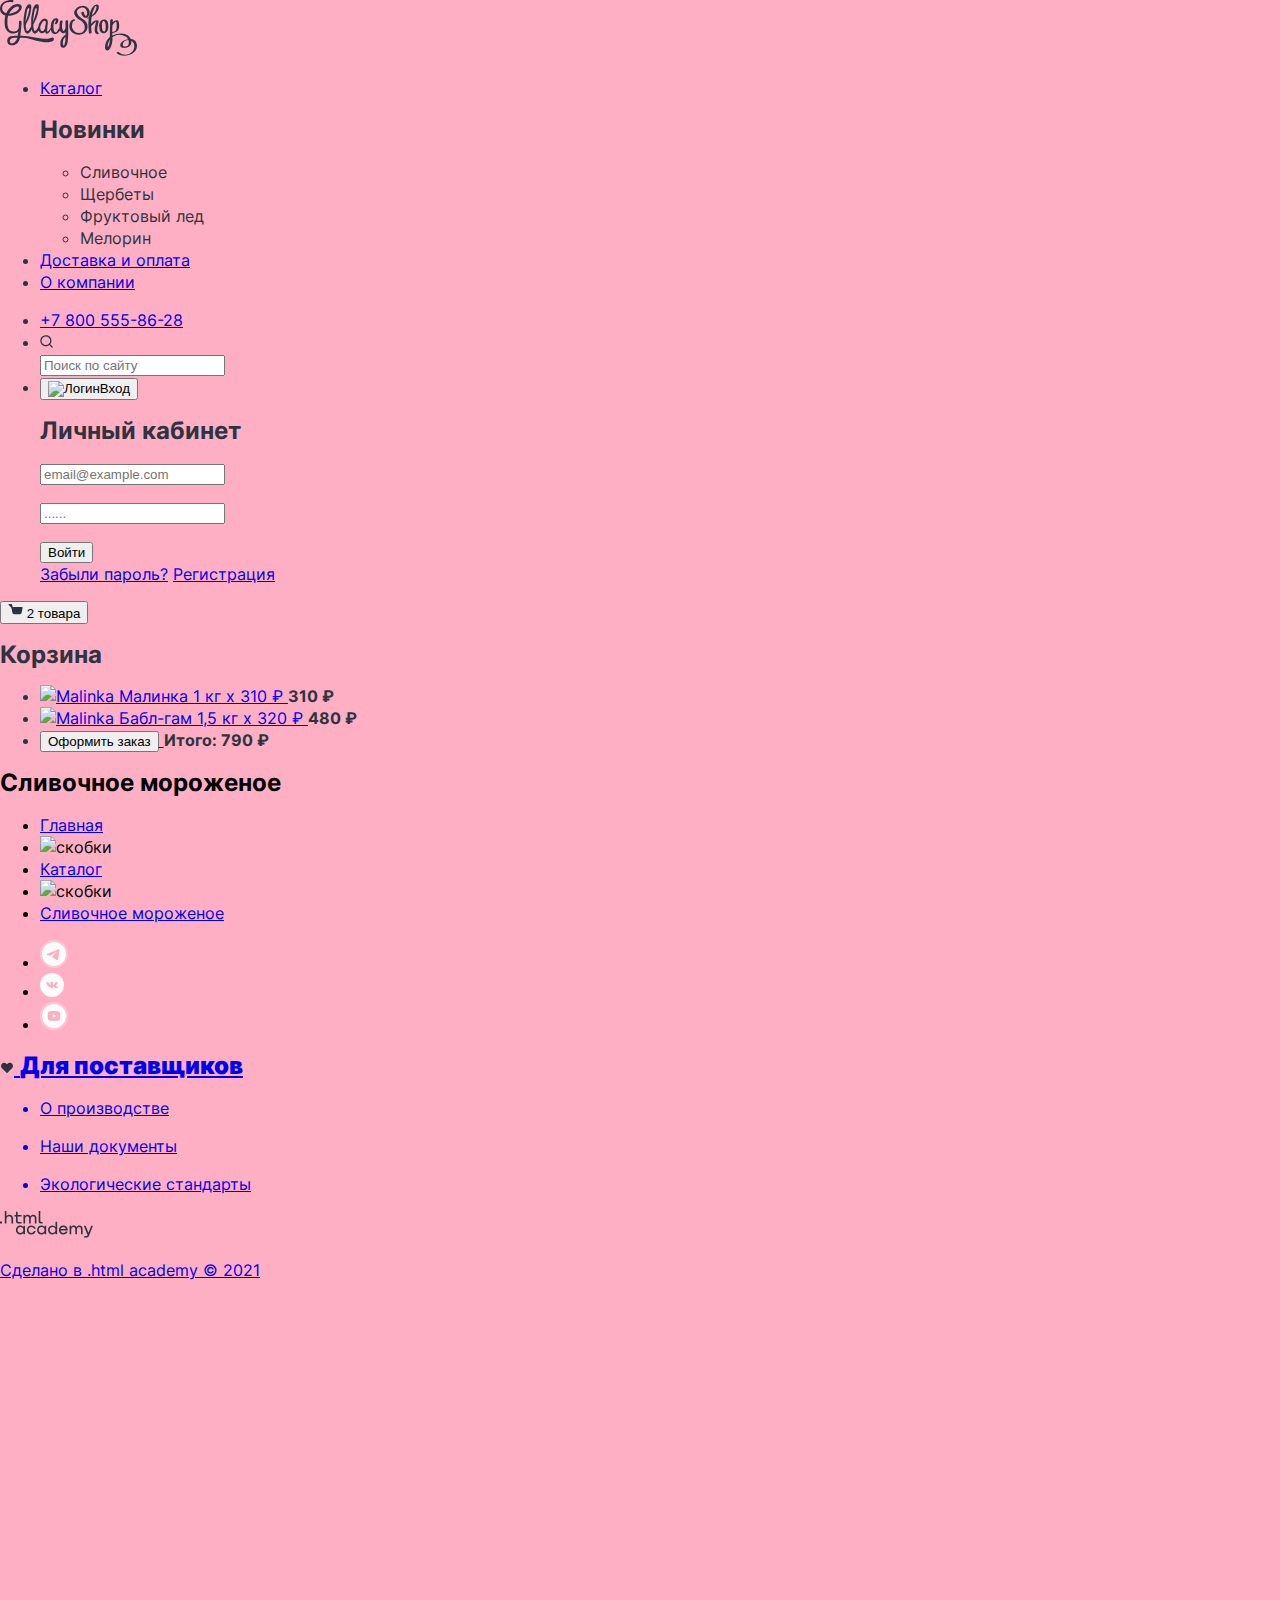
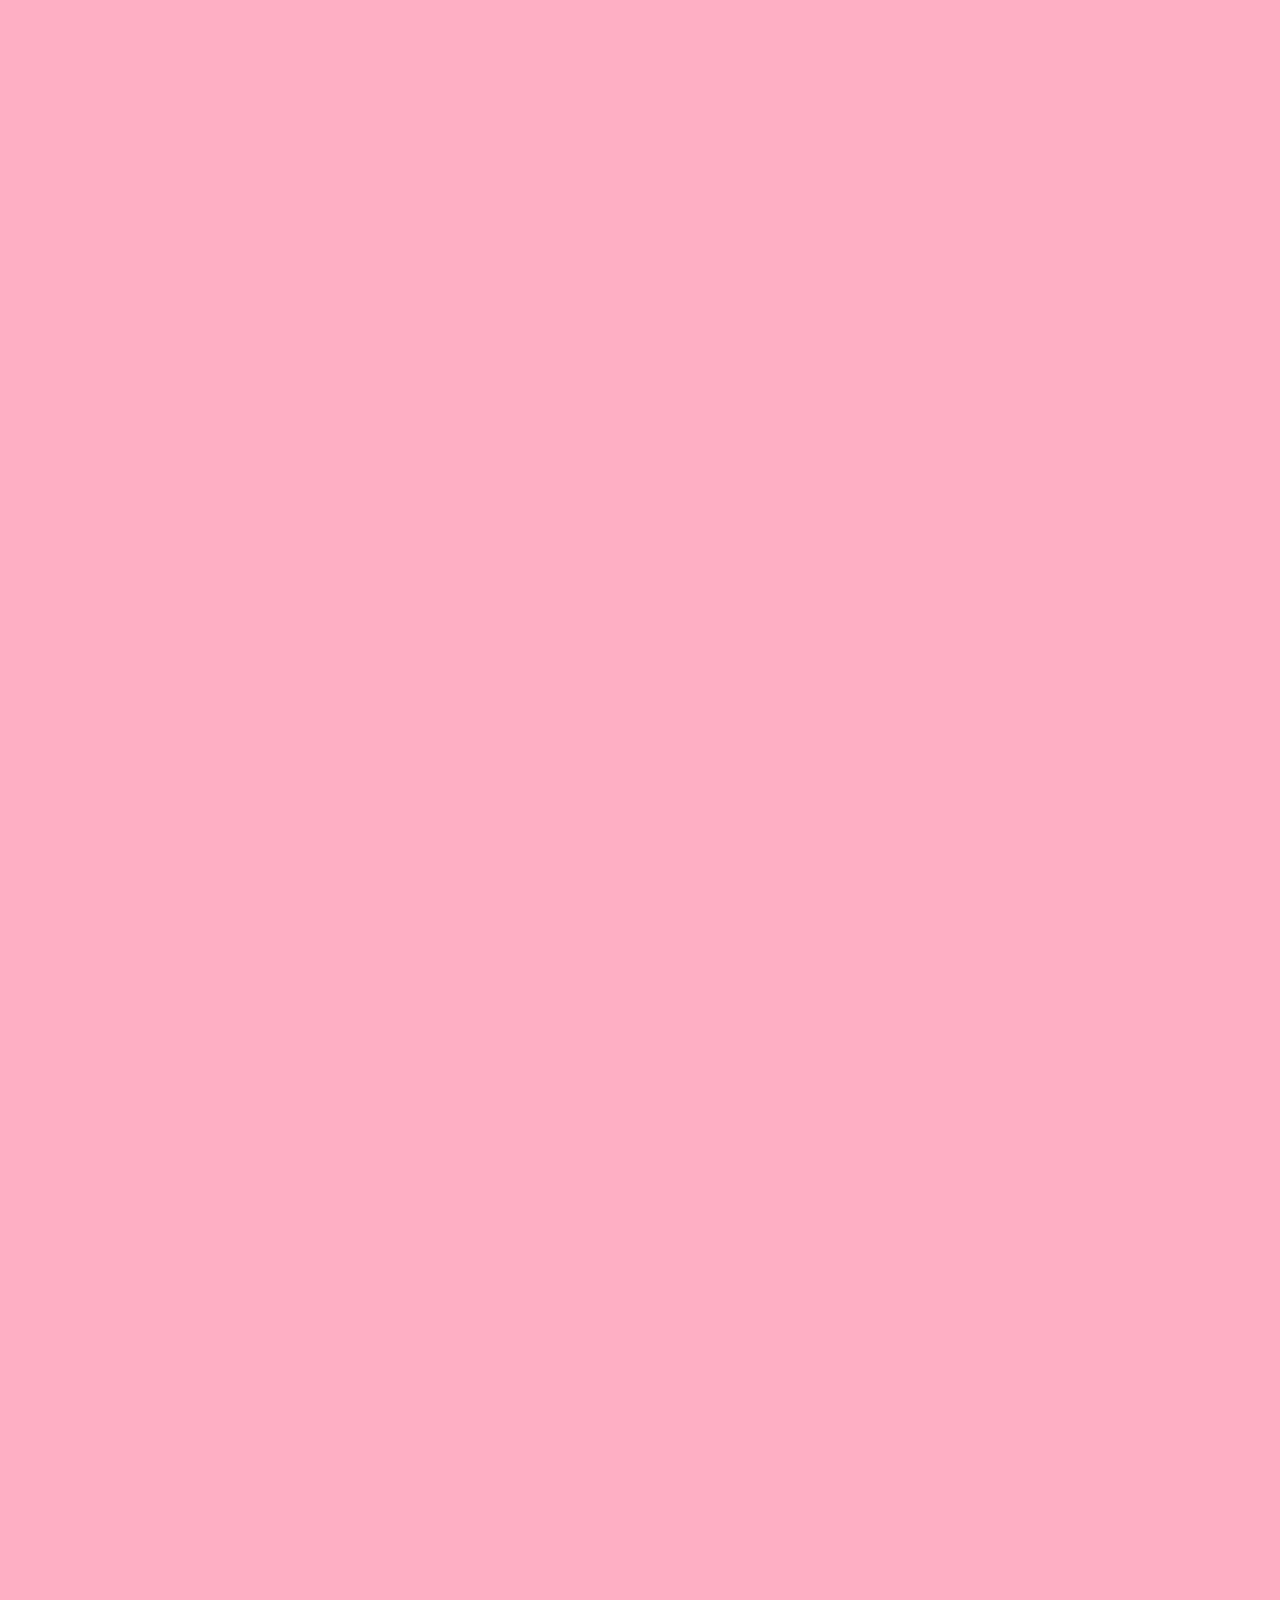
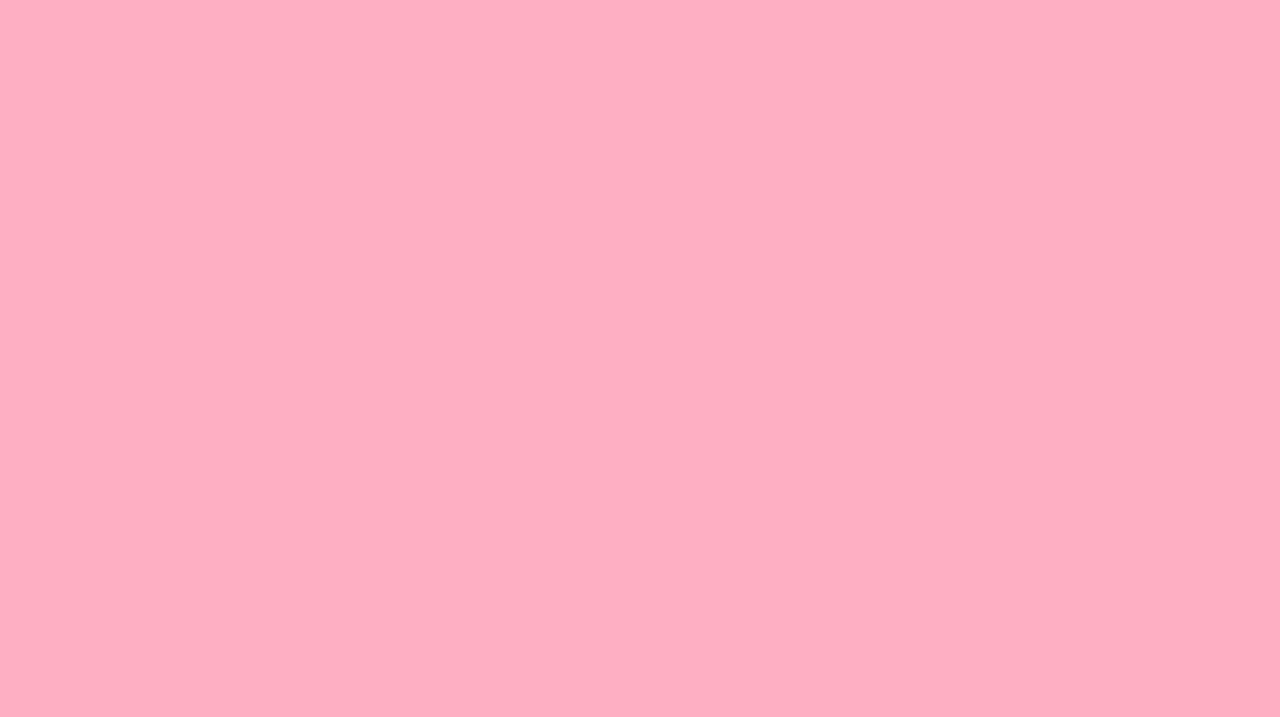
==== catalog.html @ 45d46508 "внесла поправки в разметку" ====
<!DOCTYPE html>
   <html lang="ru">
    <head>
     <meta charset="utf-8">

    <title>Магазин "Глейси"</title>
  <link rel="stylesheet" href="./styles/styles.css">
   </head>
  <body class="page-body">
    <div class="page-container">
 <header class="page-header">
  <div class="container">

          <svg xmlns="http://www.w3.org/2000/svg" width="137" height="56" fill="none" viewBox="0 0 137 56"><path fill="#2D3440" d="M52.79 37.57a3.45 3.45 0 0 0-1.91.33s-2.68 2.24-15.89-.34c-9.71-1.9-14.76-1.71-14.76-1.71s1.63-11.18 1.18-14.31a.9.9 0 0 0-.93-.81c-.97 0-1.56.37-1.56.89.08 2.11 0 4.23-.22 6.33a5.36 5.36 0 0 1-5.5 3.5c-4.23-.29-5.12-3.35-5.5-5.43-.36-2.08-.58-7.9.53-10.29 0 0 6.38.23 10.39-3.2 4-3.44 3.75-6.4 1.86-7.68-1.9-1.27-6.34-1.05-9.75 2.08A17.33 17.33 0 0 0 6.2 13.2s-5-1.08-3.86-6.34c1.22-5.49 8.69-4.84 8.69-4.84 1.56.3 1.63.44 2.15-.08.51-.51.89-1.86-1.56-1.94C9.17-.08 1.82 1.14.42 6.04c-1.5 5.21 1.27 8.94 5 9.52 0 0-2.04 9.04.48 13.5a7.95 7.95 0 0 0 7.66 4.4c1.47 0 4.07-.81 4.8-2 0 0-.34 3.2-.63 4.36 0 0-6.18-.08-8.12.9-3.28 1.74-2.6 5.83-1.33 7.28 1.07 1.23 4.28 1.9 6.6.8a8.86 8.86 0 0 0 4.95-6.89c3.76-.19 7.52.22 11.15 1.22 5.5 1.65 13.15 3.18 15.44 3.18 2.3 0 7.13-.66 7.42-2.58.16-1.27-.31-1.93-1.05-2.16ZM14.12 7.67s2.92-2.23 4.32-.83a1.93 1.93 0 0 1 .08 2.52c-.59.77-2.14 3.2-9.5 4.4 0 0 2.32-4.07 5.1-6.08Zm.24 34.8s-4.03 2.21-4.45-.78a2.83 2.83 0 0 1 1.46-3.23c.7-.35 1.66-.79 5.86-.64a5.67 5.67 0 0 1-2.87 4.66Z"/>
  <path fill="#2D3440" d="M65.51 21.23V27.38c-.07.81-.33 1.59-.76 2.27-.27.5-.63.94-1.05 1.32-.47.4-.79-.51-.96-.9-1.24-2.6-.64-6.09-.16-8.82.22-1.3-2.42-.96-2.62.2-.48 2.32-.65 4.7-.5 7.07a1.66 1.66 0 0 0-1.18.66c-.46.97-1.79 4.2-3.41 2.91-1.18-.9-1.3-3.34-1.43-4.71-.14-1.9.1-3.8.73-5.6-.05.15 1.02-2.53 1.49-1.53a3.26 3.26 0 0 1-.55 2.8c-1.4 1.06.78 1.5 1.62.85 1.6-1.2 2.68-5.1-.06-5.57-3.09-.52-4.84 2.61-5.5 5.1-.34 1.42-.49 2.9-.44 4.36-.42.75-1.87 3.17-2.71 3.58-1 .52-.98-.2-.95-.67.04-.47.48-4.6.73-7.4.2-1.1.05-2.25-.45-3.26-.38-.78-3.56-2.53-6.36.75a10.66 10.66 0 0 0-2.74 6.26l-.63 1.21c-1.34 2.46-3.02 3.5-3.62 1.8-.6-1.79-.82-3.67-.66-5.54A34.51
  34.51 0 0 0 37.84 14c1.34-5.96 1.09-8.92.37-9.42-.73-.5-3.79-1.73-5.63 5.6a47.93 47.93 0 0 0-1.42 15.98c-.28.61-.64 1.34-1.1 2.17-1.33 2.46-3 3.5-3.6 1.8-.6-1.79-.81-3.67-.64-5.54a34.51 34.51 0 0 0 4.5-10.51c1.39-6.04 1.11-9 .39-9.5-.72-.5-3.79-1.73-5.62 5.6-1.83 7.32-2.2 15.3-.45 20.67 0 0 .97 3.02 2.77 2.8 1.48-.2 3.25-1.66 4.3-4.4.11.54.26 1.08.43 1.6 0 0 .96 3.02 2.76 2.8 1.22-.15 2.67-1.18 3.69-3.06.63 1.64 2 2.99 3.75 2.68 2.37-.43 2.86-1.72 2.86-1.72s-.04 2.12 1.48 2.12c1.36 0 2.43-.8 3.5-2.82l.7-1.33c.3 1.93 1.1 3.64 2.67 4.32 2.67 1.17 5-1.04 6.37-3.22a3.86 3.86 0 0 0 2.2 2.34 3.32 3.32 0 0 0 3.36-.83v3.14c-.49-.02-.97.11-1.38.38a10.47 10.47 0 0 0-3.73 9.4 2.9 2.9 0 0 0 2.83 2.67c.47 0 .94-.1 1.36-.33 2.76-1.2 3.18-5.36 3.41-7.9.56-6.11.13-12.47.13-18.6 0-1.12-2.59-.6-2.59.33ZM26.93 11.2c.62-2.37 1.19-3.32 1.78-3.32.6 0 .83.64.41 2.68a52.6 52.6 0 0 1-3.64 11.4s.84-8.38 1.45-10.76Zm7.5 0c.61-2.37 1.18-3.32 1.74-3.32.55 0 .83.64.41 2.68-.41 2.05-1.78 7.71-3.64 11.4 0 0
  .9-8.38 1.49-10.76Zm11.45 11.15c-.07.52-.4 3.84-.89 5.63-.48 1.79-.81 2.42-2.25 3.04-1.44.61-2.17-1.27-2.17-1.27-1.03-2.86.34-5.37 1.48-7.09 1.14-1.71 2.3-1.86 2.95-1.78a1.2 1.2 0 0 1 .88 1.47Zm19.56 16.1c.06 2.4-.42 4.79-1.4 6.98-.63.13-.9-.1-1.1-1.1a9.63 9.63 0 0 1 0-2.91 8.06 8.06 0 0 1 2.47-4.6c.04.56.04 1.1.03 1.63ZM82.18 18.7a9.59 9.59 0 0 1-5.08-5.37c-1.14-3.42 2.6-5.94 5.58-5.79 2.98.15 4.58 3.24 4.45 6-.05.98-.66 3.18-1.87 2.03a5.7 5.7 0 0 1-1.39-3.24c-.17-1.08-2.76-.44-2.58.7.52 3.27 4.03 6.87 7.04 3.45A6.59 6.59 0 0 0 86 6.43a9.08 9.08 0 0 0-11.15 3.88c-2.43 4.33 2.44 8.57 5.9 10.12C86.3 23.41 86.5 33 79.13 33.06a7.4 7.4 0 0 1-6.85-5.02c-.5-1.5-.25-6.75 1.78-7.15 1.61-.32 1.18-1.8-.4-1.52-3.3.65-4.52 4.93-4.2 7.93.52 4.77 4.97 7.45 9.46 7.41a8.5 8.5 0 0 0 8.58-6.75 8.4 8.4 0 0 0-5.32-9.26Z"/>
  <path fill="#2D3440" d="M98.73 32.9c-2.54-1.39-1.09-6.76-.7-8.83.24-1.33 1.37-3.39-.44-3.85-2.13-.51-4.66 1.52-6.49 3.46 0-2.24.17-4.48.5-6.7a13.9 13.9 0 0 0 6.39-6.6c1.16-2.33 1.72-7.16-2.2-5.74-3.55 1.25-4.77 5.36-5.89 8.66a26.93 26.93 0 0 0-.97 3.91c-.35.15-.72.28-1.08.4-1.48.46-1.29 1.25.2.79l.73-.23c-.71 5.01-.23 10.27.22 15.2 0 .48 2.67 0 2.58-.7-.2-2.2-.37-4.4-.44-6.58.22-.06.4-.18.56-.35a20.1 20.1 0 0 1 3.56-3.51l.41-.3c.6-.48.71-.49.34 0-.14.85-.32 1.7-.55 2.52-.5 2.69-1.9 7.96 1.2 9.65.66.34 3.06-.67 2.07-1.2Zm-5.78-21.56c.27-.8.64-1.58.98-2.35.42-.96 1.54-4.26 2.35-2.68.65 1.26-.38 3.33-.83 4.53a10.63 10.63 0 0 1-3.56 4.74c.26-1.43.61-2.85 1.06-4.24Z"/>
  <path fill="#2D3440" d="M108.3 26.64c0-2.95-.33-6.72-3.83-7.03-3.84-.35-5.34 3.68-5.4 6.7a.53.53 0 0 0 .32.5c0 2.82.67 6.5 4.01 6.44 3.72-.06 4.9-3.32 4.9-6.61Zm-4.45 4.9c-2.18-.9-1.98-4.66-1.84-6.48a.48.48 0 0 0-.21-.47c.27-1.79.96-4.47
  2.55-3.14 1.26 1.1 1.29 3.71 1.35 5.22.05 1.06-.08 5.53-1.84 4.87h-.01ZM136.35 42.78c-1-2.58-3.2-3.58-5.6-3.69-.27-.65-.61-1.27-1.01-1.86-3.48-5.17-11.75-4.47-17.35-1.78 0-.82-.08-1.63-.11-2.45a6.49 6.49 0 0 0 5.8-2.68c1.48-2.14 1.27-5.93.68-8.32-.55-2.26-2.74-1.86-4.39-1.1-.6.28-1.16.66-1.66 1.12 0-.6.1-1.2.15-1.79.1-1.37-2.53-1.03-2.62.2-.41 5.53-.27 11.04-.4 16.57a13.2 13.2 0 0 0-4.77 10.81c0 2.03 1.72 3.58 3.56 2.13 2.57-1.98 3.36-5.93 3.71-8.94.15-1.35.2-2.7.14-4.05a12.43 12.43 0 0 1 13.54-.1 6.2 6.2 0 0 1 2.02 2.42c-1.42.26-2.8.7-4.11 1.33-1.53.73-3.79 2.47-3.68 4.4a2.69 2.69 0 0 0 2.04 2.69.8.8 0 0 0 .25.08c5.47.9 9.54-2.35 8.76-6.92 2.67 1.46 3.66 4.84 2.71 7.74-2.13 6.53-10.32 7.99-15.09 3.62-.52-.46-2.84.52-2.43.9 6.9 6.32 24.06.47 19.86-10.33Zm-26.66-1.58a13.92 13.92 0 0 1-1.02 4.6c-.22.48-.46.96-.72 1.42 0 0-.23.06-.28-.64 0-2.5.72-4.96 2.09-7.06l-.07 1.68Zm2.78-15.98a.7.7 0 0 0
  .14-.15c.48-.8 1.04-1.56 1.69-2.24.47-.54 1-1 1.61-1.36.29.14.58.9.69 1.9.27 2.49.39 9.04-3.51 8.42-.3-.02-.6.04-.9.15 0-2.27.12-4.49.28-6.72Zm11.65 21.23h-.05c-1.5-.35-1.34-1.78-1.14-2.75.43-2.26 3.18-3.48 5.44-3.58 1.15 3.22.26 7.08-4.25 6.33Z"/>
         </svg>
    <nav class="navigation-menu">
     <ul class="navigation-list">
      <li class="navigation-item">
        <a class="navigation-link" href="catalog.html">
          Каталог</a>
          </li>
          <div class="popover-catalog popover-open">
            <section class="popover-content">
            <h2 class="new-products">Новинки</h2>
          <ul class="catalog-list">
            <li class="catalog-item">Сливочное</li>
            <li class="catalog-item">Щербеты</li>
            <li class="catalog-item">Фруктовый лед</li>
            <li class="catalog-item">Мелорин</li>
            </ul>
            </section>
           </div>
            <li class="navigation-item">
        <a class="navigation-link" href="fag.html">
          Доставка и оплата</a>
      </li>
       <li class="navigation-item">
        <a class="navigation-link" href="about.html">
          О компании</a>
      </li>
    </ul>
    <ul class="navigation-list navigation-user-menu">
      <li class="navigation-user-item">
         <a class="contacts-phone" href="tel:+7 (800) 800 555 86 28">+7 800 555-86-28</a>
      </li>
      <li class="navigation-user-item">
       <div class="search">
        <form class="search-form" action="https://echo.htmlacademy.ru/"
            method="post">
<svg xmlns="http://www.w3.org/2000/svg" fill="none" viewBox="0 0 14 14"  width="13" height="13"><path fill="#2D3440" fill-rule="evenodd"
   d="M1.66 6.19a4.67 4.67 0 1 1 9.34 0 4.67 4.67 0 0 1-9.34 0Zm8.42 4.69a6 6 0 1 1 .94-.94l2.45 2.44a.67.67 0 1 1-.94.95l-2.45-2.45Z"
   clip-rule="evenodd"/></svg>
    </form>
   <div class="popover-search popover-open">
            <section class="popover-search-content">
            <h2 class="visually-hidden">Поиск по сайту</h2>
    <label for="navigation-search"></label>
              <input class="field" placeholder="Поиск по сайту" type="search"
                name="navigation-search" id="navigation-search" required>
            </section>
     </div>
     </div>
    </li>
       <li class="navigation-item">
        <a class="navigation-link" href="#">
        <button class="button-compare" type="submit"><img
                class="icons-compare" src="./images/Log-in.svg" width="12"
                height="12" alt="Логин">Вход</button>
          </a>
          <div class="popover-personal popover-open">
            <section class="popover-account-content">
            <h2 class="personal-account">Личный кабинет</h2>
<form class="appointment-form" action="https://echo.htmlacademy.ru/"
            method="post">
            <p class="appointment-form-email">
              <label for="email"></label>
                <input class="email-field" type="email"
                name="email" placeholder="email@example.com"
                id="email" required></p>
                 <p class="appointment-form-password">
                <label for="password-field"></label>
                <input class="field" type="password"
                name="password-field"  placeholder="......"
                id="password-field" required></p>
      <button class="button-enter-button" type="submit">Войти</button>
      </form>
          <a class="navigation-link" href="#">
          Забыли пароль?</a>
          <a class="navigation-link" href="#">
          Регистрация</a>
          </li>
          </ul>
       <li class="navigation-item">
        <a class="navigation-link" href="#">
          <button class="button-counter" type="submit">
<svg xmlns="http://www.w3.org/2000/svg" width="15" height="14" fill="none" viewBox="0 0 15 14"><path fill="#2D3440" fill-rule="evenodd"
  d="M.5.77c0-.36.3-.66.67-.66h2.31c.32 0 .6.22.66.53l.47 2.37h9.3a.67.67 0 0 1 .66.79l-.93 4.86a1.83 1.83 0 0 1-1.82 1.47H6.2a1.83 1.83 0 0 1-1.82-1.47l-.96-4.83-.01-.05-.47-2.
  34H1.17A.67.67 0 0 1 .5.77Zm5.3 10.35a1.25 1.25 0 1 0 0 2.49 1.25 1.25 0 0 0 0-2.5Zm6.38 0a1.25 1.25 0 1 0 0 2.49 1.25 1.25 0 0 0 0-2.5Z" clip-rule="evenodd"/></svg>
          2 товара</button></a>
           <div class="popover-cart popover-open">
            <section class="popover-arrange">
            <h2 class="cart">Корзина</h2>
<ul class="choice-list">

  <li class="choice-item">
    <a class="navigation-link" href="#"><img class="Malinka" src="./images/Малинка.jpg" width="46" height="46" alt="Malinka">
   Малинка
  <span>1 кг х 310 ₽</span>
   </a>
  <b>310 ₽</b>
</li>
  <li class="choice-item">
    <a class="navigation-link" href="#"><img class="Malinka" src="./images/Бабл-гам.jpg" width="46" height="46" alt="Malinka">
   Бабл-гам
   <span>1,5 кг х 320 ₽</span>
   </a>
  <b>480 ₽</b>
  </li>
  <li class="navigation-item">
    <a class="navigation-link" href="#">
  <button class="button-arrange" type="submit">Оформить заказ</button>
  </a>
  <b>Итого: 790 ₽</b>
      </li>
     </ul>
    </nav>
  </div>
</header>
<section class="breadcrumbs">
  <h2 class="breadcrumbs-title">Сливочное мороженое</h2>
  <ul class="breadcrumbs-list">
    <li class="breadcrumbs-item">
      <a class="breadcrumbs-link" href="index.html">Главная</a>
    </li>
    <li class="breadcrumbs-item">
      <img class="breadcrumbs-union" href="./images/union-bred.svg" width="7" height="6" alt="скобки">
    </li>
    <li class="breadcrumbs-item">
      <a class="breadcrumbs-link breadcrumbs-link-current" href="catalog.html">Каталог</a>
    </li>
    <li class="breadcrumbs-item">
      <img class="breadcrumbs-union" href="./images/union-bred.svg" width="7" height="6" alt="скобки">
    </li>
    <li class="breadcrumbs-item">
      <a class="breadcrumbs-link" href="#">Сливочное мороженое</a>
    </li>
  </ul>
</section>
<main class="main-inner">

</main>



 <footer class="page-footer"></footer>
<div class="wrapper-footer">
    <section class="footer-info">
      <h2 class="visually-hidden">Для поставщиков</h2>
    <ul class="social-list">
    <li class="social-item">
      <a class="button" href="https://t.me/htmlacademy">
<svg xmlns="http://www.w3.org/2000/svg" width="28" height="28" fill="none" viewBox="0 0 28 28"><path fill="#FCFCFC" fill-rule="evenodd"
  d="M26 14a12 12 0 1 1-24 0 12 12 0 0 1 24 0Zm-11.57-3.14c-1.17.48-3.5 1.49-7 3.01-.57.23-.86.45-.9.67-.04.36.42.5 1.04.7l.27.08c.6.2 1.43.44 1.86.45.39 0 .82-.16 1.3-.48 3.27-2.21 4.96-3.33 5.06-3.35.08-.02.18-.04.25.02.07.07.07.18.06.22-.05.19-1.84 1.86-2.77 2.72a28.24 28.24 0 0 0-.82.79c-.57.54-1 .96.02 1.63.5.32.89.59 1.28.85a88.77 88.77 0 0 0 1.8 1.23c.5.35.95.67 1.5.62.32-.03.66-.33.82-1.23.4-2.13 1.18-6.73 1.36-8.63.01-.16 0-.31-.02-.47a.5.5 0 0 0-.17-.33.78.78 0 0 0-.46-.14c-.46.01-1.15.25-4.48 1.64Z"
  clip-rule="evenodd"/><rect width="26" height="26" x="1" y="1" stroke="#FCFCFC" stroke-opacity=".3"
  stroke-width="2" rx="13"/></svg>
   <span class="visually-hidden">
Телеграм
   </span>
  </a>
</li>
 <li class="social-item">
      <a class="button" href="https://vk.com/htmlacademy">
<svg xmlns="http://www.w3.org/2000/svg" width="24" height="24" fill="none" viewBox="0 0 24 24"><path fill="#FCFCFC"
  fill-rule="evenodd" d="M24 12a12 12 0 1 1-24 0 12 12 0 0 1 24 0Zm-11.41 2.97h-.72s-1.58.09-2.98-1.18C7.37 12.4 6.03 9.65 6.03 9.65s-.07-.18 0-.27c.1-.1.36-.1.36-.1l1.72-.01s.16.02.27.1c.1.05.15.17.15.17s.28.61.65 1.17c.71 1.08 1.05 1.32 1.29 1.2.35-.16.25-1.53.25-1.53s0-.5-.18-.71c-.14-.17-.41-.22-.53-.24-.1-.01.06-.2.26-.3.31-.13.86-.13 1.5-.13.5 0 .65.03.84.07.46.1.44.41.41 1.08l-.02.7v.18c-.01.34-.02.73.23.88.13.07.45 0 1.26-1.19.38-.56.66-1.23.66-1.23s.07-.12.16-.17c.1-.05.24-.04.24-.04h1.8s.54-.06.63.15c.1.23-.2.75-.94 1.61-.7.82-1.03 1.12-1 1.38.01.2.23.38.66.72.89.73 1.13 1.1 1.18 1.2l.01.01c.4.58-.44.62-.44.62l-1.6.02s-.34.06-.8-.2a3.94 3.94 0 0 1-.69-.6c-.33-.34-.65-.66-.91-.58-.45.12-.44.96-.44.96s0 .18-.1.28c-.1.1-.32.12-.32.12Z"
  clip-rule="evenodd"/></svg>
   <span class="visually-hidden">
В Контакте
   </span>
  </a>
</li>
<li class="social-item">
      <a class="button" href="https://www.youtube.com/user/htmlacademyru">
        <svg xmlns="http://www.w3.org/2000/svg" width="28" height="28" fill="none" viewBox="0 0 28 28"><path fill="#FCFCFC" d="m16 13.8-2.8-1.32c-.25-.11-.45.01-.45.29v2.46c0 .28.2.4.45.29L16 14.2c.25-.12.25-.3 0-.42ZM14 2a12 12 0 1 0 0 24 12 12 0 0 0 0-24Zm0 16.88c-6.14 0-6.25-.56-6.25-4.88s.1-4.88 6.25-4.88c6.14 0 6.25.56 6.25 4.88s-.1 4.88-6.25 4.88Z"/>
          <rect width="26" height="26" x="1" y="1" stroke="#FCFCFC" stroke-opacity=".3" stroke-width="2" rx="13"/></svg>
   <span class="visually-hidden">
Youtube
   </span>
  </a>
</li>
  </ul>
  <section class="for-suppliers">
    <a class="info" href="#">
    <h2 class="information">
      <img class="info-img" src="./images/Vector-footer.svg" width="14" height="12" alt="Сердце">
      <strong>Для поставщиков</strong>
    </h2>
  <ul class="info-list">
    <li class="info-item">
     <p class="content-info">О производстве</p>
    </li>
    <li class="info-item">
     <p class="content-info">Наши документы</p>
    </li>
    <li class="info-item">
     <p class="content-info">Экологические стандарты</p>
    </li>
  </ul>
  </a>
  <a href="https://htmlacademy.ru/">
  <img class="footer-info-logo" src="./images/logo_htmlacademy.svg" width="93" height="27" alt="logo_htmlacademy">
  <p class="about-text">Сделано в <a class="htmlacademy-link" href="https://htmlacademy.ru/">.html academy © 2021</a>
  </p>

</section>
  </footer>
</div>

  </body>
</html>
---- styles/styles.css ----
@font-face {
  font-family: "Inter";
  font-style: normal;
  font-weight: 400;
  src: url(../fonts/inter-400.woff2) format(woff2);
  font-display: swap;
}

@font-face {
  font-family: "Inter";
  font-style: normal;
  font-weight: 700;
  src: url(../fonts/inter-700.woff2) format(woff2);
  font-display: swap;
}

@font-face {
  font-family: "Inter";
  font-style: normal;
  font-weight: 900;
  src: url(../fonts/inter-900.woff2) format(woff2);
  font-display: swap;
}


.visually-hidden {
position: absolute;
width: 1px;
height: 1px;
margin: -1px;
border: 0;
padding: 0;
white-space: nowrap;
-webkit-clip-path: inset(100%);
  clip-path: inset(100%);
  clip: rect(0 0 0 0);
  overflow: hidden;
}
*,
*::before,
*::after {
  box-sizing: border-box;
}


html {
  height: 100%;
}


.page-body {
  margin: 0;
  padding: 0;
  min-width: 1366px;
  min-height: 3917px;
  background-color: #FEAFC3;
  color: black;
  font-family: "Inter", sans-serif;
  font-style: normal;
  font-size: 16px;
  line-height: 22px;

}

.page-header {
background-color: #FEAFC3;
color: rgba(45, 52, 64, 1);
  min-width: 1170px;
  margin: 0 auto;
  align-items: center;
}
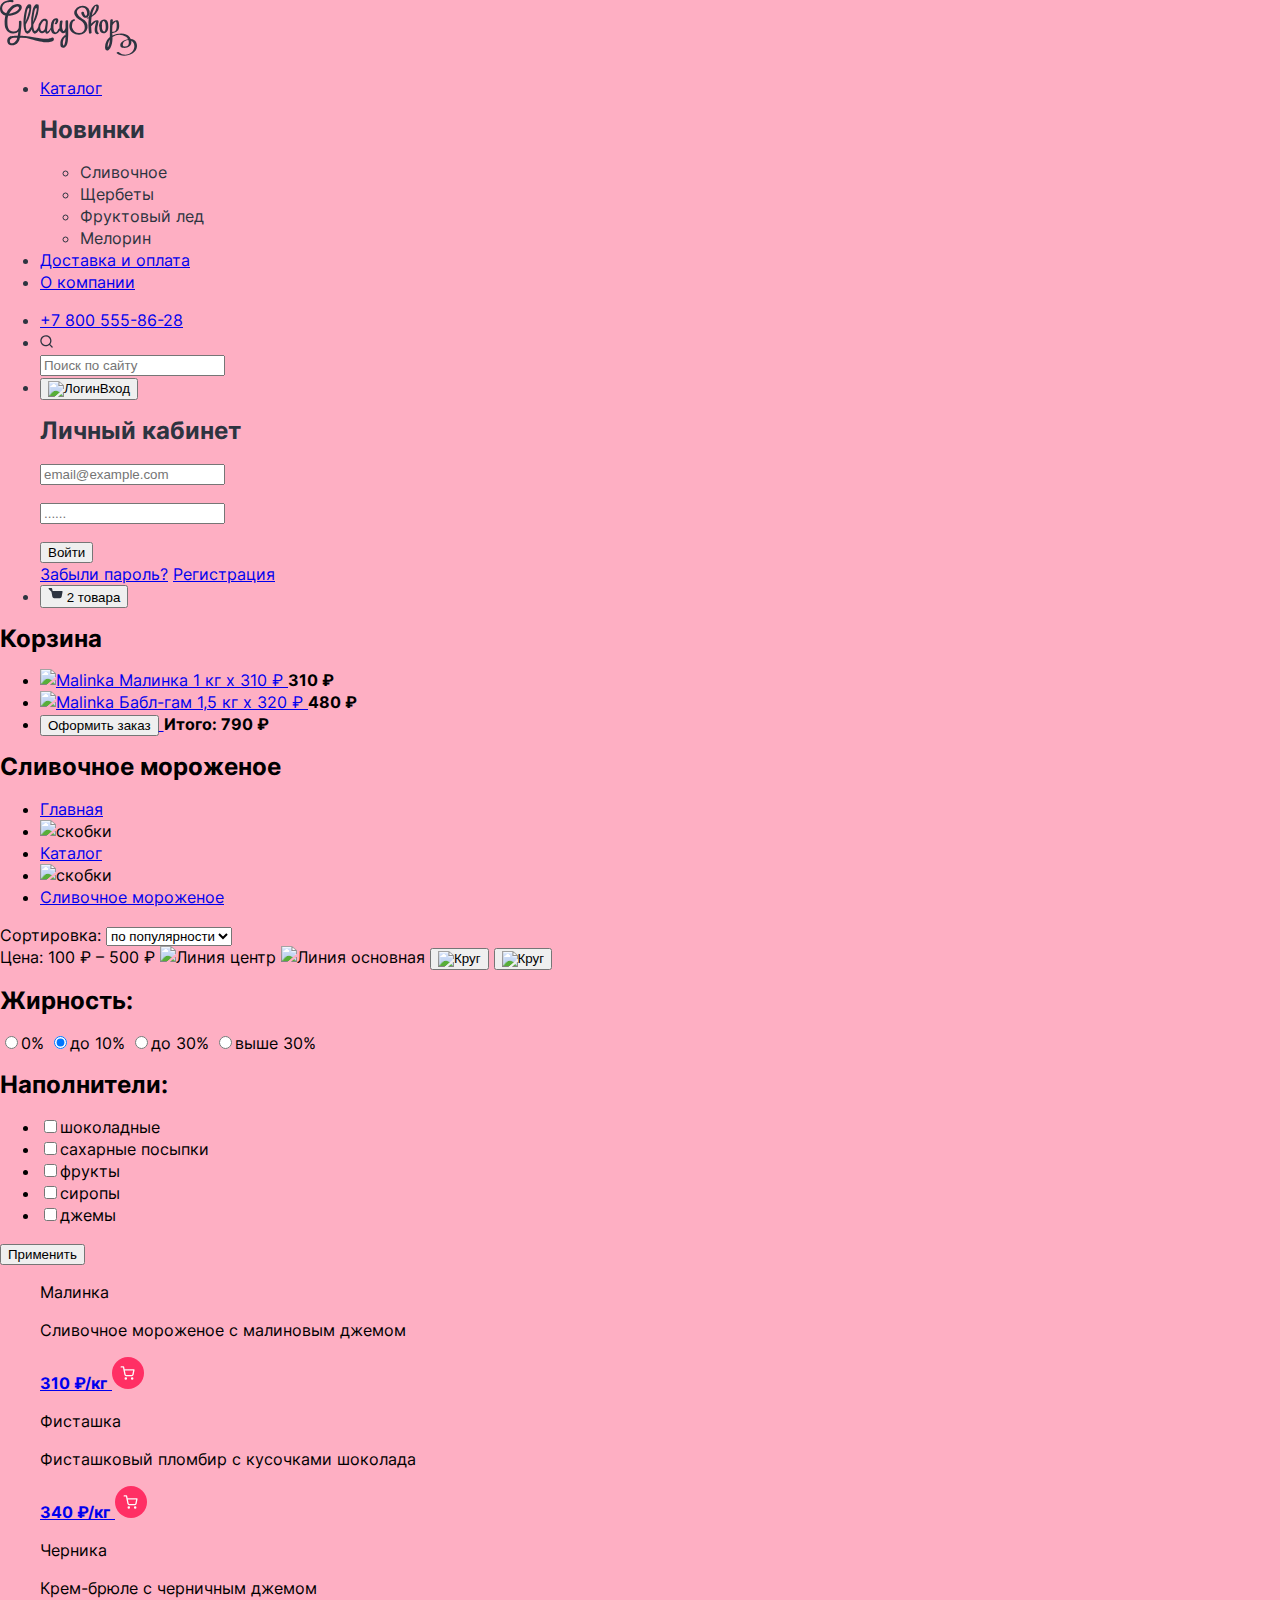
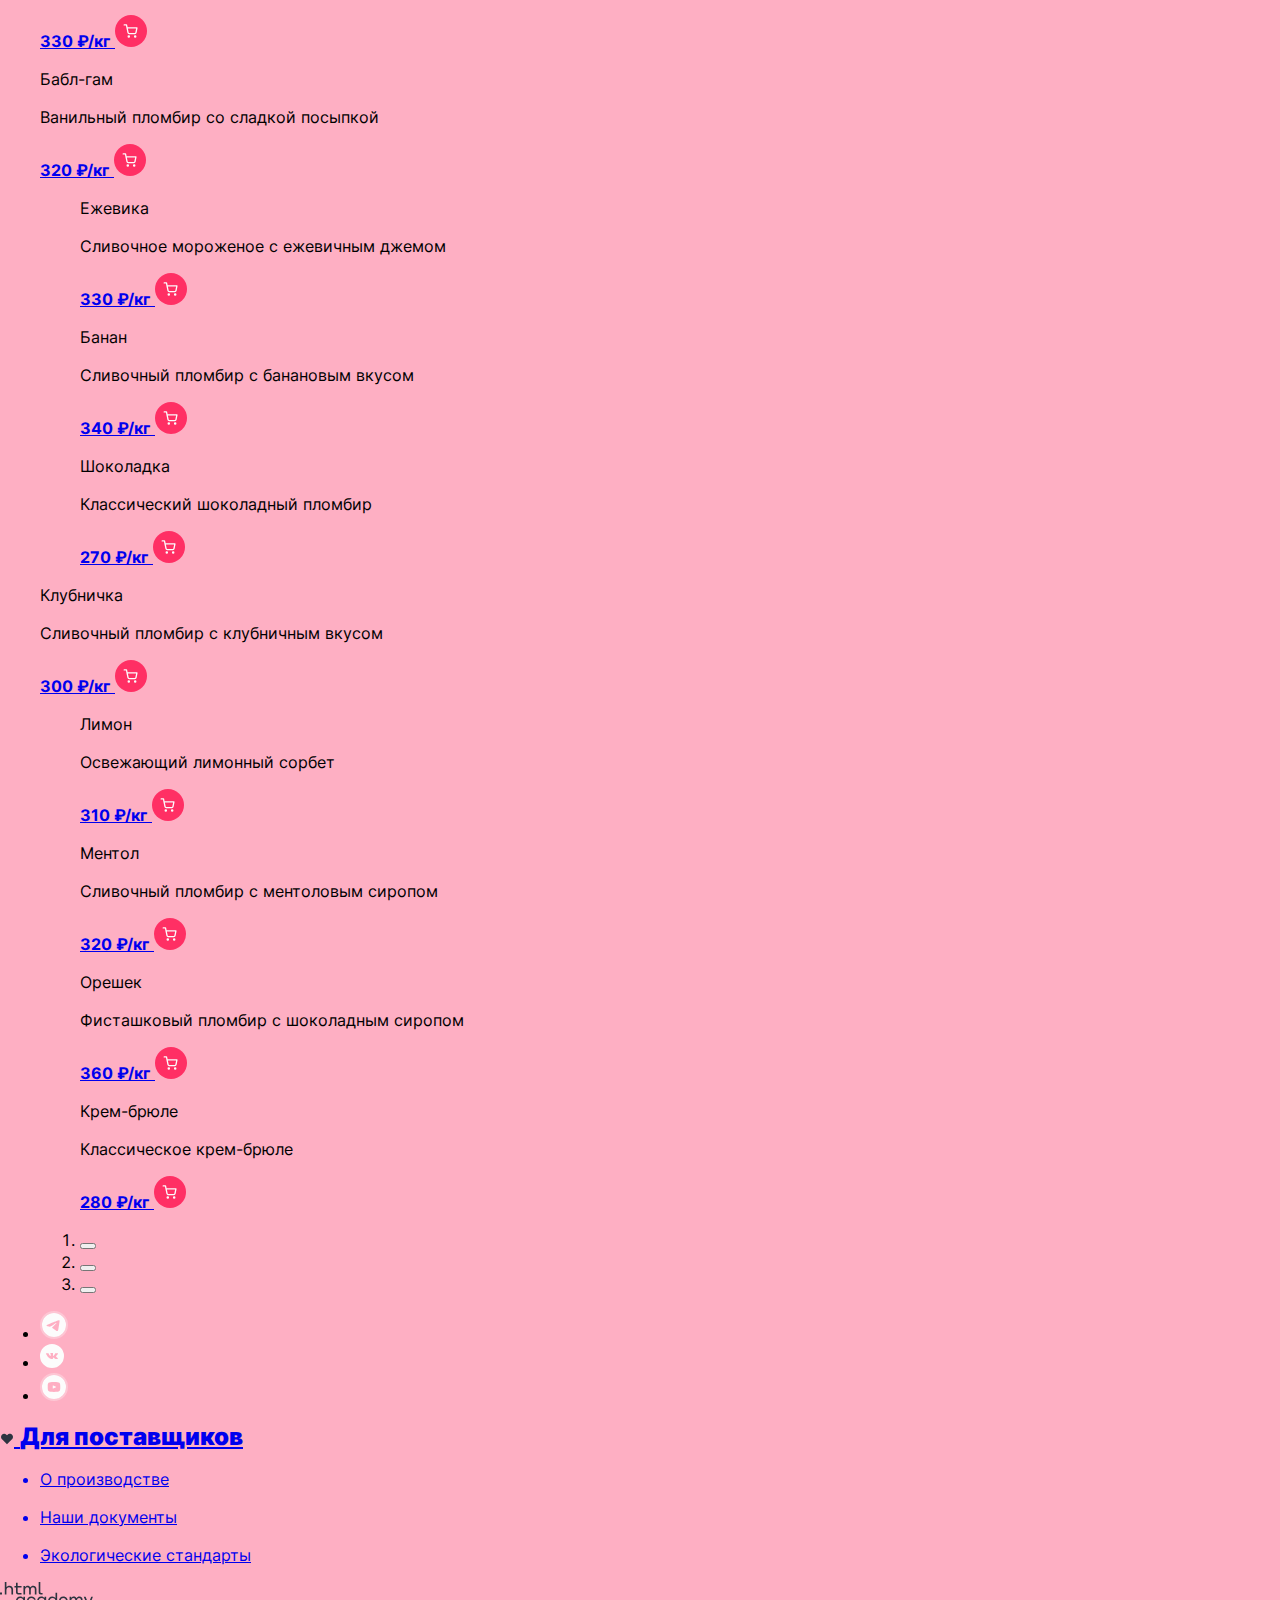
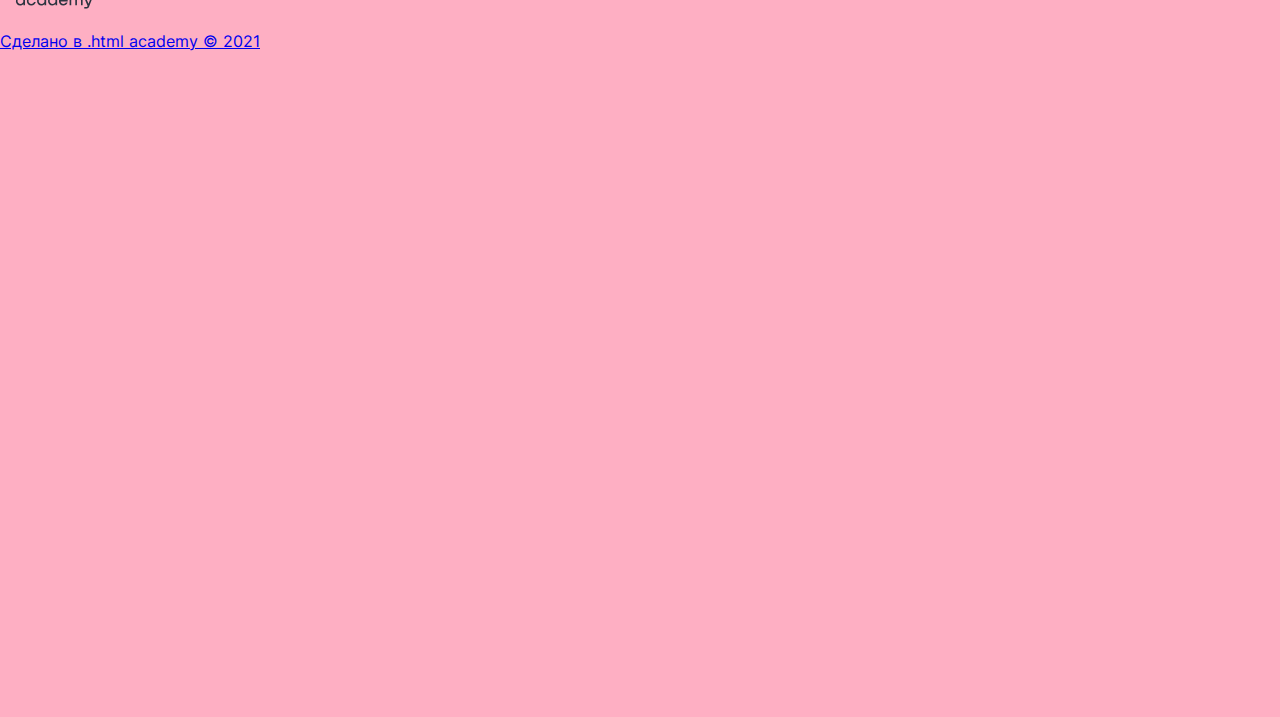
==== commit b11fe1d0: "Внесла правки в версткую" ====
--- a/catalog.html
+++ b/catalog.html
@@ -2,7 +2,7 @@
    <html lang="ru">
     <head>
      <meta charset="utf-8">
-
+     <meta name="viewport" content="width=device-width" scale=1.0>
     <title>Магазин "Глейси"</title>
   <link rel="stylesheet" href="./styles/styles.css">
    </head>
@@ -10,7 +10,7 @@
     <div class="page-container">
  <header class="page-header">
   <div class="container">
-
+<div class="icons">
           <svg xmlns="http://www.w3.org/2000/svg" width="137" height="56" fill="none" viewBox="0 0 137 56"><path fill="#2D3440" d="M52.79 37.57a3.45 3.45 0 0 0-1.91.33s-2.68 2.24-15.89-.34c-9.71-1.9-14.76-1.71-14.76-1.71s1.63-11.18 1.18-14.31a.9.9 0 0 0-.93-.81c-.97 0-1.56.37-1.56.89.08 2.11 0 4.23-.22 6.33a5.36 5.36 0 0 1-5.5 3.5c-4.23-.29-5.12-3.35-5.5-5.43-.36-2.08-.58-7.9.53-10.29 0 0 6.38.23 10.39-3.2 4-3.44 3.75-6.4 1.86-7.68-1.9-1.27-6.34-1.05-9.75 2.08A17.33 17.33 0 0 0 6.2 13.2s-5-1.08-3.86-6.34c1.22-5.49 8.69-4.84 8.69-4.84 1.56.3 1.63.44 2.15-.08.51-.51.89-1.86-1.56-1.94C9.17-.08 1.82 1.14.42 6.04c-1.5 5.21 1.27 8.94 5 9.52 0 0-2.04 9.04.48 13.5a7.95 7.95 0 0 0 7.66 4.4c1.47 0 4.07-.81 4.8-2 0 0-.34 3.2-.63 4.36 0 0-6.18-.08-8.12.9-3.28 1.74-2.6 5.83-1.33 7.28 1.07 1.23 4.28 1.9 6.6.8a8.86 8.86 0 0 0 4.95-6.89c3.76-.19 7.52.22 11.15 1.22 5.5 1.65 13.15 3.18 15.44 3.18 2.3 0 7.13-.66 7.42-2.58.16-1.27-.31-1.93-1.05-2.16ZM14.12 7.67s2.92-2.23 4.32-.83a1.93 1.93 0 0 1 .08 2.52c-.59.77-2.14 3.2-9.5 4.4 0 0 2.32-4.07 5.1-6.08Zm.24 34.8s-4.03 2.21-4.45-.78a2.83 2.83 0 0 1 1.46-3.23c.7-.35 1.66-.79 5.86-.64a5.67 5.67 0 0 1-2.87 4.66Z"/>
   <path fill="#2D3440" d="M65.51 21.23V27.38c-.07.81-.33 1.59-.76 2.27-.27.5-.63.94-1.05 1.32-.47.4-.79-.51-.96-.9-1.24-2.6-.64-6.09-.16-8.82.22-1.3-2.42-.96-2.62.2-.48 2.32-.65 4.7-.5 7.07a1.66 1.66 0 0 0-1.18.66c-.46.97-1.79 4.2-3.41 2.91-1.18-.9-1.3-3.34-1.43-4.71-.14-1.9.1-3.8.73-5.6-.05.15 1.02-2.53 1.49-1.53a3.26 3.26 0 0 1-.55 2.8c-1.4 1.06.78 1.5 1.62.85 1.6-1.2 2.68-5.1-.06-5.57-3.09-.52-4.84 2.61-5.5 5.1-.34 1.42-.49 2.9-.44 4.36-.42.75-1.87 3.17-2.71 3.58-1 .52-.98-.2-.95-.67.04-.47.48-4.6.73-7.4.2-1.1.05-2.25-.45-3.26-.38-.78-3.56-2.53-6.36.75a10.66 10.66 0 0 0-2.74 6.26l-.63 1.21c-1.34 2.46-3.02 3.5-3.62 1.8-.6-1.79-.82-3.67-.66-5.54A34.51
   34.51 0 0 0 37.84 14c1.34-5.96 1.09-8.92.37-9.42-.73-.5-3.79-1.73-5.63 5.6a47.93 47.93 0 0 0-1.42 15.98c-.28.61-.64 1.34-1.1 2.17-1.33 2.46-3 3.5-3.6 1.8-.6-1.79-.81-3.67-.64-5.54a34.51 34.51 0 0 0 4.5-10.51c1.39-6.04 1.11-9 .39-9.5-.72-.5-3.79-1.73-5.62 5.6-1.83 7.32-2.2 15.3-.45 20.67 0 0 .97 3.02 2.77 2.8 1.48-.2 3.25-1.66 4.3-4.4.11.54.26 1.08.43 1.6 0 0 .96 3.02 2.76 2.8 1.22-.15 2.67-1.18 3.69-3.06.63 1.64 2 2.99 3.75 2.68 2.37-.43 2.86-1.72 2.86-1.72s-.04 2.12 1.48 2.12c1.36 0 2.43-.8 3.5-2.82l.7-1.33c.3 1.93 1.1 3.64 2.67 4.32 2.67 1.17 5-1.04 6.37-3.22a3.86 3.86 0 0 0 2.2 2.34 3.32 3.32 0 0 0 3.36-.83v3.14c-.49-.02-.97.11-1.38.38a10.47 10.47 0 0 0-3.73 9.4 2.9 2.9 0 0 0 2.83 2.67c.47 0 .94-.1 1.36-.33 2.76-1.2 3.18-5.36 3.41-7.9.56-6.11.13-12.47.13-18.6 0-1.12-2.59-.6-2.59.33ZM26.93 11.2c.62-2.37 1.19-3.32 1.78-3.32.6 0 .83.64.41 2.68a52.6 52.6 0 0 1-3.64 11.4s.84-8.38 1.45-10.76Zm7.5 0c.61-2.37 1.18-3.32 1.74-3.32.55 0 .83.64.41 2.68-.41 2.05-1.78 7.71-3.64 11.4 0 0
@@ -20,6 +20,7 @@
   2.55-3.14 1.26 1.1 1.29 3.71 1.35 5.22.05 1.06-.08 5.53-1.84 4.87h-.01ZM136.35 42.78c-1-2.58-3.2-3.58-5.6-3.69-.27-.65-.61-1.27-1.01-1.86-3.48-5.17-11.75-4.47-17.35-1.78 0-.82-.08-1.63-.11-2.45a6.49 6.49 0 0 0 5.8-2.68c1.48-2.14 1.27-5.93.68-8.32-.55-2.26-2.74-1.86-4.39-1.1-.6.28-1.16.66-1.66 1.12 0-.6.1-1.2.15-1.79.1-1.37-2.53-1.03-2.62.2-.41 5.53-.27 11.04-.4 16.57a13.2 13.2 0 0 0-4.77 10.81c0 2.03 1.72 3.58 3.56 2.13 2.57-1.98 3.36-5.93 3.71-8.94.15-1.35.2-2.7.14-4.05a12.43 12.43 0 0 1 13.54-.1 6.2 6.2 0 0 1 2.02 2.42c-1.42.26-2.8.7-4.11 1.33-1.53.73-3.79 2.47-3.68 4.4a2.69 2.69 0 0 0 2.04 2.69.8.8 0 0 0 .25.08c5.47.9 9.54-2.35 8.76-6.92 2.67 1.46 3.66 4.84 2.71 7.74-2.13 6.53-10.32 7.99-15.09 3.62-.52-.46-2.84.52-2.43.9 6.9 6.32 24.06.47 19.86-10.33Zm-26.66-1.58a13.92 13.92 0 0 1-1.02 4.6c-.22.48-.46.96-.72 1.42 0 0-.23.06-.28-.64 0-2.5.72-4.96 2.09-7.06l-.07 1.68Zm2.78-15.98a.7.7 0 0 0
   .14-.15c.48-.8 1.04-1.56 1.69-2.24.47-.54 1-1 1.61-1.36.29.14.58.9.69 1.9.27 2.49.39 9.04-3.51 8.42-.3-.02-.6.04-.9.15 0-2.27.12-4.49.28-6.72Zm11.65 21.23h-.05c-1.5-.35-1.34-1.78-1.14-2.75.43-2.26 3.18-3.48 5.44-3.58 1.15 3.22.26 7.08-4.25 6.33Z"/>
          </svg>
+         </div>
     <nav class="navigation-menu">
      <ul class="navigation-list">
       <li class="navigation-item">
@@ -46,18 +47,21 @@
           О компании</a>
       </li>
     </ul>
+
     <ul class="navigation-list navigation-user-menu">
       <li class="navigation-user-item">
          <a class="contacts-phone" href="tel:+7 (800) 800 555 86 28">+7 800 555-86-28</a>
       </li>
       <li class="navigation-user-item">
-       <div class="search">
+
         <form class="search-form" action="https://echo.htmlacademy.ru/"
             method="post">
 <svg xmlns="http://www.w3.org/2000/svg" fill="none" viewBox="0 0 14 14"  width="13" height="13"><path fill="#2D3440" fill-rule="evenodd"
    d="M1.66 6.19a4.67 4.67 0 1 1 9.34 0 4.67 4.67 0 0 1-9.34 0Zm8.42 4.69a6 6 0 1 1 .94-.94l2.45 2.44a.67.67 0 1 1-.94.95l-2.45-2.45Z"
    clip-rule="evenodd"/></svg>
     </form>
+  </li>
+
    <div class="popover-search popover-open">
             <section class="popover-search-content">
             <h2 class="visually-hidden">Поиск по сайту</h2>
@@ -66,14 +70,15 @@
                 name="navigation-search" id="navigation-search" required>
             </section>
      </div>
-     </div>
-    </li>
+
        <li class="navigation-item">
         <a class="navigation-link" href="#">
         <button class="button-compare" type="submit"><img
                 class="icons-compare" src="./images/Log-in.svg" width="12"
                 height="12" alt="Логин">Вход</button>
           </a>
+        </li>
+
           <div class="popover-personal popover-open">
             <section class="popover-account-content">
             <h2 class="personal-account">Личный кабинет</h2>
@@ -95,8 +100,8 @@
           Забыли пароль?</a>
           <a class="navigation-link" href="#">
           Регистрация</a>
-          </li>
-          </ul>
+         </section>
+         </div>
        <li class="navigation-item">
         <a class="navigation-link" href="#">
           <button class="button-counter" type="submit">
@@ -104,6 +109,11 @@
   d="M.5.77c0-.36.3-.66.67-.66h2.31c.32 0 .6.22.66.53l.47 2.37h9.3a.67.67 0 0 1 .66.79l-.93 4.86a1.83 1.83 0 0 1-1.82 1.47H6.2a1.83 1.83 0 0 1-1.82-1.47l-.96-4.83-.01-.05-.47-2.
   34H1.17A.67.67 0 0 1 .5.77Zm5.3 10.35a1.25 1.25 0 1 0 0 2.49 1.25 1.25 0 0 0 0-2.5Zm6.38 0a1.25 1.25 0 1 0 0 2.49 1.25 1.25 0 0 0 0-2.5Z" clip-rule="evenodd"/></svg>
           2 товара</button></a>
+          </li>
+          </ul>
+          </nav>
+          </div>
+          </header>
            <div class="popover-cart popover-open">
             <section class="popover-arrange">
             <h2 class="cart">Корзина</h2>
@@ -130,20 +140,21 @@
   <b>Итого: 790 ₽</b>
       </li>
      </ul>
-    </nav>
-  </div>
-</header>
+      </section>
+          </div>
+</div>
+<main class="main-inner">
 <section class="breadcrumbs">
   <h2 class="breadcrumbs-title">Сливочное мороженое</h2>
   <ul class="breadcrumbs-list">
     <li class="breadcrumbs-item">
-      <a class="breadcrumbs-link" href="index.html">Главная</a>
+      <a class="breadcrumbs-link" href="catalog.html">Главная</a>
     </li>
     <li class="breadcrumbs-item">
       <img class="breadcrumbs-union" href="./images/union-bred.svg" width="7" height="6" alt="скобки">
     </li>
     <li class="breadcrumbs-item">
-      <a class="breadcrumbs-link breadcrumbs-link-current" href="catalog.html">Каталог</a>
+      <a class="breadcrumbs-link breadcrumbs-link-current" href="index.html">Каталог</a>
     </li>
     <li class="breadcrumbs-item">
       <img class="breadcrumbs-union" href="./images/union-bred.svg" width="7" height="6" alt="скобки">
@@ -153,8 +164,198 @@
     </li>
   </ul>
 </section>
-<main class="main-inner">
-
+<section class="sorting">
+<h2 class="visually-hidden">Сортировка:</h2>
+<form class="sorting-popular" action="https://echo.htmlacademy.ru/"
+            method="post">
+<label for="sorting-select">Сортировка:</label>
+<select name="sorting-product" id="sorting-select">
+  <option value="by-popularity">по популярности</option>
+  </select>
+</form>
+  </section>
+<section class="price">
+  <h2 class="visually-hidden">Сортировка по цене</h2>
+  <span class="price-product">Цена: 100 ₽ – 500 ₽</span>
+  <img class="centr-line" src="./images/Линия центр.svg" width="56" alt="Линия центр">
+   <img class="main-line" src="./images/Линия основная.png" width="164" alt="Линия основная">
+  <button class="slider-button slider-next" type="button"><img class="circle-1" src="./images/Круг 1.svg" width="16" height="16" alt="Круг"></button>
+  <button class="slider-button slider-prev" type="button"><img class="circle-2" src="./images/круг2.svg" width="16" height="16" alt="Круг"></button>
+</section>
+<section class="fat-content">
+  <h2 class="fat">Жирность:</h2>
+<input type="radio" name="checkbox" aria-label="0%">0%</label>
+<input type="radio" name="checkbox" aria-label="до 10%" checked>до 10%</label>
+<input type="radio" name="checkbox" aria-label="до 30%">до 30%</label>
+<input type="radio" name="checkbox" aria-label="выше 30%">выше 30% </label>
+</section>
+<section class="fillers">
+  <h2 class="fillers-cream">Наполнители:</h2>
+  <ul class="fillers-list">
+    <li class="fillers-item">
+      <input type="checkbox" aria-label="chocolate">шоколадные</label>
+    </li>
+    <li class="fillers-item">
+      <input type="checkbox" aria-label="sugar-sprinkles">сахарные посыпки</label>
+    </li>
+    <li class="fillers-item">
+      <input type="checkbox" aria-label="fruits">фрукты</label>
+    </li>
+    <li class="fillers-item">
+      <input type="checkbox" aria-label="syrups">сиропы</label>
+    </li>
+    <li class="fillers-item">
+      <input type="checkbox" aria-label="jams">джемы</label>
+      </li>
+  </ul>
+  <a class="navigation-link" href="#">
+  <button class="button-apply" type="submit">Применить</button>
+  </a>
+</section>
+
+<section class="products-cards">
+  <h2 class="visually-hidden">Карточки товара</h2>
+<figure>
+  <figcaption>Малинка</figcaption>
+  <p class="description-title">Сливочное мороженое с малиновым джемом</p>
+  <a class="cart-link" href="#">
+    <b class="price">310 ₽/кг</b>
+<svg xmlns="http://www.w3.org/2000/svg" width="32" height="32" fill="none" viewBox="0 0 32 32"><rect width="32" height="32" fill="#FF2F64" rx="16"/><path fill="#FCFCFC"
+  fill-rule="evenodd" d="M9.17 9.25a.67.67 0 0 0 0 1.33h1.77l.47 2.34v.05l.97 4.84a1.83 1.83 0 0 0 1.82 1.46h5.62a1.83 1.83 0 0 0 1.82-1.46v-.01l.93-4.86a.67.67 0 0 0-.66-.8h-9.3l-.47-2.35a.67.67 0 0 0-.66-.54H9.17Zm4.52 8.3-.81-4.07h8.23l-.78 4.07a.5.5 0 0 1-.49.4H14.18a.5.5 0 0 1-.49-.4Zm-1.13 3.96a1.25 1.25 0 1 1 2.49 0 1.25 1.25 0 0 1-2.5 0Zm6.37 0a1.25 1.25 0 1 1 2.5 0 1.25 1.25 0 0 1-2.5 0Z"
+  clip-rule="evenodd"/></svg>
+  </a>
+</figure>
+<figure>
+  <figcaption>Фисташка</figcaption>
+  <p class="description-title">Фисташковый пломбир с кусочками шоколада</p>
+  <a class="cart-link" href="#">
+    <b class="price">340 ₽/кг</b>
+<svg xmlns="http://www.w3.org/2000/svg" width="32" height="32" fill="none" viewBox="0 0 32 32"><rect width="32" height="32" fill="#FF2F64" rx="16"/><path fill="#FCFCFC"
+  fill-rule="evenodd" d="M9.17 9.25a.67.67 0 0 0 0 1.33h1.77l.47 2.34v.05l.97 4.84a1.83 1.83 0 0 0 1.82 1.46h5.62a1.83 1.83 0 0 0 1.82-1.46v-.01l.93-4.86a.67.67 0 0 0-.66-.8h-9.3l-.47-2.35a.67.67 0 0 0-.66-.54H9.17Zm4.52 8.3-.81-4.07h8.23l-.78 4.07a.5.5 0 0 1-.49.4H14.18a.5.5 0 0 1-.49-.4Zm-1.13 3.96a1.25 1.25 0 1 1 2.49 0 1.25 1.25 0 0 1-2.5 0Zm6.37 0a1.25 1.25 0 1 1 2.5 0 1.25 1.25 0 0 1-2.5 0Z"
+  clip-rule="evenodd"/></svg>
+  </a>
+</figure>
+<figure>
+  <figcaption>Черника</figcaption>
+  <p class="description-title">Крем-брюле
+с черничным джемом</p>
+  <a class="cart-link" href="#">
+    <b class="price">330 ₽/кг</b>
+<svg xmlns="http://www.w3.org/2000/svg" width="32" height="32" fill="none" viewBox="0 0 32 32"><rect width="32" height="32" fill="#FF2F64" rx="16"/><path fill="#FCFCFC"
+  fill-rule="evenodd" d="M9.17 9.25a.67.67 0 0 0 0 1.33h1.77l.47 2.34v.05l.97 4.84a1.83 1.83 0 0 0 1.82 1.46h5.62a1.83 1.83 0 0 0 1.82-1.46v-.01l.93-4.86a.67.67 0 0 0-.66-.8h-9.3l-.47-2.35a.67.67 0 0 0-.66-.54H9.17Zm4.52 8.3-.81-4.07h8.23l-.78 4.07a.5.5 0 0 1-.49.4H14.18a.5.5 0 0 1-.49-.4Zm-1.13 3.96a1.25 1.25 0 1 1 2.49 0 1.25 1.25 0 0 1-2.5 0Zm6.37 0a1.25 1.25 0 1 1 2.5 0 1.25 1.25 0 0 1-2.5 0Z"
+  clip-rule="evenodd"/></svg>
+  </a>
+</figure>
+<figure>
+  <figcaption>Бабл-гам</figcaption>
+  <p class="description-title">Ванильный пломбир
+со сладкой посыпкой</p>
+  <a class="cart-link" href="#">
+    <b class="price">320 ₽/кг</b>
+<svg xmlns="http://www.w3.org/2000/svg" width="32" height="32" fill="none" viewBox="0 0 32 32"><rect width="32" height="32" fill="#FF2F64" rx="16"/><path fill="#FCFCFC"
+  fill-rule="evenodd" d="M9.17 9.25a.67.67 0 0 0 0 1.33h1.77l.47 2.34v.05l.97 4.84a1.83 1.83 0 0 0 1.82 1.46h5.62a1.83 1.83 0 0 0 1.82-1.46v-.01l.93-4.86a.67.67 0 0 0-.66-.8h-9.3l-.47-2.35a.67.67 0 0 0-.66-.54H9.17Zm4.52 8.3-.81-4.07h8.23l-.78 4.07a.5.5 0 0 1-.49.4H14.18a.5.5 0 0 1-.49-.4Zm-1.13 3.96a1.25 1.25 0 1 1 2.49 0 1.25 1.25 0 0 1-2.5 0Zm6.37 0a1.25 1.25 0 1 1 2.5 0 1.25 1.25 0 0 1-2.5 0Z"
+  clip-rule="evenodd"/></svg>
+  </a>
+  <figure>
+  <figcaption>Ежевика</figcaption>
+  <p class="description-title">Сливочное мороженое с ежевичным джемом</p>
+  <a class="cart-link" href="#">
+    <b class="price">330 ₽/кг</b>
+<svg xmlns="http://www.w3.org/2000/svg" width="32" height="32" fill="none" viewBox="0 0 32 32"><rect width="32" height="32" fill="#FF2F64" rx="16"/><path fill="#FCFCFC"
+  fill-rule="evenodd" d="M9.17 9.25a.67.67 0 0 0 0 1.33h1.77l.47 2.34v.05l.97 4.84a1.83 1.83 0 0 0 1.82 1.46h5.62a1.83 1.83 0 0 0 1.82-1.46v-.01l.93-4.86a.67.67 0 0 0-.66-.8h-9.3l-.47-2.35a.67.67 0 0 0-.66-.54H9.17Zm4.52 8.3-.81-4.07h8.23l-.78 4.07a.5.5 0 0 1-.49.4H14.18a.5.5 0 0 1-.49-.4Zm-1.13 3.96a1.25 1.25 0 1 1 2.49 0 1.25 1.25 0 0 1-2.5 0Zm6.37 0a1.25 1.25 0 1 1 2.5 0 1.25 1.25 0 0 1-2.5 0Z"
+  clip-rule="evenodd"/></svg>
+  </a>
+</figure>
+<figure>
+  <figcaption>Банан</figcaption>
+  <p class="description-title">Сливочный пломбир
+с банановым вкусом</p>
+  <a class="cart-link" href="#">
+    <b class="price">340 ₽/кг</b>
+<svg xmlns="http://www.w3.org/2000/svg" width="32" height="32" fill="none" viewBox="0 0 32 32"><rect width="32" height="32" fill="#FF2F64" rx="16"/><path fill="#FCFCFC"
+  fill-rule="evenodd" d="M9.17 9.25a.67.67 0 0 0 0 1.33h1.77l.47 2.34v.05l.97 4.84a1.83 1.83 0 0 0 1.82 1.46h5.62a1.83 1.83 0 0 0 1.82-1.46v-.01l.93-4.86a.67.67 0 0 0-.66-.8h-9.3l-.47-2.35a.67.67 0 0 0-.66-.54H9.17Zm4.52 8.3-.81-4.07h8.23l-.78 4.07a.5.5 0 0 1-.49.4H14.18a.5.5 0 0 1-.49-.4Zm-1.13 3.96a1.25 1.25 0 1 1 2.49 0 1.25 1.25 0 0 1-2.5 0Zm6.37 0a1.25 1.25 0 1 1 2.5 0 1.25 1.25 0 0 1-2.5 0Z"
+  clip-rule="evenodd"/></svg>
+  </a>
+</figure>
+<figure>
+  <figcaption>Шоколадка</figcaption>
+  <p class="description-title">Классический шоколадный пломбир</p>
+  <a class="cart-link" href="#">
+    <b class="price">270 ₽/кг</b>
+<svg xmlns="http://www.w3.org/2000/svg" width="32" height="32" fill="none" viewBox="0 0 32 32"><rect width="32" height="32" fill="#FF2F64" rx="16"/><path fill="#FCFCFC"
+  fill-rule="evenodd" d="M9.17 9.25a.67.67 0 0 0 0 1.33h1.77l.47 2.34v.05l.97 4.84a1.83 1.83 0 0 0 1.82 1.46h5.62a1.83 1.83 0 0 0 1.82-1.46v-.01l.93-4.86a.67.67 0 0 0-.66-.8h-9.3l-.47-2.35a.67.67 0 0 0-.66-.54H9.17Zm4.52 8.3-.81-4.07h8.23l-.78 4.07a.5.5 0 0 1-.49.4H14.18a.5.5 0 0 1-.49-.4Zm-1.13 3.96a1.25 1.25 0 1 1 2.49 0 1.25 1.25 0 0 1-2.5 0Zm6.37 0a1.25 1.25 0 1 1 2.5 0 1.25 1.25 0 0 1-2.5 0Z"
+  clip-rule="evenodd"/></svg>
+  </a>
+</figure>
+<section>
+  <figcaption>Клубничка</figcaption>
+  <p class="description-title">Сливочный пломбир
+с клубничным вкусом</p>
+  <a class="cart-link" href="#">
+    <b class="price">300 ₽/кг</b>
+<svg xmlns="http://www.w3.org/2000/svg" width="32" height="32" fill="none" viewBox="0 0 32 32"><rect width="32" height="32" fill="#FF2F64" rx="16"/><path fill="#FCFCFC"
+  fill-rule="evenodd" d="M9.17 9.25a.67.67 0 0 0 0 1.33h1.77l.47 2.34v.05l.97 4.84a1.83 1.83 0 0 0 1.82 1.46h5.62a1.83 1.83 0 0 0 1.82-1.46v-.01l.93-4.86a.67.67 0 0 0-.66-.8h-9.3l-.47-2.35a.67.67 0 0 0-.66-.54H9.17Zm4.52 8.3-.81-4.07h8.23l-.78 4.07a.5.5 0 0 1-.49.4H14.18a.5.5 0 0 1-.49-.4Zm-1.13 3.96a1.25 1.25 0 1 1 2.49 0 1.25 1.25 0 0 1-2.5 0Zm6.37 0a1.25 1.25 0 1 1 2.5 0 1.25 1.25 0 0 1-2.5 0Z"
+  clip-rule="evenodd"/></svg>
+  </a>
+<figure>
+  <figcaption>Лимон</figcaption>
+  <p class="description-title">Освежающий лимонный сорбет</p>
+  <a class="cart-link" href="#">
+    <b class="price">310 ₽/кг</b>
+<svg xmlns="http://www.w3.org/2000/svg" width="32" height="32" fill="none" viewBox="0 0 32 32"><rect width="32" height="32" fill="#FF2F64" rx="16"/><path fill="#FCFCFC"
+  fill-rule="evenodd" d="M9.17 9.25a.67.67 0 0 0 0 1.33h1.77l.47 2.34v.05l.97 4.84a1.83 1.83 0 0 0 1.82 1.46h5.62a1.83 1.83 0 0 0 1.82-1.46v-.01l.93-4.86a.67.67 0 0 0-.66-.8h-9.3l-.47-2.35a.67.67 0 0 0-.66-.54H9.17Zm4.52 8.3-.81-4.07h8.23l-.78 4.07a.5.5 0 0 1-.49.4H14.18a.5.5 0 0 1-.49-.4Zm-1.13 3.96a1.25 1.25 0 1 1 2.49 0 1.25 1.25 0 0 1-2.5 0Zm6.37 0a1.25 1.25 0 1 1 2.5 0 1.25 1.25 0 0 1-2.5 0Z"
+  clip-rule="evenodd"/></svg>
+  </a>
+</figure>
+<figure>
+  <figcaption>Ментол</figcaption>
+  <p class="description-title">Сливочный пломбир
+с ментоловым сиропом</p>
+  <a class="cart-link" href="#">
+    <b class="price">320 ₽/кг</b>
+<svg xmlns="http://www.w3.org/2000/svg" width="32" height="32" fill="none" viewBox="0 0 32 32"><rect width="32" height="32" fill="#FF2F64" rx="16"/><path fill="#FCFCFC"
+  fill-rule="evenodd" d="M9.17 9.25a.67.67 0 0 0 0 1.33h1.77l.47 2.34v.05l.97 4.84a1.83 1.83 0 0 0 1.82 1.46h5.62a1.83 1.83 0 0 0 1.82-1.46v-.01l.93-4.86a.67.67 0 0 0-.66-.8h-9.3l-.47-2.35a.67.67 0 0 0-.66-.54H9.17Zm4.52 8.3-.81-4.07h8.23l-.78 4.07a.5.5 0 0 1-.49.4H14.18a.5.5 0 0 1-.49-.4Zm-1.13 3.96a1.25 1.25 0 1 1 2.49 0 1.25 1.25 0 0 1-2.5 0Zm6.37 0a1.25 1.25 0 1 1 2.5 0 1.25 1.25 0 0 1-2.5 0Z"
+  clip-rule="evenodd"/></svg>
+  </a>
+</figure>
+<figure>
+  <figcaption>Орешек</figcaption>
+  <p class="description-title">Фисташковый пломбир с шоколадным сиропом</p>
+  <a class="cart-link" href="#">
+    <b class="price">360 ₽/кг</b>
+<svg xmlns="http://www.w3.org/2000/svg" width="32" height="32" fill="none" viewBox="0 0 32 32"><rect width="32" height="32" fill="#FF2F64" rx="16"/><path fill="#FCFCFC"
+  fill-rule="evenodd" d="M9.17 9.25a.67.67 0 0 0 0 1.33h1.77l.47 2.34v.05l.97 4.84a1.83 1.83 0 0 0 1.82 1.46h5.62a1.83 1.83 0 0 0 1.82-1.46v-.01l.93-4.86a.67.67 0 0 0-.66-.8h-9.3l-.47-2.35a.67.67 0 0 0-.66-.54H9.17Zm4.52 8.3-.81-4.07h8.23l-.78 4.07a.5.5 0 0 1-.49.4H14.18a.5.5 0 0 1-.49-.4Zm-1.13 3.96a1.25 1.25 0 1 1 2.49 0 1.25 1.25 0 0 1-2.5 0Zm6.37 0a1.25 1.25 0 1 1 2.5 0 1.25 1.25 0 0 1-2.5 0Z"
+  clip-rule="evenodd"/></svg>
+  </a>
+</figure>
+<figure>
+  <figcaption>Крем-брюле</figcaption>
+  <p class="description-title">Классическое крем-брюле </p>
+  <a class="cart-link" href="#">
+    <b class="price">280 ₽/кг</b>
+<svg xmlns="http://www.w3.org/2000/svg" width="32" height="32" fill="none" viewBox="0 0 32 32"><rect width="32" height="32" fill="#FF2F64" rx="16"/><path fill="#FCFCFC"
+  fill-rule="evenodd" d="M9.17 9.25a.67.67 0 0 0 0 1.33h1.77l.47 2.34v.05l.97 4.84a1.83 1.83 0 0 0 1.82 1.46h5.62a1.83 1.83 0 0 0 1.82-1.46v-.01l.93-4.86a.67.67 0 0 0-.66-.8h-9.3l-.47-2.35a.67.67 0 0 0-.66-.54H9.17Zm4.52 8.3-.81-4.07h8.23l-.78 4.07a.5.5 0 0 1-.49.4H14.18a.5.5 0 0 1-.49-.4Zm-1.13 3.96a1.25 1.25 0 1 1 2.49 0 1.25 1.25 0 0 1-2.5 0Zm6.37 0a1.25 1.25 0 1 1 2.5 0 1.25 1.25 0 0 1-2.5 0Z"
+  clip-rule="evenodd"/></svg>
+  </a>
+</figure>
+<ol class="slider-pagination">
+    <li class="slider-pagination-item">
+      <button class="slider-pagination-button slider-pagination-button-current" type="button">
+        <span class="visually-hidden">1 фото</span>
+      </button>
+    </li>
+   <li class="slider-pagination-item">
+      <button class="slider-pagination-button" type="button">
+        <span class="visually-hidden">2 фото</span>
+      </button>
+   </li>
+   <li class="slider-pagination-item">
+      <button class="slider-pagination-button" type="button">
+        <span class="visually-hidden">3 фото</span>
+      </button>
+   </li>
+      </ol>
+</section>
 </main>
 
 
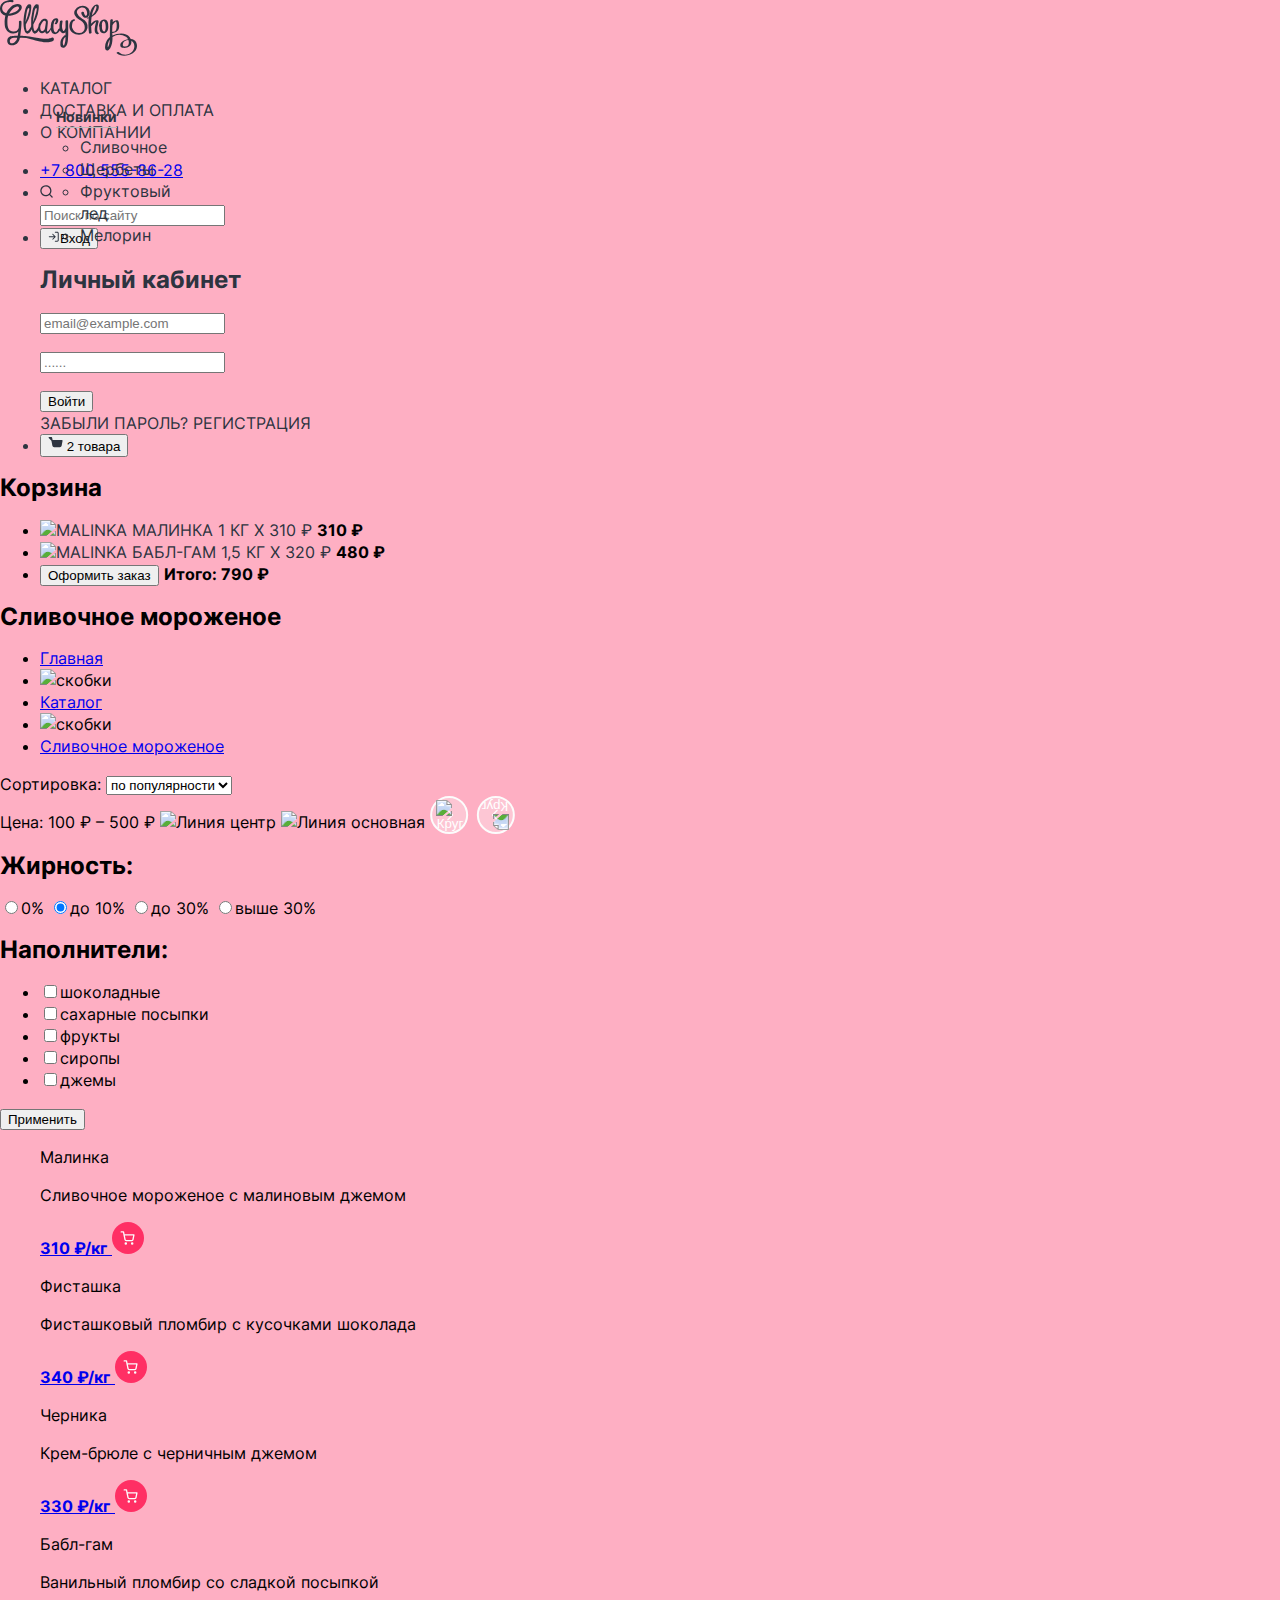
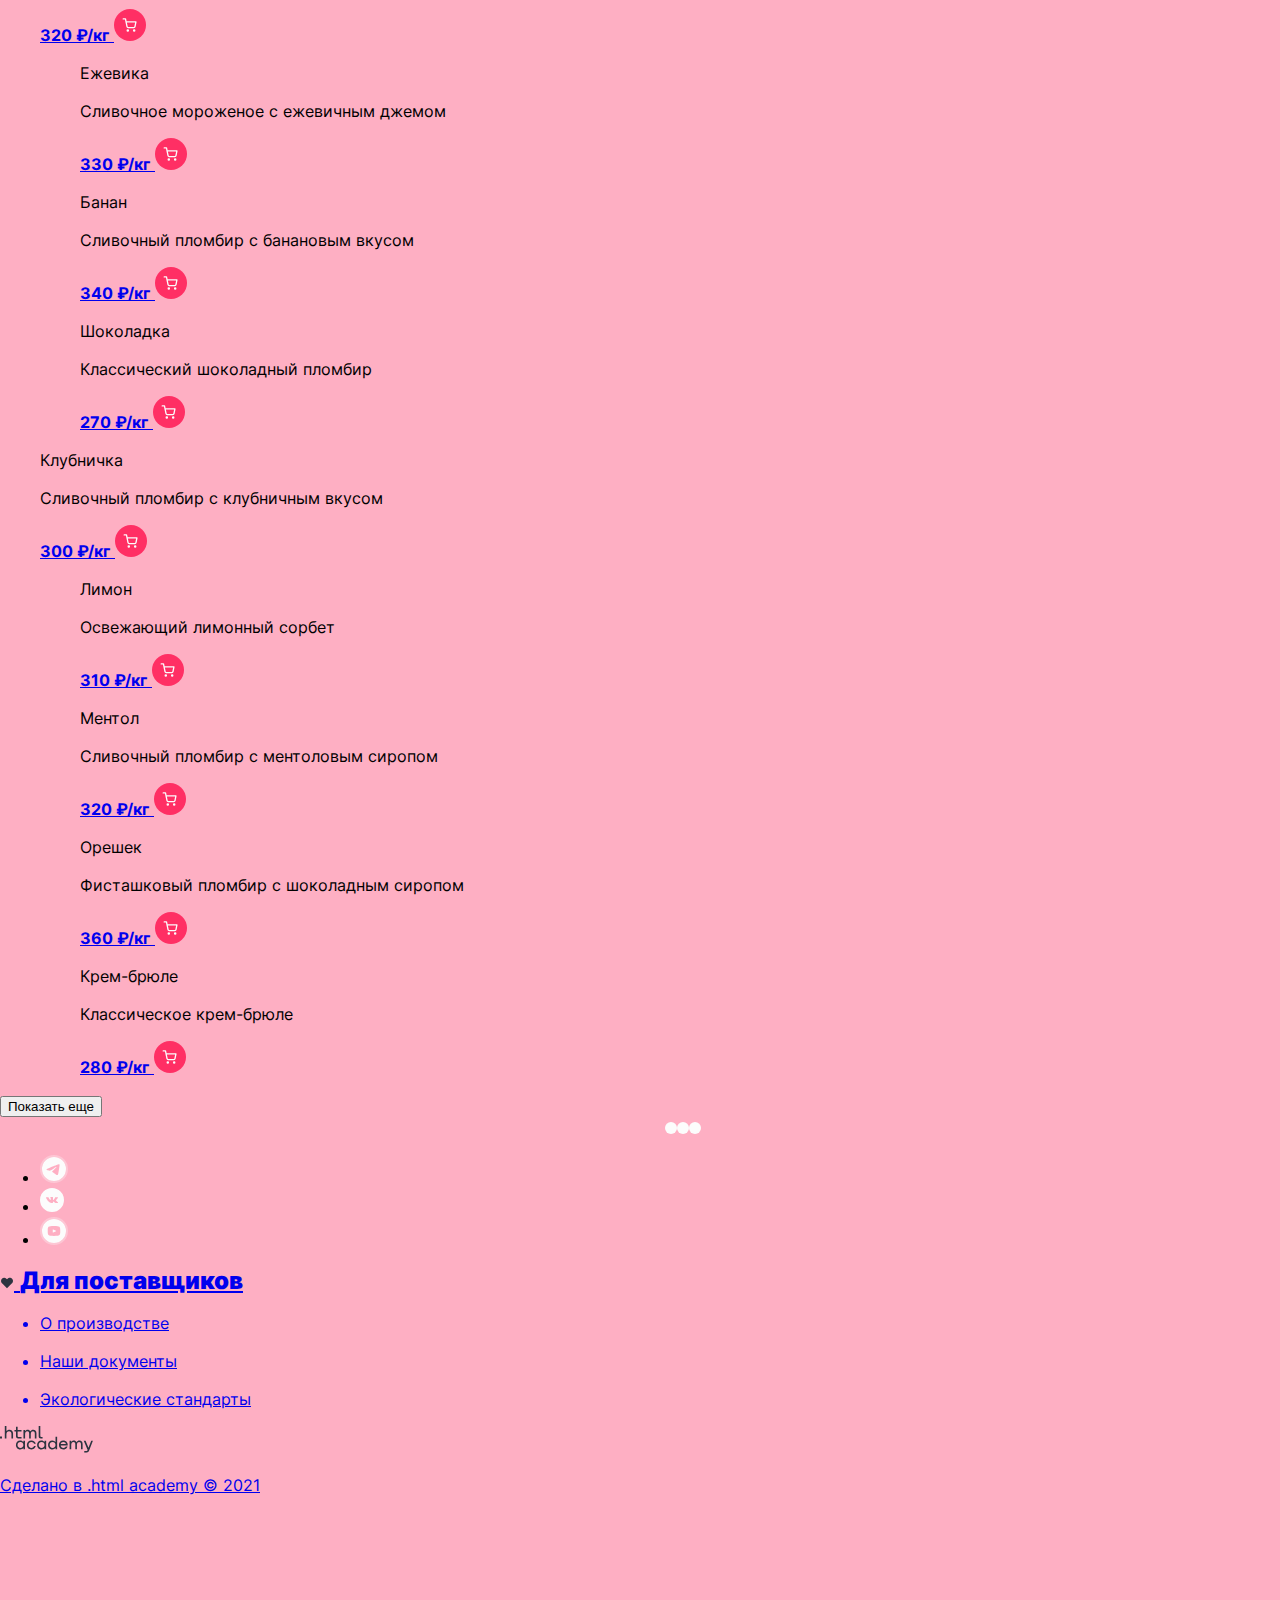
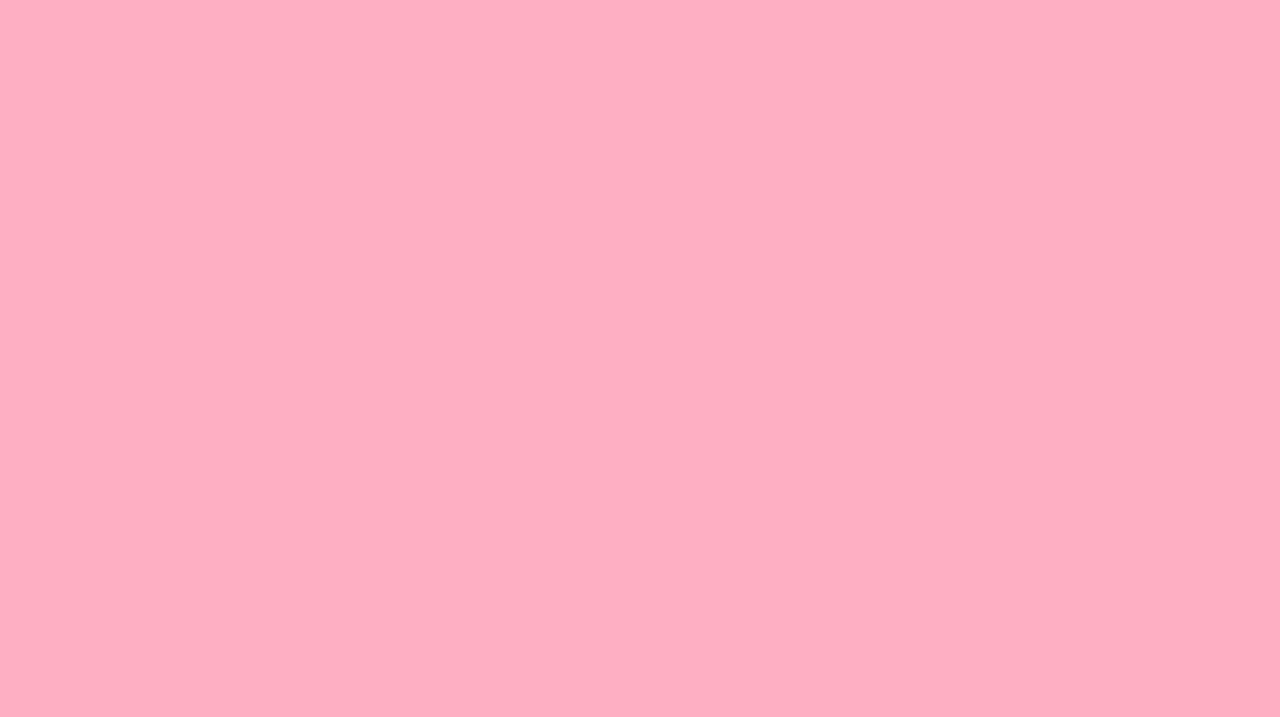
==== commit 8c7b51a1: "Начала работу над стилизацией" ====
--- a/catalog.html
+++ b/catalog.html
@@ -212,7 +212,7 @@
   <button class="button-apply" type="submit">Применить</button>
   </a>
 </section>
-
+<div class="container-card">
 <section class="products-cards">
   <h2 class="visually-hidden">Карточки товара</h2>
 <figure>
@@ -338,6 +338,11 @@
   clip-rule="evenodd"/></svg>
   </a>
 </figure>
+</section>
+</div>
+<div class="pagination">
+<section class="pagination-page">
+<button class="button-show-more" type="submit">Показать еще</button>
 <ol class="slider-pagination">
     <li class="slider-pagination-item">
       <button class="slider-pagination-button slider-pagination-button-current" type="button">
@@ -356,6 +361,7 @@
    </li>
       </ol>
 </section>
+</div>
 </main>
 
 
--- a/styles/styles.css
+++ b/styles/styles.css
@@ -36,6 +36,7 @@
   clip: rect(0 0 0 0);
   overflow: hidden;
 }
+
 *,
 *::before,
 *::after {
@@ -49,7 +50,7 @@
 
 
 .page-body {
-  margin: 0;
+  margin: 0 auto;
   padding: 0;
   min-width: 1366px;
   min-height: 3917px;
@@ -59,13 +60,138 @@
   font-style: normal;
   font-size: 16px;
   line-height: 22px;
+}
+
+.page-body {
+
+}
+
+.container-header {
 
 }
 
 .page-header {
+
 background-color: #FEAFC3;
 color: rgba(45, 52, 64, 1);
   min-width: 1170px;
+  min-height: 104px;
+
+  align-items: center;
+  position: relative;
+}
+
+/* .page-logo {
+  position: absolute;
+  margin-top: 24px 16px 24px 0;
+
+} */
+.navigation-link {
+
+    line-height: 20px;
+   font-weight: 400;
+   text-align: center;
+   color: rgba(45, 52, 64, 1);
+   background-color: #FEAFC3;
+   text-decoration: none;
+   text-transform: uppercase;
+}
+
+
+
+catalog-item {
+  position:relative;
+}
+
+.popover-catalog.popover-open {
+  position: absolute;
+  width: 135px;
+}
+
+.catalog {
+  margin-top: 8px;
+
+}
+.new-products {
+  font-weight: 700;
+  font-size: 14px;
+  line-height: 20px;
+  margin: 8px 58px 8px 16px;
+  border-bottom: 1px solid rgba(185, 185, 185, 1);
+
+}
+
+.main-index {
+  background-color: #FEAFC3;
+  color: #000;
+}
+
+
+.exposition {
   margin: 0 auto;
-  align-items: center;
+  margin-bottom: 80px;
 }
+
+.slider-button {
+  width: 40px;
+  height: 40px;
+  color: #fff;
+  background-color: #FEAFC3;
+  border: none;
+  cursor: pointer;
+  background-image: url("../images/slider1.svg");
+  background-position: center;
+  background-repeat: no-repeat;
+
+}
+
+.slider-button:hover {
+  background-color: #fff;
+  color: #000;
+}
+
+.slider-button:focus {
+  background-color: #FEAFC3;
+  color: #000;
+  border-color: #000;
+
+}
+
+.slider-prev {
+  transform: rotate(180deg);
+}
+
+.slider-pagination {
+  display: flex;
+  flex-wrap: wrap;
+  justify-content: center;
+  margin: 0;
+  padding: 0;
+  list-style: none;
+}
+.slider-pagination-button {
+  width: 12px;
+  height: 12px;
+  margin: 0;
+  padding: 0;
+  background-color: rgba(252, 252, 252, 1);
+  border: none;
+  border-radius: 50%;
+  cursor: pointer;
+}
+
+.slider-pagination-button:hover {
+background-color: rgba(254, 175, 195, 1);
+border-color: #fff;
+}
+
+.slider-pagination-button:focus {
+  background-color: rgba(254, 175, 195, 1);
+  border-color: rgba(252, 252, 252, 0.3);
+  outline: none;
+}
+
+.slider-pagination-button-current{
+  background-color: rgba(252, 252, 252, 1);
+  border: none;
+}
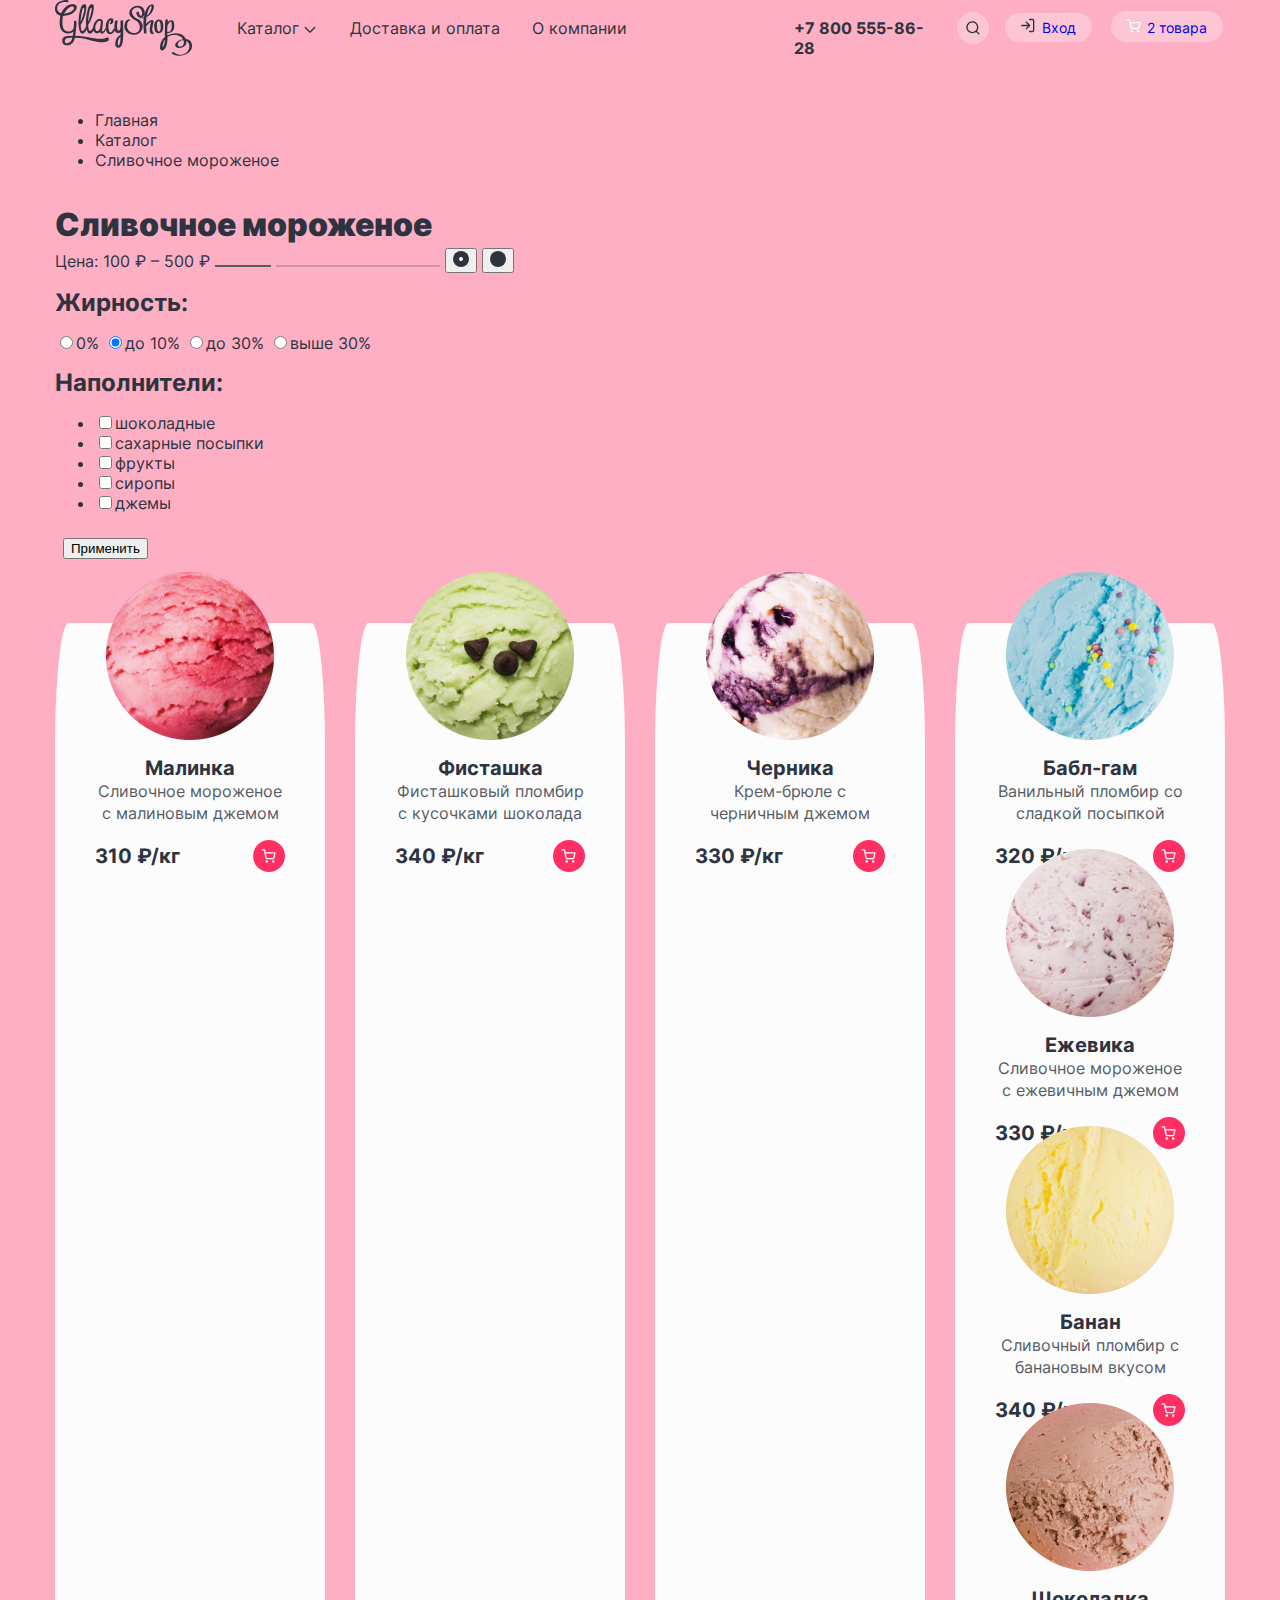
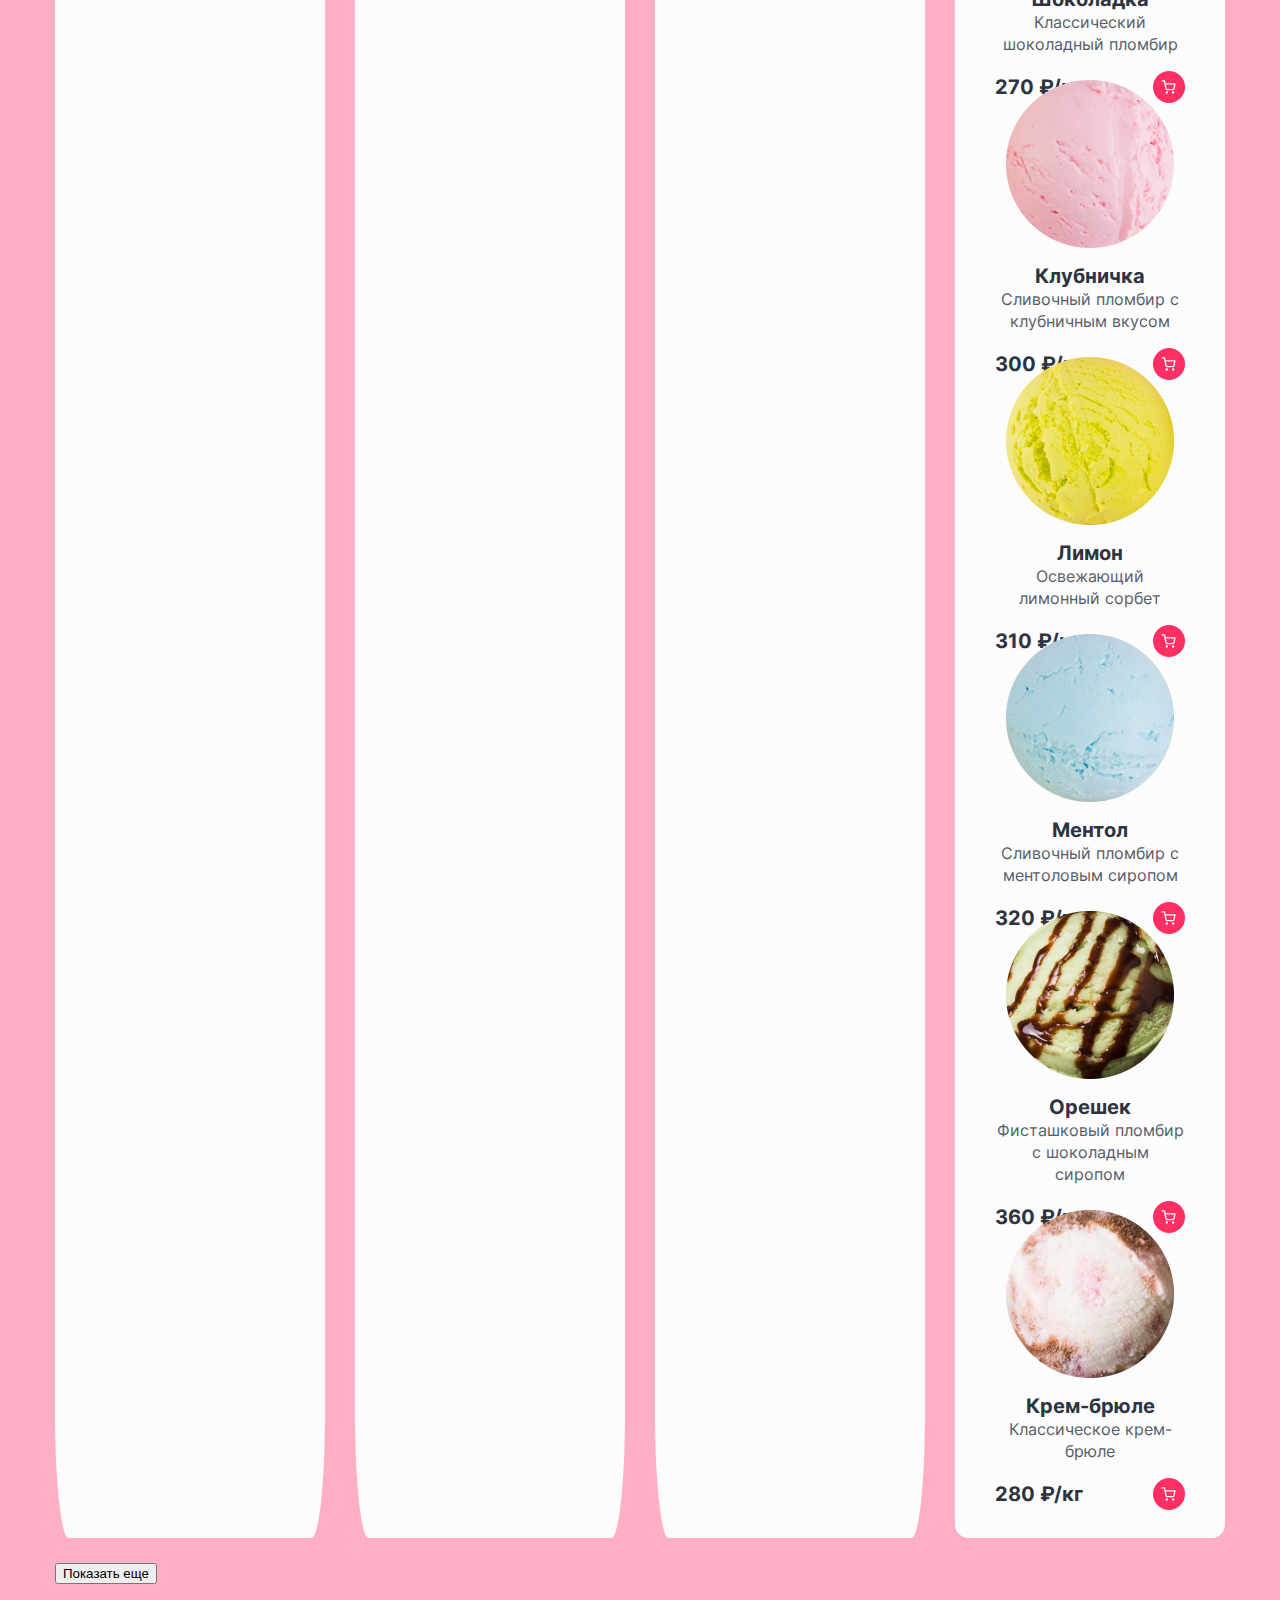
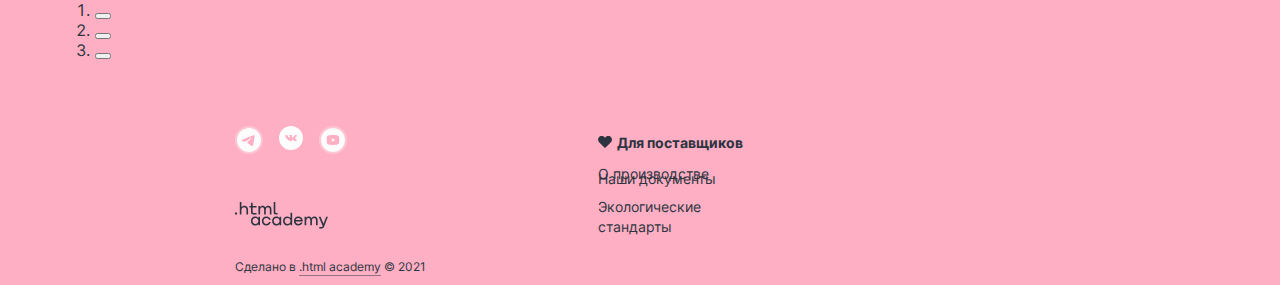
==== commit 4a9facbd: "Merge 4caed661ebf1344dae3572783038b9840f0953a0 into a4ad984404ee4388d40e46d4fcfb75727d6c1411" ====
--- a/catalog.html
+++ b/catalog.html
@@ -1,179 +1,195 @@
   <!DOCTYPE html>
-   <html lang="ru">
-    <head>
-     <meta charset="utf-8">
-     <meta name="viewport" content="width=device-width" scale=1.0>
-    <title>Магазин "Глейси"</title>
+<html lang="ru">
+
+<head>
+  <meta charset="utf-8">
+  <meta name="viewport" content="width=device-width" scale=1.0>
+  <title>Магазин "Глейси"</title>
   <link rel="stylesheet" href="./styles/styles.css">
-   </head>
-  <body class="page-body">
-    <div class="page-container">
- <header class="page-header">
-  <div class="container">
-<div class="icons">
-          <svg xmlns="http://www.w3.org/2000/svg" width="137" height="56" fill="none" viewBox="0 0 137 56"><path fill="#2D3440" d="M52.79 37.57a3.45 3.45 0 0 0-1.91.33s-2.68 2.24-15.89-.34c-9.71-1.9-14.76-1.71-14.76-1.71s1.63-11.18 1.18-14.31a.9.9 0 0 0-.93-.81c-.97 0-1.56.37-1.56.89.08 2.11 0 4.23-.22 6.33a5.36 5.36 0 0 1-5.5 3.5c-4.23-.29-5.12-3.35-5.5-5.43-.36-2.08-.58-7.9.53-10.29 0 0 6.38.23 10.39-3.2 4-3.44 3.75-6.4 1.86-7.68-1.9-1.27-6.34-1.05-9.75 2.08A17.33 17.33 0 0 0 6.2 13.2s-5-1.08-3.86-6.34c1.22-5.49 8.69-4.84 8.69-4.84 1.56.3 1.63.44 2.15-.08.51-.51.89-1.86-1.56-1.94C9.17-.08 1.82 1.14.42 6.04c-1.5 5.21 1.27 8.94 5 9.52 0 0-2.04 9.04.48 13.5a7.95 7.95 0 0 0 7.66 4.4c1.47 0 4.07-.81 4.8-2 0 0-.34 3.2-.63 4.36 0 0-6.18-.08-8.12.9-3.28 1.74-2.6 5.83-1.33 7.28 1.07 1.23 4.28 1.9 6.6.8a8.86 8.86 0 0 0 4.95-6.89c3.76-.19 7.52.22 11.15 1.22 5.5 1.65 13.15 3.18 15.44 3.18 2.3 0 7.13-.66 7.42-2.58.16-1.27-.31-1.93-1.05-2.16ZM14.12 7.67s2.92-2.23 4.32-.83a1.93 1.93 0 0 1 .08 2.52c-.59.77-2.14 3.2-9.5 4.4 0 0 2.32-4.07 5.1-6.08Zm.24 34.8s-4.03 2.21-4.45-.78a2.83 2.83 0 0 1 1.46-3.23c.7-.35 1.66-.79 5.86-.64a5.67 5.67 0 0 1-2.87 4.66Z"/>
-  <path fill="#2D3440" d="M65.51 21.23V27.38c-.07.81-.33 1.59-.76 2.27-.27.5-.63.94-1.05 1.32-.47.4-.79-.51-.96-.9-1.24-2.6-.64-6.09-.16-8.82.22-1.3-2.42-.96-2.62.2-.48 2.32-.65 4.7-.5 7.07a1.66 1.66 0 0 0-1.18.66c-.46.97-1.79 4.2-3.41 2.91-1.18-.9-1.3-3.34-1.43-4.71-.14-1.9.1-3.8.73-5.6-.05.15 1.02-2.53 1.49-1.53a3.26 3.26 0 0 1-.55 2.8c-1.4 1.06.78 1.5 1.62.85 1.6-1.2 2.68-5.1-.06-5.57-3.09-.52-4.84 2.61-5.5 5.1-.34 1.42-.49 2.9-.44 4.36-.42.75-1.87 3.17-2.71 3.58-1 .52-.98-.2-.95-.67.04-.47.48-4.6.73-7.4.2-1.1.05-2.25-.45-3.26-.38-.78-3.56-2.53-6.36.75a10.66 10.66 0 0 0-2.74 6.26l-.63 1.21c-1.34 2.46-3.02 3.5-3.62 1.8-.6-1.79-.82-3.67-.66-5.54A34.51
-  34.51 0 0 0 37.84 14c1.34-5.96 1.09-8.92.37-9.42-.73-.5-3.79-1.73-5.63 5.6a47.93 47.93 0 0 0-1.42 15.98c-.28.61-.64 1.34-1.1 2.17-1.33 2.46-3 3.5-3.6 1.8-.6-1.79-.81-3.67-.64-5.54a34.51 34.51 0 0 0 4.5-10.51c1.39-6.04 1.11-9 .39-9.5-.72-.5-3.79-1.73-5.62 5.6-1.83 7.32-2.2 15.3-.45 20.67 0 0 .97 3.02 2.77 2.8 1.48-.2 3.25-1.66 4.3-4.4.11.54.26 1.08.43 1.6 0 0 .96 3.02 2.76 2.8 1.22-.15 2.67-1.18 3.69-3.06.63 1.64 2 2.99 3.75 2.68 2.37-.43 2.86-1.72 2.86-1.72s-.04 2.12 1.48 2.12c1.36 0 2.43-.8 3.5-2.82l.7-1.33c.3 1.93 1.1 3.64 2.67 4.32 2.67 1.17 5-1.04 6.37-3.22a3.86 3.86 0 0 0 2.2 2.34 3.32 3.32 0 0 0 3.36-.83v3.14c-.49-.02-.97.11-1.38.38a10.47 10.47 0 0 0-3.73 9.4 2.9 2.9 0 0 0 2.83 2.67c.47 0 .94-.1 1.36-.33 2.76-1.2 3.18-5.36 3.41-7.9.56-6.11.13-12.47.13-18.6 0-1.12-2.59-.6-2.59.33ZM26.93 11.2c.62-2.37 1.19-3.32 1.78-3.32.6 0 .83.64.41 2.68a52.6 52.6 0 0 1-3.64 11.4s.84-8.38 1.45-10.76Zm7.5 0c.61-2.37 1.18-3.32 1.74-3.32.55 0 .83.64.41 2.68-.41 2.05-1.78 7.71-3.64 11.4 0 0
-  .9-8.38 1.49-10.76Zm11.45 11.15c-.07.52-.4 3.84-.89 5.63-.48 1.79-.81 2.42-2.25 3.04-1.44.61-2.17-1.27-2.17-1.27-1.03-2.86.34-5.37 1.48-7.09 1.14-1.71 2.3-1.86 2.95-1.78a1.2 1.2 0 0 1 .88 1.47Zm19.56 16.1c.06 2.4-.42 4.79-1.4 6.98-.63.13-.9-.1-1.1-1.1a9.63 9.63 0 0 1 0-2.91 8.06 8.06 0 0 1 2.47-4.6c.04.56.04 1.1.03 1.63ZM82.18 18.7a9.59 9.59 0 0 1-5.08-5.37c-1.14-3.42 2.6-5.94 5.58-5.79 2.98.15 4.58 3.24 4.45 6-.05.98-.66 3.18-1.87 2.03a5.7 5.7 0 0 1-1.39-3.24c-.17-1.08-2.76-.44-2.58.7.52 3.27 4.03 6.87 7.04 3.45A6.59 6.59 0 0 0 86 6.43a9.08 9.08 0 0 0-11.15 3.88c-2.43 4.33 2.44 8.57 5.9 10.12C86.3 23.41 86.5 33 79.13 33.06a7.4 7.4 0 0 1-6.85-5.02c-.5-1.5-.25-6.75 1.78-7.15 1.61-.32 1.18-1.8-.4-1.52-3.3.65-4.52 4.93-4.2 7.93.52 4.77 4.97 7.45 9.46 7.41a8.5 8.5 0 0 0 8.58-6.75 8.4 8.4 0 0 0-5.32-9.26Z"/>
-  <path fill="#2D3440" d="M98.73 32.9c-2.54-1.39-1.09-6.76-.7-8.83.24-1.33 1.37-3.39-.44-3.85-2.13-.51-4.66 1.52-6.49 3.46 0-2.24.17-4.48.5-6.7a13.9 13.9 0 0 0 6.39-6.6c1.16-2.33 1.72-7.16-2.2-5.74-3.55 1.25-4.77 5.36-5.89 8.66a26.93 26.93 0 0 0-.97 3.91c-.35.15-.72.28-1.08.4-1.48.46-1.29 1.25.2.79l.73-.23c-.71 5.01-.23 10.27.22 15.2 0 .48 2.67 0 2.58-.7-.2-2.2-.37-4.4-.44-6.58.22-.06.4-.18.56-.35a20.1 20.1 0 0 1 3.56-3.51l.41-.3c.6-.48.71-.49.34 0-.14.85-.32 1.7-.55 2.52-.5 2.69-1.9 7.96 1.2 9.65.66.34 3.06-.67 2.07-1.2Zm-5.78-21.56c.27-.8.64-1.58.98-2.35.42-.96 1.54-4.26 2.35-2.68.65 1.26-.38 3.33-.83 4.53a10.63 10.63 0 0 1-3.56 4.74c.26-1.43.61-2.85 1.06-4.24Z"/>
-  <path fill="#2D3440" d="M108.3 26.64c0-2.95-.33-6.72-3.83-7.03-3.84-.35-5.34 3.68-5.4 6.7a.53.53 0 0 0 .32.5c0 2.82.67 6.5 4.01 6.44 3.72-.06 4.9-3.32 4.9-6.61Zm-4.45 4.9c-2.18-.9-1.98-4.66-1.84-6.48a.48.48 0 0 0-.21-.47c.27-1.79.96-4.47
-  2.55-3.14 1.26 1.1 1.29 3.71 1.35 5.22.05 1.06-.08 5.53-1.84 4.87h-.01ZM136.35 42.78c-1-2.58-3.2-3.58-5.6-3.69-.27-.65-.61-1.27-1.01-1.86-3.48-5.17-11.75-4.47-17.35-1.78 0-.82-.08-1.63-.11-2.45a6.49 6.49 0 0 0 5.8-2.68c1.48-2.14 1.27-5.93.68-8.32-.55-2.26-2.74-1.86-4.39-1.1-.6.28-1.16.66-1.66 1.12 0-.6.1-1.2.15-1.79.1-1.37-2.53-1.03-2.62.2-.41 5.53-.27 11.04-.4 16.57a13.2 13.2 0 0 0-4.77 10.81c0 2.03 1.72 3.58 3.56 2.13 2.57-1.98 3.36-5.93 3.71-8.94.15-1.35.2-2.7.14-4.05a12.43 12.43 0 0 1 13.54-.1 6.2 6.2 0 0 1 2.02 2.42c-1.42.26-2.8.7-4.11 1.33-1.53.73-3.79 2.47-3.68 4.4a2.69 2.69 0 0 0 2.04 2.69.8.8 0 0 0 .25.08c5.47.9 9.54-2.35 8.76-6.92 2.67 1.46 3.66 4.84 2.71 7.74-2.13 6.53-10.32 7.99-15.09 3.62-.52-.46-2.84.52-2.43.9 6.9 6.32 24.06.47 19.86-10.33Zm-26.66-1.58a13.92 13.92 0 0 1-1.02 4.6c-.22.48-.46.96-.72 1.42 0 0-.23.06-.28-.64 0-2.5.72-4.96 2.09-7.06l-.07 1.68Zm2.78-15.98a.7.7 0 0 0
-  .14-.15c.48-.8 1.04-1.56 1.69-2.24.47-.54 1-1 1.61-1.36.29.14.58.9.69 1.9.27 2.49.39 9.04-3.51 8.42-.3-.02-.6.04-.9.15 0-2.27.12-4.49.28-6.72Zm11.65 21.23h-.05c-1.5-.35-1.34-1.78-1.14-2.75.43-2.26 3.18-3.48 5.44-3.58 1.15 3.22.26 7.08-4.25 6.33Z"/>
-         </svg>
-         </div>
-    <nav class="navigation-menu">
-     <ul class="navigation-list">
-      <li class="navigation-item">
-        <a class="navigation-link" href="catalog.html">
-          Каталог</a>
-          </li>
-          <div class="popover-catalog popover-open">
-            <section class="popover-content">
-            <h2 class="new-products">Новинки</h2>
-          <ul class="catalog-list">
-            <li class="catalog-item">Сливочное</li>
-            <li class="catalog-item">Щербеты</li>
-            <li class="catalog-item">Фруктовый лед</li>
-            <li class="catalog-item">Мелорин</li>
-            </ul>
-            </section>
-           </div>
-            <li class="navigation-item">
-        <a class="navigation-link" href="fag.html">
-          Доставка и оплата</a>
-      </li>
-       <li class="navigation-item">
-        <a class="navigation-link" href="about.html">
-          О компании</a>
-      </li>
-    </ul>
-
-    <ul class="navigation-list navigation-user-menu">
-      <li class="navigation-user-item">
-         <a class="contacts-phone" href="tel:+7 (800) 800 555 86 28">+7 800 555-86-28</a>
-      </li>
-      <li class="navigation-user-item">
-
-        <form class="search-form" action="https://echo.htmlacademy.ru/"
-            method="post">
-<svg xmlns="http://www.w3.org/2000/svg" fill="none" viewBox="0 0 14 14"  width="13" height="13"><path fill="#2D3440" fill-rule="evenodd"
-   d="M1.66 6.19a4.67 4.67 0 1 1 9.34 0 4.67 4.67 0 0 1-9.34 0Zm8.42 4.69a6 6 0 1 1 .94-.94l2.45 2.44a.67.67 0 1 1-.94.95l-2.45-2.45Z"
-   clip-rule="evenodd"/></svg>
-    </form>
-  </li>
-
-   <div class="popover-search popover-open">
-            <section class="popover-search-content">
-            <h2 class="visually-hidden">Поиск по сайту</h2>
-    <label for="navigation-search"></label>
-              <input class="field" placeholder="Поиск по сайту" type="search"
-                name="navigation-search" id="navigation-search" required>
-            </section>
-     </div>
-
-       <li class="navigation-item">
-        <a class="navigation-link" href="#">
-        <button class="button-compare" type="submit"><img
-                class="icons-compare" src="./images/Log-in.svg" width="12"
-                height="12" alt="Логин">Вход</button>
-          </a>
+</head>
+
+<body class="page-container ">
+  <div class="page-content">
+    <header class="page-header">
+      <h1 class="visually-hidden">Магазин "Глейси"</h1>
+      <nav class="header-navigation">
+        <a class="header-link" href="#">
+          <img class="header-logo" src="./images/logo-header.png " width="137" height="56"
+            alt="Логотип магазина Глейси.">
+        </a>
+        <ul class="navigation-menu-list">
+          <li class="navigation-item catalog-item">
+            <a class="navigation-link navigation-link-catalog" href="catalog.html">Каталог
+            </a>
+            <div class="popover-catalog popover-open">
+              <ul class="subcatalog-list">
+                <li class="subcatalog-item subcatalog-new">
+                  <a href="#" class="subcatalog-link">Новинки</a>
+                </li>
+                <li class="subcatalog-item">
+                  <a href="catalog.html" class="subcatalog-link">Сливочное</a>
+                </li>
+                <li class="subcatalog-item">
+                  <a href="#" class="subcatalog-link">Щербеты</a>
+                </li>
+                <li class="subcatalog-item">
+                  <a href="#" class="subcatalog-link">Фруктовый лед</a>
+                </li>
+                <li class="subcatalog-item">
+                  <a href="#" class="subcatalog-link">Мелорин</a>
+                </li>
+              </ul>
+            </div>
+          </li>
+          <li class="navigation-item">
+            <a class="navigation-link" href="#">Доставка и оплата</a>
+          </li>
+          <li class="navigation-item">
+            <a class="navigation-link" href="#">О компании</a>
+          </li>
+        </ul>
+      </nav>
+      <nav class="navigation-user-menu">
+        <div class="phone-link-wrapper">
+          <a class="phone-link" href="tel:+78005558628">+7 800 555-86-28</a>
+        </div>
+        <ul class="navigation-user-list">
+          <li class="navigation-user-item">
+            <a class="navigation-user-link navigation-search-entry" href="#">
+              <svg class="header-search-icon" width="14" height="14" aria-hidden="true" focusable="false" role="img"
+                viewBox="0 0 14 14" fill="none" xmlns="http://www.w3.org/2000/svg">
+                <path fill-rule="evenodd" clip-rule="evenodd"
+                  d="M1.663 6.188a4.667 4.667 0 1 1 8.028 3.237.674.674 0 0 0-.124.124 4.667 4.667 0 0 1-7.904-3.361Zm8.412 4.688a6 6 0 1 1 .943-.943l2.45 2.45a.667.667 0 1 1-.943.943l-2.45-2.45Z" />
+              </svg>
+              <span class="visually-hidden">Поиск по сайту</span>
+            </a>
+            <div class="popover-search-wrapper popover-open">
+              <form class="popover-search-form" action="https://echo.htmlacademy.ru/" method="get">
+                <label class="visually-hidden" for="form-search">Поиск товара на сайте
+                </label>
+                <input class="search-form-input input-field-state" name="form-search" type="text" id="form-search"
+                  placeholder="Поиск по сайту" required>
+                <span class="visually-hidden">Сбросить</span>
+              </form>
+            </div>
+          </li>
+          <li class="navigation-user-item entry-popover">
+            <a class="navigation-user-link navigation-user-entry" href="#">
+              <svg class="entry-icon" width="14" height="15" viewBox="0 0 14 15" fill="none"
+                xmlns="http://www.w3.org/2000/svg" aria-hidden="true" focusable="false" role="img">
+                <path fill-rule="evenodd" clip-rule="evenodd"
+                  d="M8 1.525c0-.369.298-.667.667-.667h2.666a2 2 0 0 1 2 2v9.333a2 2 0 0 1-2 2H8.667a.667.667 0 0 1 0-1.333h2.666A.667.667 0 0 0 12 12.19V2.858a.666.666 0 0 0-.667-.667H8.667A.667.667 0 0 1 8 1.525ZM4.862 3.72c.26-.26.682-.26.943 0l3.329 3.329a.673.673 0 0 1 .2.476.664.664 0 0 1-.2.476l-3.33 3.328a.667.667 0 1 1-.942-.943l2.195-2.195H.667a.667.667 0 1 1 0-1.333h6.39L4.862 4.663a.667.667 0 0 1 0-.943Z" />
+              </svg>
+              <span class="header-entry-text">Вход</span>
+            </a>
+            <div class="popover-personal popover-open">
+              <section class="popover-account-content">
+                <div class="account-wrapper">
+                  <h2 class="personal-account">Личный кабинет</h2>
+                  <form class="entry-form" action="https://echo.htmlacademy.ru/" method="post">
+                    <div class="registr-email">
+                      <label for="entry-email" class="visually-hidden">Поле ввода имейла</label>
+                      <input type="text" class="entry-input input-account" name="email" id="entry-email"
+                        placeholder="email@example.com" required>
+                    </div>
+                    <div class="registr-password">
+                      <label for="entry-password" class="visually-hidden">Поле ввода пароля</label>
+                      <input type="password" name="password" class="entry-input input-account" id="entry-password"
+                        required>
+                    </div>
+                  </form>
+                </div>
+                <div class="registr-wrapper">
+                  <button class="entry-button button" type="submit">Войти
+                  </button>
+                  <div class="entry-wrapper">
+                    <a href="#" class="auth-recovery">Забыли пароль?</a>
+                    <a href="#" class="auth-register">Регистрация</a>
+                  </div>
+              </section>
+            </div>
+          </li>
+          <li class="navigation-user-item cart-item">
+            <a class="navigation-user-link navigation-cart" href="#">
+              <svg class="cart-icon" width="15" height="14" viewBox="0 0 15 14" fill="none"
+                xmlns="http://www.w3.org/2000/svg" aria-hidden="true" focusable="false" role="img">
+                <path fill-rule="evenodd" clip-rule="evenodd"
+                  d="M1.167.108a.667.667 0 1 0 0 1.333h1.77l.468 2.336a.664.664 0 0 0 .011.053l.967 4.833a1.826 1.826 0 0 0 1.819 1.47h5.62a1.826 1.826 0 0 0 1.819-1.47l.001-.005.927-4.861a.667.667 0 0 0-.655-.792H4.611L4.138.644a.667.667 0 0 0-.654-.536H1.167ZM5.69 8.402l-.813-4.064h8.23l-.775 4.067a.492.492 0 0 1-.492.395H6.183a.492.492 0 0 1-.492-.397Zm-1.134 3.961a1.246 1.246 0 1 1 2.492 0 1.246 1.246 0 0 1-2.492 0Zm6.374 0a1.246 1.246 0 1 1 2.491 0 1.246 1.246 0 0 1-2.491 0Z" />
+              </svg>
+              <span class="products-quantity">2 товара</span>
+              <span class="products-quantity cart-empty">нет товаров</span>
+            </a>
+            <div class="cart-popover-wrapper">
+              <div class="cart-popover">
+                <h2 class="cart-popover-caption">Корзина</h2>
+                <form class="cart-form" action="https://echo.htmlacademy.ru/" method="get">
+                  <ul class="cart-popover-list">
+                    <li class="cart-popover-item">
+                      <a href="#" class="cart-item-link">
+                        <img src="./images/ball-cream.png" width="46" height="46" alt="Малиновое мороженое."
+                          class="cart-item-img">
+                        <div class="cart-caption-wrapper">
+                          <h3 class="cart-product-caption">Малинка
+                          </h3>
+                          <input type="hidden" id="product-cart" name="product" value="Мороженое малиновое">
+                          <span class="cart-product-quantity">1 кг х 310 ₽</span>
+                        </div>
+                      </a>
+                      <span class="cart-product-price">310 ₽</span>
+                      <button class="cart-product-button" type="button">
+                        <span class="visually-hidden">Удалить товар из корзины.</span>
+                      </button>
+                    </li>
+                    <li class="cart-popover-item">
+                      <a href="#" class="cart-item-link">
+                        <img class="cart-item-img" src="./images/babl-gam.png" width="46" height="46"
+                          alt="Мороженое бабл-гам.">
+                        <div class="cart-caption-wrapper">
+                          <h3 class="cart-product-caption">Бабл-гам</h3>
+                          <input type="hidden" id="product-cart-bubblegum" name="product" value="Мороженое bubblegum">
+                          <span class="cart-product-quantity">1,5 кг х 320 ₽</span>
+                        </div>
+                      </a>
+                      <span class="cart-product-price">480 ₽</span>
+                      <button class="cart-product-button product-button" type="button">
+                        <span class="visually-hidden">Удалить товар из корзины.</span>
+                      </button>
+                    </li>
+                  </ul>
+                </form>
+                <div class="cart-order-wrapper">
+                  <button type="submit" class="cart-form-button button">Оформить заказ
+                  </button>
+                  <span class="cart-total-price">Итого: 790 ₽</span>
+                </div>
+
+              </div>
+            </div>
+            <div class="cart-popover-empty" Ваша корзина пока пуста>
+            </div>
+          </li>
+        </ul>
+      </nav>
+    </header>
+    <section class="breadcrumbs">
+      <h2 class="visually-hidden">Сливочное мороженое</h2>
+      <div class="breadcrumbs-wrapper">
+        <div class="bread-wrapper">
+      <ul class="breadcrumbs-list>">
+        <li class="breadcrumbs-item">
+          <a class="breadcrumbs-link main-page" href="#">Главная</a>
         </li>
-
-          <div class="popover-personal popover-open">
-            <section class="popover-account-content">
-            <h2 class="personal-account">Личный кабинет</h2>
-<form class="appointment-form" action="https://echo.htmlacademy.ru/"
-            method="post">
-            <p class="appointment-form-email">
-              <label for="email"></label>
-                <input class="email-field" type="email"
-                name="email" placeholder="email@example.com"
-                id="email" required></p>
-                 <p class="appointment-form-password">
-                <label for="password-field"></label>
-                <input class="field" type="password"
-                name="password-field"  placeholder="......"
-                id="password-field" required></p>
-      <button class="button-enter-button" type="submit">Войти</button>
-      </form>
-          <a class="navigation-link" href="#">
-          Забыли пароль?</a>
-          <a class="navigation-link" href="#">
-          Регистрация</a>
-         </section>
-         </div>
-       <li class="navigation-item">
-        <a class="navigation-link" href="#">
-          <button class="button-counter" type="submit">
-<svg xmlns="http://www.w3.org/2000/svg" width="15" height="14" fill="none" viewBox="0 0 15 14"><path fill="#2D3440" fill-rule="evenodd"
-  d="M.5.77c0-.36.3-.66.67-.66h2.31c.32 0 .6.22.66.53l.47 2.37h9.3a.67.67 0 0 1 .66.79l-.93 4.86a1.83 1.83 0 0 1-1.82 1.47H6.2a1.83 1.83 0 0 1-1.82-1.47l-.96-4.83-.01-.05-.47-2.
-  34H1.17A.67.67 0 0 1 .5.77Zm5.3 10.35a1.25 1.25 0 1 0 0 2.49 1.25 1.25 0 0 0 0-2.5Zm6.38 0a1.25 1.25 0 1 0 0 2.49 1.25 1.25 0 0 0 0-2.5Z" clip-rule="evenodd"/></svg>
-          2 товара</button></a>
-          </li>
-          </ul>
-          </nav>
-          </div>
-          </header>
-           <div class="popover-cart popover-open">
-            <section class="popover-arrange">
-            <h2 class="cart">Корзина</h2>
-<ul class="choice-list">
-
-  <li class="choice-item">
-    <a class="navigation-link" href="#"><img class="Malinka" src="./images/Малинка.jpg" width="46" height="46" alt="Malinka">
-   Малинка
-  <span>1 кг х 310 ₽</span>
-   </a>
-  <b>310 ₽</b>
-</li>
-  <li class="choice-item">
-    <a class="navigation-link" href="#"><img class="Malinka" src="./images/Бабл-гам.jpg" width="46" height="46" alt="Malinka">
-   Бабл-гам
-   <span>1,5 кг х 320 ₽</span>
-   </a>
-  <b>480 ₽</b>
-  </li>
-  <li class="navigation-item">
-    <a class="navigation-link" href="#">
-  <button class="button-arrange" type="submit">Оформить заказ</button>
-  </a>
-  <b>Итого: 790 ₽</b>
-      </li>
-     </ul>
-      </section>
-          </div>
-</div>
-<main class="main-inner">
-<section class="breadcrumbs">
-  <h2 class="breadcrumbs-title">Сливочное мороженое</h2>
-  <ul class="breadcrumbs-list">
-    <li class="breadcrumbs-item">
-      <a class="breadcrumbs-link" href="catalog.html">Главная</a>
-    </li>
-    <li class="breadcrumbs-item">
-      <img class="breadcrumbs-union" href="./images/union-bred.svg" width="7" height="6" alt="скобки">
-    </li>
-    <li class="breadcrumbs-item">
-      <a class="breadcrumbs-link breadcrumbs-link-current" href="index.html">Каталог</a>
-    </li>
-    <li class="breadcrumbs-item">
-      <img class="breadcrumbs-union" href="./images/union-bred.svg" width="7" height="6" alt="скобки">
-    </li>
-    <li class="breadcrumbs-item">
-      <a class="breadcrumbs-link" href="#">Сливочное мороженое</a>
-    </li>
-  </ul>
-</section>
-<section class="sorting">
-<h2 class="visually-hidden">Сортировка:</h2>
-<form class="sorting-popular" action="https://echo.htmlacademy.ru/"
-            method="post">
-<label for="sorting-select">Сортировка:</label>
-<select name="sorting-product" id="sorting-select">
-  <option value="by-popularity">по популярности</option>
-  </select>
-</form>
-  </section>
+        <li class="breadcrumbs-item">
+          <a class="breadcrumbs-link main-catalog" href="#">Каталог</a>
+        </li>
+        <li class="breadcrumbs-item creamy-ice">
+          <a class="breadcrumbs-link creamy-ice" href="#">Сливочное мороженое</a>
+        </li>
+      </ul>
+      </div>
+      <span class="breadcrumbs-title">Сливочное мороженое</span>
+      </div>
+    </section>
 <section class="price">
   <h2 class="visually-hidden">Сортировка по цене</h2>
   <span class="price-product">Цена: 100 ₽ – 500 ₽</span>
@@ -212,222 +228,371 @@
   <button class="button-apply" type="submit">Применить</button>
   </a>
 </section>
-<div class="container-card">
-<section class="products-cards">
-  <h2 class="visually-hidden">Карточки товара</h2>
-<figure>
-  <figcaption>Малинка</figcaption>
-  <p class="description-title">Сливочное мороженое с малиновым джемом</p>
-  <a class="cart-link" href="#">
-    <b class="price">310 ₽/кг</b>
-<svg xmlns="http://www.w3.org/2000/svg" width="32" height="32" fill="none" viewBox="0 0 32 32"><rect width="32" height="32" fill="#FF2F64" rx="16"/><path fill="#FCFCFC"
-  fill-rule="evenodd" d="M9.17 9.25a.67.67 0 0 0 0 1.33h1.77l.47 2.34v.05l.97 4.84a1.83 1.83 0 0 0 1.82 1.46h5.62a1.83 1.83 0 0 0 1.82-1.46v-.01l.93-4.86a.67.67 0 0 0-.66-.8h-9.3l-.47-2.35a.67.67 0 0 0-.66-.54H9.17Zm4.52 8.3-.81-4.07h8.23l-.78 4.07a.5.5 0 0 1-.49.4H14.18a.5.5 0 0 1-.49-.4Zm-1.13 3.96a1.25 1.25 0 1 1 2.49 0 1.25 1.25 0 0 1-2.5 0Zm6.37 0a1.25 1.25 0 1 1 2.5 0 1.25 1.25 0 0 1-2.5 0Z"
-  clip-rule="evenodd"/></svg>
-  </a>
-</figure>
-<figure>
-  <figcaption>Фисташка</figcaption>
-  <p class="description-title">Фисташковый пломбир с кусочками шоколада</p>
-  <a class="cart-link" href="#">
-    <b class="price">340 ₽/кг</b>
-<svg xmlns="http://www.w3.org/2000/svg" width="32" height="32" fill="none" viewBox="0 0 32 32"><rect width="32" height="32" fill="#FF2F64" rx="16"/><path fill="#FCFCFC"
-  fill-rule="evenodd" d="M9.17 9.25a.67.67 0 0 0 0 1.33h1.77l.47 2.34v.05l.97 4.84a1.83 1.83 0 0 0 1.82 1.46h5.62a1.83 1.83 0 0 0 1.82-1.46v-.01l.93-4.86a.67.67 0 0 0-.66-.8h-9.3l-.47-2.35a.67.67 0 0 0-.66-.54H9.17Zm4.52 8.3-.81-4.07h8.23l-.78 4.07a.5.5 0 0 1-.49.4H14.18a.5.5 0 0 1-.49-.4Zm-1.13 3.96a1.25 1.25 0 1 1 2.49 0 1.25 1.25 0 0 1-2.5 0Zm6.37 0a1.25 1.25 0 1 1 2.5 0 1.25 1.25 0 0 1-2.5 0Z"
-  clip-rule="evenodd"/></svg>
-  </a>
-</figure>
-<figure>
-  <figcaption>Черника</figcaption>
-  <p class="description-title">Крем-брюле
-с черничным джемом</p>
-  <a class="cart-link" href="#">
-    <b class="price">330 ₽/кг</b>
-<svg xmlns="http://www.w3.org/2000/svg" width="32" height="32" fill="none" viewBox="0 0 32 32"><rect width="32" height="32" fill="#FF2F64" rx="16"/><path fill="#FCFCFC"
-  fill-rule="evenodd" d="M9.17 9.25a.67.67 0 0 0 0 1.33h1.77l.47 2.34v.05l.97 4.84a1.83 1.83 0 0 0 1.82 1.46h5.62a1.83 1.83 0 0 0 1.82-1.46v-.01l.93-4.86a.67.67 0 0 0-.66-.8h-9.3l-.47-2.35a.67.67 0 0 0-.66-.54H9.17Zm4.52 8.3-.81-4.07h8.23l-.78 4.07a.5.5 0 0 1-.49.4H14.18a.5.5 0 0 1-.49-.4Zm-1.13 3.96a1.25 1.25 0 1 1 2.49 0 1.25 1.25 0 0 1-2.5 0Zm6.37 0a1.25 1.25 0 1 1 2.5 0 1.25 1.25 0 0 1-2.5 0Z"
-  clip-rule="evenodd"/></svg>
-  </a>
-</figure>
-<figure>
-  <figcaption>Бабл-гам</figcaption>
-  <p class="description-title">Ванильный пломбир
-со сладкой посыпкой</p>
-  <a class="cart-link" href="#">
-    <b class="price">320 ₽/кг</b>
-<svg xmlns="http://www.w3.org/2000/svg" width="32" height="32" fill="none" viewBox="0 0 32 32"><rect width="32" height="32" fill="#FF2F64" rx="16"/><path fill="#FCFCFC"
-  fill-rule="evenodd" d="M9.17 9.25a.67.67 0 0 0 0 1.33h1.77l.47 2.34v.05l.97 4.84a1.83 1.83 0 0 0 1.82 1.46h5.62a1.83 1.83 0 0 0 1.82-1.46v-.01l.93-4.86a.67.67 0 0 0-.66-.8h-9.3l-.47-2.35a.67.67 0 0 0-.66-.54H9.17Zm4.52 8.3-.81-4.07h8.23l-.78 4.07a.5.5 0 0 1-.49.4H14.18a.5.5 0 0 1-.49-.4Zm-1.13 3.96a1.25 1.25 0 1 1 2.49 0 1.25 1.25 0 0 1-2.5 0Zm6.37 0a1.25 1.25 0 1 1 2.5 0 1.25 1.25 0 0 1-2.5 0Z"
-  clip-rule="evenodd"/></svg>
-  </a>
-  <figure>
-  <figcaption>Ежевика</figcaption>
-  <p class="description-title">Сливочное мороженое с ежевичным джемом</p>
-  <a class="cart-link" href="#">
-    <b class="price">330 ₽/кг</b>
-<svg xmlns="http://www.w3.org/2000/svg" width="32" height="32" fill="none" viewBox="0 0 32 32"><rect width="32" height="32" fill="#FF2F64" rx="16"/><path fill="#FCFCFC"
-  fill-rule="evenodd" d="M9.17 9.25a.67.67 0 0 0 0 1.33h1.77l.47 2.34v.05l.97 4.84a1.83 1.83 0 0 0 1.82 1.46h5.62a1.83 1.83 0 0 0 1.82-1.46v-.01l.93-4.86a.67.67 0 0 0-.66-.8h-9.3l-.47-2.35a.67.67 0 0 0-.66-.54H9.17Zm4.52 8.3-.81-4.07h8.23l-.78 4.07a.5.5 0 0 1-.49.4H14.18a.5.5 0 0 1-.49-.4Zm-1.13 3.96a1.25 1.25 0 1 1 2.49 0 1.25 1.25 0 0 1-2.5 0Zm6.37 0a1.25 1.25 0 1 1 2.5 0 1.25 1.25 0 0 1-2.5 0Z"
-  clip-rule="evenodd"/></svg>
-  </a>
-</figure>
-<figure>
-  <figcaption>Банан</figcaption>
-  <p class="description-title">Сливочный пломбир
-с банановым вкусом</p>
-  <a class="cart-link" href="#">
-    <b class="price">340 ₽/кг</b>
-<svg xmlns="http://www.w3.org/2000/svg" width="32" height="32" fill="none" viewBox="0 0 32 32"><rect width="32" height="32" fill="#FF2F64" rx="16"/><path fill="#FCFCFC"
-  fill-rule="evenodd" d="M9.17 9.25a.67.67 0 0 0 0 1.33h1.77l.47 2.34v.05l.97 4.84a1.83 1.83 0 0 0 1.82 1.46h5.62a1.83 1.83 0 0 0 1.82-1.46v-.01l.93-4.86a.67.67 0 0 0-.66-.8h-9.3l-.47-2.35a.67.67 0 0 0-.66-.54H9.17Zm4.52 8.3-.81-4.07h8.23l-.78 4.07a.5.5 0 0 1-.49.4H14.18a.5.5 0 0 1-.49-.4Zm-1.13 3.96a1.25 1.25 0 1 1 2.49 0 1.25 1.25 0 0 1-2.5 0Zm6.37 0a1.25 1.25 0 1 1 2.5 0 1.25 1.25 0 0 1-2.5 0Z"
-  clip-rule="evenodd"/></svg>
-  </a>
-</figure>
-<figure>
-  <figcaption>Шоколадка</figcaption>
-  <p class="description-title">Классический шоколадный пломбир</p>
-  <a class="cart-link" href="#">
-    <b class="price">270 ₽/кг</b>
-<svg xmlns="http://www.w3.org/2000/svg" width="32" height="32" fill="none" viewBox="0 0 32 32"><rect width="32" height="32" fill="#FF2F64" rx="16"/><path fill="#FCFCFC"
-  fill-rule="evenodd" d="M9.17 9.25a.67.67 0 0 0 0 1.33h1.77l.47 2.34v.05l.97 4.84a1.83 1.83 0 0 0 1.82 1.46h5.62a1.83 1.83 0 0 0 1.82-1.46v-.01l.93-4.86a.67.67 0 0 0-.66-.8h-9.3l-.47-2.35a.67.67 0 0 0-.66-.54H9.17Zm4.52 8.3-.81-4.07h8.23l-.78 4.07a.5.5 0 0 1-.49.4H14.18a.5.5 0 0 1-.49-.4Zm-1.13 3.96a1.25 1.25 0 1 1 2.49 0 1.25 1.25 0 0 1-2.5 0Zm6.37 0a1.25 1.25 0 1 1 2.5 0 1.25 1.25 0 0 1-2.5 0Z"
-  clip-rule="evenodd"/></svg>
-  </a>
-</figure>
-<section>
-  <figcaption>Клубничка</figcaption>
-  <p class="description-title">Сливочный пломбир
-с клубничным вкусом</p>
-  <a class="cart-link" href="#">
-    <b class="price">300 ₽/кг</b>
-<svg xmlns="http://www.w3.org/2000/svg" width="32" height="32" fill="none" viewBox="0 0 32 32"><rect width="32" height="32" fill="#FF2F64" rx="16"/><path fill="#FCFCFC"
-  fill-rule="evenodd" d="M9.17 9.25a.67.67 0 0 0 0 1.33h1.77l.47 2.34v.05l.97 4.84a1.83 1.83 0 0 0 1.82 1.46h5.62a1.83 1.83 0 0 0 1.82-1.46v-.01l.93-4.86a.67.67 0 0 0-.66-.8h-9.3l-.47-2.35a.67.67 0 0 0-.66-.54H9.17Zm4.52 8.3-.81-4.07h8.23l-.78 4.07a.5.5 0 0 1-.49.4H14.18a.5.5 0 0 1-.49-.4Zm-1.13 3.96a1.25 1.25 0 1 1 2.49 0 1.25 1.25 0 0 1-2.5 0Zm6.37 0a1.25 1.25 0 1 1 2.5 0 1.25 1.25 0 0 1-2.5 0Z"
-  clip-rule="evenodd"/></svg>
-  </a>
-<figure>
-  <figcaption>Лимон</figcaption>
-  <p class="description-title">Освежающий лимонный сорбет</p>
-  <a class="cart-link" href="#">
-    <b class="price">310 ₽/кг</b>
-<svg xmlns="http://www.w3.org/2000/svg" width="32" height="32" fill="none" viewBox="0 0 32 32"><rect width="32" height="32" fill="#FF2F64" rx="16"/><path fill="#FCFCFC"
-  fill-rule="evenodd" d="M9.17 9.25a.67.67 0 0 0 0 1.33h1.77l.47 2.34v.05l.97 4.84a1.83 1.83 0 0 0 1.82 1.46h5.62a1.83 1.83 0 0 0 1.82-1.46v-.01l.93-4.86a.67.67 0 0 0-.66-.8h-9.3l-.47-2.35a.67.67 0 0 0-.66-.54H9.17Zm4.52 8.3-.81-4.07h8.23l-.78 4.07a.5.5 0 0 1-.49.4H14.18a.5.5 0 0 1-.49-.4Zm-1.13 3.96a1.25 1.25 0 1 1 2.49 0 1.25 1.25 0 0 1-2.5 0Zm6.37 0a1.25 1.25 0 1 1 2.5 0 1.25 1.25 0 0 1-2.5 0Z"
-  clip-rule="evenodd"/></svg>
-  </a>
-</figure>
-<figure>
-  <figcaption>Ментол</figcaption>
-  <p class="description-title">Сливочный пломбир
-с ментоловым сиропом</p>
-  <a class="cart-link" href="#">
-    <b class="price">320 ₽/кг</b>
-<svg xmlns="http://www.w3.org/2000/svg" width="32" height="32" fill="none" viewBox="0 0 32 32"><rect width="32" height="32" fill="#FF2F64" rx="16"/><path fill="#FCFCFC"
-  fill-rule="evenodd" d="M9.17 9.25a.67.67 0 0 0 0 1.33h1.77l.47 2.34v.05l.97 4.84a1.83 1.83 0 0 0 1.82 1.46h5.62a1.83 1.83 0 0 0 1.82-1.46v-.01l.93-4.86a.67.67 0 0 0-.66-.8h-9.3l-.47-2.35a.67.67 0 0 0-.66-.54H9.17Zm4.52 8.3-.81-4.07h8.23l-.78 4.07a.5.5 0 0 1-.49.4H14.18a.5.5 0 0 1-.49-.4Zm-1.13 3.96a1.25 1.25 0 1 1 2.49 0 1.25 1.25 0 0 1-2.5 0Zm6.37 0a1.25 1.25 0 1 1 2.5 0 1.25 1.25 0 0 1-2.5 0Z"
-  clip-rule="evenodd"/></svg>
-  </a>
-</figure>
-<figure>
-  <figcaption>Орешек</figcaption>
-  <p class="description-title">Фисташковый пломбир с шоколадным сиропом</p>
-  <a class="cart-link" href="#">
-    <b class="price">360 ₽/кг</b>
-<svg xmlns="http://www.w3.org/2000/svg" width="32" height="32" fill="none" viewBox="0 0 32 32"><rect width="32" height="32" fill="#FF2F64" rx="16"/><path fill="#FCFCFC"
-  fill-rule="evenodd" d="M9.17 9.25a.67.67 0 0 0 0 1.33h1.77l.47 2.34v.05l.97 4.84a1.83 1.83 0 0 0 1.82 1.46h5.62a1.83 1.83 0 0 0 1.82-1.46v-.01l.93-4.86a.67.67 0 0 0-.66-.8h-9.3l-.47-2.35a.67.67 0 0 0-.66-.54H9.17Zm4.52 8.3-.81-4.07h8.23l-.78 4.07a.5.5 0 0 1-.49.4H14.18a.5.5 0 0 1-.49-.4Zm-1.13 3.96a1.25 1.25 0 1 1 2.49 0 1.25 1.25 0 0 1-2.5 0Zm6.37 0a1.25 1.25 0 1 1 2.5 0 1.25 1.25 0 0 1-2.5 0Z"
-  clip-rule="evenodd"/></svg>
-  </a>
-</figure>
-<figure>
-  <figcaption>Крем-брюле</figcaption>
-  <p class="description-title">Классическое крем-брюле </p>
-  <a class="cart-link" href="#">
-    <b class="price">280 ₽/кг</b>
-<svg xmlns="http://www.w3.org/2000/svg" width="32" height="32" fill="none" viewBox="0 0 32 32"><rect width="32" height="32" fill="#FF2F64" rx="16"/><path fill="#FCFCFC"
-  fill-rule="evenodd" d="M9.17 9.25a.67.67 0 0 0 0 1.33h1.77l.47 2.34v.05l.97 4.84a1.83 1.83 0 0 0 1.82 1.46h5.62a1.83 1.83 0 0 0 1.82-1.46v-.01l.93-4.86a.67.67 0 0 0-.66-.8h-9.3l-.47-2.35a.67.67 0 0 0-.66-.54H9.17Zm4.52 8.3-.81-4.07h8.23l-.78 4.07a.5.5 0 0 1-.49.4H14.18a.5.5 0 0 1-.49-.4Zm-1.13 3.96a1.25 1.25 0 1 1 2.49 0 1.25 1.25 0 0 1-2.5 0Zm6.37 0a1.25 1.25 0 1 1 2.5 0 1.25 1.25 0 0 1-2.5 0Z"
-  clip-rule="evenodd"/></svg>
-  </a>
-</figure>
+<section class="popular-products">
+  <h2 class="visually-hidden">Популярные продукты</h2>
+  <div class="products-cards">
+    <div class="products-wrapper">
+      <div class="products-img-wrapper">
+        <img class="products-item-img" src="./images/ball-cream.png" width="168" height="168"
+          alt="Мороженое малиновое.">
+      </div>
+      <div class="products-desc-wrapper">
+        <h3 class="products-caption">Малинка</h3>
+        <p class="products-desc">Сливочное мороженое с малиновым джемом</p>
+      </div>
+      <div class="products-price-wrapper">
+        <span class="products-price">310 ₽/кг</span>
+        <a class="products-cart-icon" href="#">
+          <svg class="cart-icon" width="15" height="14" viewBox="0 0 15 14" fill="none"
+            xmlns="http://www.w3.org/2000/svg" role="img" aria-label="Поместить в корзину.">
+            <path fill-rule="evenodd" clip-rule="evenodd"
+              d="M1.167.25a.667.667 0 1 0 0 1.333h1.77l.468 2.336a.664.664 0 0 0 .011.053l.967 4.833a1.826 1.826 0 0 0 1.819 1.47h5.62a1.826 1.826 0 0 0 1.819-1.47l.001-.005.927-4.861a.667.667 0 0 0-.655-.792H4.611L4.138.786A.667.667 0 0 0 3.484.25H1.167ZM5.69 8.544 4.878 4.48h8.23l-.775 4.067a.492.492 0 0 1-.492.395H6.183a.492.492 0 0 1-.492-.397Zm-1.134 3.961a1.246 1.246 0 1 1 2.492 0 1.246 1.246 0 0 1-2.492 0Zm6.374 0a1.246 1.246 0 1 1 2.491 0 1.246 1.246 0 0 1-2.491 0Z" />
+          </svg>
+        </a>
+      </div>
+    </div>
+
+    <div class="products-wrapper">
+      <div class="products-img-wrapper">
+        <img class="products-item-img" src="./images/ball-pistachio.png" width="168" height="168"
+          alt="Мороженое фисташковое.">
+      </div>
+      <div class="products-desc-wrapper">
+        <h3 class="products-caption">Фисташка</h3>
+        <p class="products-desc">Фисташковый пломбир с кусочками шоколада
+        </p>
+      </div>
+      <div class="products-price-wrapper">
+        <span class="products-price">340 ₽/кг</span>
+        <a class="products-cart-icon" href="#">
+          <svg class="cart-icon" width="15" height="14" viewBox="0 0 15 14" fill="none"
+            xmlns="http://www.w3.org/2000/svg" role="img" aria-label="Поместить в корзину.">
+            <path fill-rule="evenodd" clip-rule="evenodd"
+              d="M1.167.25a.667.667 0 1 0 0 1.333h1.77l.468 2.336a.664.664 0 0 0 .011.053l.967 4.833a1.826 1.826 0 0 0 1.819 1.47h5.62a1.826 1.826 0 0 0 1.819-1.47l.001-.005.927-4.861a.667.667 0 0 0-.655-.792H4.611L4.138.786A.667.667 0 0 0 3.484.25H1.167ZM5.69 8.544 4.878 4.48h8.23l-.775 4.067a.492.492 0 0 1-.492.395H6.183a.492.492 0 0 1-.492-.397Zm-1.134 3.961a1.246 1.246 0 1 1 2.492 0 1.246 1.246 0 0 1-2.492 0Zm6.374 0a1.246 1.246 0 1 1 2.491 0 1.246 1.246 0 0 1-2.491 0Z" />
+          </svg>
+        </a>
+      </div>
+    </div>
+    <div class="products-wrapper">
+      <div class="products-img-wrapper">
+        <img src="./images/blueberries.png" width="168" height="168" alt="Черничное мороженое."
+          class="products-item-img">
+      </div>
+      <div class="products-desc-wrapper">
+        <h3 class="products-caption">Черника</h3>
+        <p class="products-desc">Крем-брюле
+          с черничным джемом
+        </p>
+      </div>
+      <div class="products-price-wrapper">
+        <span class="products-price">330 ₽/кг</span>
+        <a class="products-cart-icon" href="#">
+          <svg class="cart-icon" width="15" height="14" viewBox="0 0 15 14" fill="none"
+            xmlns="http://www.w3.org/2000/svg" role="img" aria-label="Поместить в корзину.">
+            <path fill-rule="evenodd" clip-rule="evenodd"
+              d="M1.167.25a.667.667 0 1 0 0 1.333h1.77l.468 2.336a.664.664 0 0 0 .011.053l.967 4.833a1.826 1.826 0 0 0 1.819 1.47h5.62a1.826 1.826 0 0 0 1.819-1.47l.001-.005.927-4.861a.667.667 0 0 0-.655-.792H4.611L4.138.786A.667.667 0 0 0 3.484.25H1.167ZM5.69 8.544 4.878 4.48h8.23l-.775 4.067a.492.492 0 0 1-.492.395H6.183a.492.492 0 0 1-.492-.397Zm-1.134 3.961a1.246 1.246 0 1 1 2.492 0 1.246 1.246 0 0 1-2.492 0Zm6.374 0a1.246 1.246 0 1 1 2.491 0 1.246 1.246 0 0 1-2.491 0Z" />
+          </svg>
+        </a>
+      </div>
+    </div>
+    <div class="products-wrapper">
+      <div class="products-img-wrapper">
+        <img src="./images/babl-gam.png" alt="Мороженое с ароматом ванили." width="168" height="168"
+          class="products-item-img">
+      </div>
+      <div class="products-desc-wrapper">
+        <h3 class="products-caption">Бабл-гам</h3>
+        <p class="products-desc">Ванильный пломбир
+          со сладкой посыпкой</p>
+      </div>
+      <div class="products-price-wrapper">
+        <span class="products-price">320 ₽/кг</span>
+        <a class="products-cart-icon" href="#">
+          <svg class="cart-icon" width="15" height="14" viewBox="0 0 15 14" fill="none"
+            xmlns="http://www.w3.org/2000/svg" role="img" aria-label="Поместить в корзину.">
+            <path fill-rule="evenodd" clip-rule="evenodd"
+              d="M1.167.25a.667.667 0 1 0 0 1.333h1.77l.468 2.336a.664.664 0 0 0 .011.053l.967 4.833a1.826 1.826 0 0 0 1.819 1.47h5.62a1.826 1.826 0 0 0 1.819-1.47l.001-.005.927-4.861a.667.667 0 0 0-.655-.792H4.611L4.138.786A.667.667 0 0 0 3.484.25H1.167ZM5.69 8.544 4.878 4.48h8.23l-.775 4.067a.492.492 0 0 1-.492.395H6.183a.492.492 0 0 1-.492-.397Zm-1.134 3.961a1.246 1.246 0 1 1 2.492 0 1.246 1.246 0 0 1-2.492 0Zm6.374 0a1.246 1.246 0 1 1 2.491 0 1.246 1.246 0 0 1-2.491 0Z" />
+          </svg>
+        </a>
+      </div>
+      <div class="products-wrapper">
+        <div class="products-img-wrapper">
+          <img src="./images/blackberry.png" alt="Мороженое с ежевичным джемом." width="168" height="168"
+            class="products-item-img">
+        </div>
+        <div class="products-desc-wrapper">
+          <h3 class="products-caption">Ежевика</h3>
+          <p class="products-desc">Сливочное мороженое с ежевичным джемом</p>
+        </div>
+        <div class="products-price-wrapper">
+          <span class="products-price">330 ₽/кг</span>
+          <a class="products-cart-icon" href="#">
+            <svg class="cart-icon" width="15" height="14" viewBox="0 0 15 14" fill="none"
+              xmlns="http://www.w3.org/2000/svg" role="img" aria-label="Поместить в корзину.">
+              <path fill-rule="evenodd" clip-rule="evenodd"
+                d="M1.167.25a.667.667 0 1 0 0 1.333h1.77l.468 2.336a.664.664 0 0 0 .011.053l.967 4.833a1.826 1.826 0 0 0 1.819 1.47h5.62a1.826 1.826 0 0 0 1.819-1.47l.001-.005.927-4.861a.667.667 0 0 0-.655-.792H4.611L4.138.786A.667.667 0 0 0 3.484.25H1.167ZM5.69 8.544 4.878 4.48h8.23l-.775 4.067a.492.492 0 0 1-.492.395H6.183a.492.492 0 0 1-.492-.397Zm-1.134 3.961a1.246 1.246 0 1 1 2.492 0 1.246 1.246 0 0 1-2.492 0Zm6.374 0a1.246 1.246 0 1 1 2.491 0 1.246 1.246 0 0 1-2.491 0Z" />
+            </svg>
+          </a>
+        </div>
+      </div>
+      <div class="products-wrapper">
+        <div class="products-img-wrapper">
+          <img src="./images/banan-2.png" alt="Мороженое со вкусом банана." width="168" height="168"
+            class="products-item-img">
+        </div>
+        <div class="products-desc-wrapper">
+          <h3 class="products-caption">Банан</h3>
+          <p class="products-desc">Сливочный пломбир с банановым вкусом</p>
+        </div>
+        <div class="products-price-wrapper">
+          <span class="products-price">340 ₽/кг</span>
+          <a class="products-cart-icon" href="#">
+            <svg class="cart-icon" width="15" height="14" viewBox="0 0 15 14" fill="none"
+              xmlns="http://www.w3.org/2000/svg" role="img" aria-label="Поместить в корзину.">
+              <path fill-rule="evenodd" clip-rule="evenodd"
+                d="M1.167.25a.667.667 0 1 0 0 1.333h1.77l.468 2.336a.664.664 0 0 0 .011.053l.967 4.833a1.826 1.826 0 0 0 1.819 1.47h5.62a1.826 1.826 0 0 0 1.819-1.47l.001-.005.927-4.861a.667.667 0 0 0-.655-.792H4.611L4.138.786A.667.667 0 0 0 3.484.25H1.167ZM5.69 8.544 4.878 4.48h8.23l-.775 4.067a.492.492 0 0 1-.492.395H6.183a.492.492 0 0 1-.492-.397Zm-1.134 3.961a1.246 1.246 0 1 1 2.492 0 1.246 1.246 0 0 1-2.492 0Zm6.374 0a1.246 1.246 0 1 1 2.491 0 1.246 1.246 0 0 1-2.491 0Z" />
+            </svg>
+          </a>
+        </div>
+      </div>
+      <div class="products-wrapper">
+        <div class="products-img-wrapper">
+          <img src="./images/chocolate.png" alt="Мороженое с шоколадным вкусом." width="168" height="168"
+            class="products-item-img">
+        </div>
+        <div class="products-desc-wrapper">
+          <h3 class="products-caption">Шоколадка</h3>
+          <p class="products-desc">Классический шоколадный пломбир
+          </p>
+        </div>
+        <div class="products-price-wrapper">
+          <span class="products-price">270 ₽/кг</span>
+          <a class="products-cart-icon" href="#">
+            <svg class="cart-icon" width="15" height="14" viewBox="0 0 15 14" fill="none"
+              xmlns="http://www.w3.org/2000/svg" role="img" aria-label="Поместить в корзину.">
+              <path fill-rule="evenodd" clip-rule="evenodd"
+                d="M1.167.25a.667.667 0 1 0 0 1.333h1.77l.468 2.336a.664.664 0 0 0 .011.053l.967 4.833a1.826 1.826 0 0 0 1.819 1.47h5.62a1.826 1.826 0 0 0 1.819-1.47l.001-.005.927-4.861a.667.667 0 0 0-.655-.792H4.611L4.138.786A.667.667 0 0 0 3.484.25H1.167ZM5.69 8.544 4.878 4.48h8.23l-.775 4.067a.492.492 0 0 1-.492.395H6.183a.492.492 0 0 1-.492-.397Zm-1.134 3.961a1.246 1.246 0 1 1 2.492 0 1.246 1.246 0 0 1-2.492 0Zm6.374 0a1.246 1.246 0 1 1 2.491 0 1.246 1.246 0 0 1-2.491 0Z" />
+            </svg>
+          </a>
+        </div>
+      </div>
+      <div class="products-wrapper">
+        <div class="products-img-wrapper">
+          <img src="./images/strawberry-с.png" alt="Мороженое со вкусом клубники." width="168" height="168"
+            class="products-item-img">
+        </div>
+        <div class="products-desc-wrapper">
+          <h3 class="products-caption">Клубничка</h3>
+          <p class="products-desc">Сливочный пломбир с клубничным вкусом
+          </p>
+        </div>
+        <div class="products-price-wrapper">
+          <span class="products-price">300 ₽/кг</span>
+          <a class="products-cart-icon" href="#">
+            <svg class="cart-icon" width="15" height="14" viewBox="0 0 15 14" fill="none"
+              xmlns="http://www.w3.org/2000/svg" role="img" aria-label="Поместить в корзину.">
+              <path fill-rule="evenodd" clip-rule="evenodd"
+                d="M1.167.25a.667.667 0 1 0 0 1.333h1.77l.468 2.336a.664.664 0 0 0 .011.053l.967 4.833a1.826 1.826 0 0 0 1.819 1.47h5.62a1.826 1.826 0 0 0 1.819-1.47l.001-.005.927-4.861a.667.667 0 0 0-.655-.792H4.611L4.138.786A.667.667 0 0 0 3.484.25H1.167ZM5.69 8.544 4.878 4.48h8.23l-.775 4.067a.492.492 0 0 1-.492.395H6.183a.492.492 0 0 1-.492-.397Zm-1.134 3.961a1.246 1.246 0 1 1 2.492 0 1.246 1.246 0 0 1-2.492 0Zm6.374 0a1.246 1.246 0 1 1 2.491 0 1.246 1.246 0 0 1-2.491 0Z" />
+            </svg>
+          </a>
+        </div>
+      </div>
+
+      <div class="products-wrapper">
+        <div class="products-img-wrapper">
+          <img src="./images/lemon.png" alt="Мороженое со вкусом лимона" width="168" height="168"
+            class="products-item-img">
+        </div>
+        <div class="products-desc-wrapper">
+          <h3 class="products-caption">Лимон</h3>
+          <p class="products-desc">Освежающий лимонный сорбет
+          </p>
+        </div>
+        <div class="products-price-wrapper">
+          <span class="products-price">310 ₽/кг</span>
+          <a class="products-cart-icon" href="#">
+            <svg class="cart-icon" width="15" height="14" viewBox="0 0 15 14" fill="none"
+              xmlns="http://www.w3.org/2000/svg" role="img" aria-label="Поместить в корзину.">
+              <path fill-rule="evenodd" clip-rule="evenodd"
+                d="M1.167.25a.667.667 0 1 0 0 1.333h1.77l.468 2.336a.664.664 0 0 0 .011.053l.967 4.833a1.826 1.826 0 0 0 1.819 1.47h5.62a1.826 1.826 0 0 0 1.819-1.47l.001-.005.927-4.861a.667.667 0 0 0-.655-.792H4.611L4.138.786A.667.667 0 0 0 3.484.25H1.167ZM5.69 8.544 4.878 4.48h8.23l-.775 4.067a.492.492 0 0 1-.492.395H6.183a.492.492 0 0 1-.492-.397Zm-1.134 3.961a1.246 1.246 0 1 1 2.492 0 1.246 1.246 0 0 1-2.492 0Zm6.374 0a1.246 1.246 0 1 1 2.491 0 1.246 1.246 0 0 1-2.491 0Z" />
+            </svg>
+          </a>
+        </div>
+      </div>
+
+      <div class="products-wrapper">
+        <div class="products-img-wrapper">
+          <img src="./images/mentol.png" alt="Мороженое с ментоловым сиропом." width="168" height="168"
+            class="products-item-img">
+        </div>
+        <div class="products-desc-wrapper">
+          <h3 class="products-caption">Ментол</h3>
+          <p class="products-desc">Сливочный пломбир с ментоловым сиропом
+          </p>
+        </div>
+        <div class="products-price-wrapper">
+          <span class="products-price">320 ₽/кг</span>
+          <a class="products-cart-icon" href="#">
+            <svg class="cart-icon" width="15" height="14" viewBox="0 0 15 14" fill="none"
+              xmlns="http://www.w3.org/2000/svg" role="img" aria-label="Поместить в корзину.">
+              <path fill-rule="evenodd" clip-rule="evenodd"
+                d="M1.167.25a.667.667 0 1 0 0 1.333h1.77l.468 2.336a.664.664 0 0 0 .011.053l.967 4.833a1.826 1.826 0 0 0 1.819 1.47h5.62a1.826 1.826 0 0 0 1.819-1.47l.001-.005.927-4.861a.667.667 0 0 0-.655-.792H4.611L4.138.786A.667.667 0 0 0 3.484.25H1.167ZM5.69 8.544 4.878 4.48h8.23l-.775 4.067a.492.492 0 0 1-.492.395H6.183a.492.492 0 0 1-.492-.397Zm-1.134 3.961a1.246 1.246 0 1 1 2.492 0 1.246 1.246 0 0 1-2.492 0Zm6.374 0a1.246 1.246 0 1 1 2.491 0 1.246 1.246 0 0 1-2.491 0Z" />
+            </svg>
+          </a>
+        </div>
+      </div>
+
+      <div class="products-wrapper">
+        <div class="products-img-wrapper">
+          <img src="./images/nut.png" alt="Фисташковый пломбир" width="168" height="168" class="products-item-img">
+        </div>
+        <div class="products-desc-wrapper">
+          <h3 class="products-caption">Орешек</h3>
+          <p class="products-desc">Фисташковый пломбир с шоколадным сиропом</p>
+        </div>
+        <div class="products-price-wrapper">
+          <span class="products-price">360 ₽/кг</span>
+          <a class="products-cart-icon" href="#">
+            <svg class="cart-icon" width="15" height="14" viewBox="0 0 15 14" fill="none"
+              xmlns="http://www.w3.org/2000/svg" role="img" aria-label="Поместить в корзину.">
+              <path fill-rule="evenodd" clip-rule="evenodd"
+                d="M1.167.25a.667.667 0 1 0 0 1.333h1.77l.468 2.336a.664.664 0 0 0 .011.053l.967 4.833a1.826 1.826 0 0 0 1.819 1.47h5.62a1.826 1.826 0 0 0 1.819-1.47l.001-.005.927-4.861a.667.667 0 0 0-.655-.792H4.611L4.138.786A.667.667 0 0 0 3.484.25H1.167ZM5.69 8.544 4.878 4.48h8.23l-.775 4.067a.492.492 0 0 1-.492.395H6.183a.492.492 0 0 1-.492-.397Zm-1.134 3.961a1.246 1.246 0 1 1 2.492 0 1.246 1.246 0 0 1-2.492 0Zm6.374 0a1.246 1.246 0 1 1 2.491 0 1.246 1.246 0 0 1-2.491 0Z" />
+            </svg>
+          </a>
+        </div>
+      </div>
+
+      <div class="products-wrapper">
+        <div class="products-img-wrapper">
+          <img src="./images/creme-brulee.png" alt="Крем-брюле." width="168" height="168" class="products-item-img">
+        </div>
+        <div class="products-desc-wrapper">
+          <h3 class="products-caption">Крем-брюле</h3>
+          <p class="products-desc">Классическое крем-брюле
+          </p>
+        </div>
+        <div class="products-price-wrapper">
+          <span class="products-price">280 ₽/кг</span>
+          <a class="products-cart-icon" href="#">
+            <svg class="cart-icon" width="15" height="14" viewBox="0 0 15 14" fill="none"
+              xmlns="http://www.w3.org/2000/svg" role="img" aria-label="Поместить в корзину.">
+              <path fill-rule="evenodd" clip-rule="evenodd"
+                d="M1.167.25a.667.667 0 1 0 0 1.333h1.77l.468 2.336a.664.664 0 0 0 .011.053l.967 4.833a1.826 1.826 0 0 0 1.819 1.47h5.62a1.826 1.826 0 0 0 1.819-1.47l.001-.005.927-4.861a.667.667 0 0 0-.655-.792H4.611L4.138.786A.667.667 0 0 0 3.484.25H1.167ZM5.69 8.544 4.878 4.48h8.23l-.775 4.067a.492.492 0 0 1-.492.395H6.183a.492.492 0 0 1-.492-.397Zm-1.134 3.961a1.246 1.246 0 1 1 2.492 0 1.246 1.246 0 0 1-2.492 0Zm6.374 0a1.246 1.246 0 1 1 2.491 0 1.246 1.246 0 0 1-2.491 0Z" />
+            </svg>
+          </a>
+        </div>
+      </div>
+    </div>
 </section>
-</div>
 <div class="pagination">
-<section class="pagination-page">
-<button class="button-show-more" type="submit">Показать еще</button>
-<ol class="slider-pagination">
-    <li class="slider-pagination-item">
-      <button class="slider-pagination-button slider-pagination-button-current" type="button">
-        <span class="visually-hidden">1 фото</span>
-      </button>
-    </li>
-   <li class="slider-pagination-item">
-      <button class="slider-pagination-button" type="button">
-        <span class="visually-hidden">2 фото</span>
-      </button>
-   </li>
-   <li class="slider-pagination-item">
-      <button class="slider-pagination-button" type="button">
-        <span class="visually-hidden">3 фото</span>
-      </button>
-   </li>
-      </ol>
-</section>
+  <section class="pagination-page">
+    <button class="button-show-more" type="submit">Показать еще</button>
+    <ol class="slider-pagination">
+      <li class="slider-pagination-item">
+        <button class="slider-pagination-button slider-pagination-button-current" type="button">
+          <span class="visually-hidden">1 фото</span>
+        </button>
+      </li>
+      <li class="slider-pagination-item">
+        <button class="slider-pagination-button" type="button">
+          <span class="visually-hidden">2 фото</span>
+        </button>
+      </li>
+      <li class="slider-pagination-item">
+        <button class="slider-pagination-button" type="button">
+          <span class="visually-hidden">3 фото</span>
+        </button>
+      </li>
+    </ol>
+  </section>
 </div>
 </main>
 
-
-
- <footer class="page-footer"></footer>
-<div class="wrapper-footer">
-    <section class="footer-info">
+<footer class="page-footer">
+  <div class="wrapper-footer">
+    <div class="social-network">
+      <ul class="social-list">
+        <li class="social-item">
+          <a class="social-link" href="https://t.me/htmlacademy">
+            <svg xmlns="http://www.w3.org/2000/svg" width="28" height="28" fill="none" viewBox="0 0 28 28">
+              <path fill="#FCFCFC" fill-rule="evenodd"
+                d="M26 14a12 12 0 1 1-24 0 12 12 0 0 1 24 0Zm-11.57-3.14c-1.17.48-3.5 1.49-7 3.01-.57.23-.86.45-.9.67-.04.36.42.5 1.04.7l.27.08c.6.2 1.43.44 1.86.45.39 0 .82-.16 1.3-.48 3.27-2.21 4.96-3.33 5.06-3.35.08-.02.18-.04.25.02.07.07.07.18.06.22-.05.19-1.84 1.86-2.77 2.72a28.24 28.24 0 0 0-.82.79c-.57.54-1 .96.02 1.63.5.32.89.59 1.28.85a88.77 88.77 0 0 0 1.8 1.23c.5.35.95.67 1.5.62.32-.03.66-.33.82-1.23.4-2.13 1.18-6.73 1.36-8.63.01-.16 0-.31-.02-.47a.5.5 0 0 0-.17-.33.78.78 0 0 0-.46-.14c-.46.01-1.15.25-4.48 1.64Z"
+                clip-rule="evenodd" />
+              <rect width="26" height="26" x="1" y="1" stroke="#FCFCFC" stroke-opacity=".3" stroke-width="2" rx="13" />
+            </svg>
+            <span class="visually-hidden">
+              Телеграм
+            </span>
+          </a>
+        </li>
+        <li class="social-item">
+          <a class="social-link" href="https://vk.com/htmlacademy">
+            <svg xmlns="http://www.w3.org/2000/svg" width="24" height="24" fill="none" viewBox="0 0 24 24">
+              <path fill="#FCFCFC" fill-rule="evenodd"
+                d="M24 12a12 12 0 1 1-24 0 12 12 0 0 1 24 0Zm-11.41 2.97h-.72s-1.58.09-2.98-1.18C7.37 12.4 6.03 9.65 6.03 9.65s-.07-.18 0-.27c.1-.1.36-.1.36-.1l1.72-.01s.16.02.27.1c.1.05.15.17.15.17s.28.61.65 1.17c.71 1.08 1.05 1.32 1.29 1.2.35-.16.25-1.53.25-1.53s0-.5-.18-.71c-.14-.17-.41-.22-.53-.24-.1-.01.06-.2.26-.3.31-.13.86-.13 1.5-.13.5 0 .65.03.84.07.46.1.44.41.41 1.08l-.02.7v.18c-.01.34-.02.73.23.88.13.07.45 0 1.26-1.19.38-.56.66-1.23.66-1.23s.07-.12.16-.17c.1-.05.24-.04.24-.04h1.8s.54-.06.63.15c.1.23-.2.75-.94 1.61-.7.82-1.03 1.12-1 1.38.01.2.23.38.66.72.89.73 1.13 1.1 1.18 1.2l.01.01c.4.58-.44.62-.44.62l-1.6.02s-.34.06-.8-.2a3.94 3.94 0 0 1-.69-.6c-.33-.34-.65-.66-.91-.58-.45.12-.44.96-.44.96s0 .18-.1.28c-.1.1-.32.12-.32.12Z"
+                clip-rule="evenodd" />
+            </svg>
+            <span class="visually-hidden">
+              В Контакте
+            </span>
+          </a>
+        </li>
+        <li class="social-item">
+          <a class="social-link" href="https://www.youtube.com/user/htmlacademyru">
+            <svg xmlns="http://www.w3.org/2000/svg" width="28" height="28" fill="none" viewBox="0 0 28 28">
+              <path fill="#FCFCFC"
+                d="m16 13.8-2.8-1.32c-.25-.11-.45.01-.45.29v2.46c0 .28.2.4.45.29L16 14.2c.25-.12.25-.3 0-.42ZM14 2a12 12 0 1 0 0 24 12 12 0 0 0 0-24Zm0 16.88c-6.14 0-6.25-.56-6.25-4.88s.1-4.88 6.25-4.88c6.14 0 6.25.56 6.25 4.88s-.1 4.88-6.25 4.88Z" />
+              <rect width="26" height="26" x="1" y="1" stroke="#FCFCFC" stroke-opacity=".3" stroke-width="2" rx="13" />
+            </svg>
+            <span class="visually-hidden">
+              Youtube
+            </span>
+          </a>
+        </li>
+      </ul>
+    </div>
+    <section class="footer-menu">
       <h2 class="visually-hidden">Для поставщиков</h2>
-    <ul class="social-list">
-    <li class="social-item">
-      <a class="button" href="https://t.me/htmlacademy">
-<svg xmlns="http://www.w3.org/2000/svg" width="28" height="28" fill="none" viewBox="0 0 28 28"><path fill="#FCFCFC" fill-rule="evenodd"
-  d="M26 14a12 12 0 1 1-24 0 12 12 0 0 1 24 0Zm-11.57-3.14c-1.17.48-3.5 1.49-7 3.01-.57.23-.86.45-.9.67-.04.36.42.5 1.04.7l.27.08c.6.2 1.43.44 1.86.45.39 0 .82-.16 1.3-.48 3.27-2.21 4.96-3.33 5.06-3.35.08-.02.18-.04.25.02.07.07.07.18.06.22-.05.19-1.84 1.86-2.77 2.72a28.24 28.24 0 0 0-.82.79c-.57.54-1 .96.02 1.63.5.32.89.59 1.28.85a88.77 88.77 0 0 0 1.8 1.23c.5.35.95.67 1.5.62.32-.03.66-.33.82-1.23.4-2.13 1.18-6.73 1.36-8.63.01-.16 0-.31-.02-.47a.5.5 0 0 0-.17-.33.78.78 0 0 0-.46-.14c-.46.01-1.15.25-4.48 1.64Z"
-  clip-rule="evenodd"/><rect width="26" height="26" x="1" y="1" stroke="#FCFCFC" stroke-opacity=".3"
-  stroke-width="2" rx="13"/></svg>
-   <span class="visually-hidden">
-Телеграм
-   </span>
-  </a>
-</li>
- <li class="social-item">
-      <a class="button" href="https://vk.com/htmlacademy">
-<svg xmlns="http://www.w3.org/2000/svg" width="24" height="24" fill="none" viewBox="0 0 24 24"><path fill="#FCFCFC"
-  fill-rule="evenodd" d="M24 12a12 12 0 1 1-24 0 12 12 0 0 1 24 0Zm-11.41 2.97h-.72s-1.58.09-2.98-1.18C7.37 12.4 6.03 9.65 6.03 9.65s-.07-.18 0-.27c.1-.1.36-.1.36-.1l1.72-.01s.16.02.27.1c.1.05.15.17.15.17s.28.61.65 1.17c.71 1.08 1.05 1.32 1.29 1.2.35-.16.25-1.53.25-1.53s0-.5-.18-.71c-.14-.17-.41-.22-.53-.24-.1-.01.06-.2.26-.3.31-.13.86-.13 1.5-.13.5 0 .65.03.84.07.46.1.44.41.41 1.08l-.02.7v.18c-.01.34-.02.73.23.88.13.07.45 0 1.26-1.19.38-.56.66-1.23.66-1.23s.07-.12.16-.17c.1-.05.24-.04.24-.04h1.8s.54-.06.63.15c.1.23-.2.75-.94 1.61-.7.82-1.03 1.12-1 1.38.01.2.23.38.66.72.89.73 1.13 1.1 1.18 1.2l.01.01c.4.58-.44.62-.44.62l-1.6.02s-.34.06-.8-.2a3.94 3.94 0 0 1-.69-.6c-.33-.34-.65-.66-.91-.58-.45.12-.44.96-.44.96s0 .18-.1.28c-.1.1-.32.12-.32.12Z"
-  clip-rule="evenodd"/></svg>
-   <span class="visually-hidden">
-В Контакте
-   </span>
-  </a>
-</li>
-<li class="social-item">
-      <a class="button" href="https://www.youtube.com/user/htmlacademyru">
-        <svg xmlns="http://www.w3.org/2000/svg" width="28" height="28" fill="none" viewBox="0 0 28 28"><path fill="#FCFCFC" d="m16 13.8-2.8-1.32c-.25-.11-.45.01-.45.29v2.46c0 .28.2.4.45.29L16 14.2c.25-.12.25-.3 0-.42ZM14 2a12 12 0 1 0 0 24 12 12 0 0 0 0-24Zm0 16.88c-6.14 0-6.25-.56-6.25-4.88s.1-4.88 6.25-4.88c6.14 0 6.25.56 6.25 4.88s-.1 4.88-6.25 4.88Z"/>
-          <rect width="26" height="26" x="1" y="1" stroke="#FCFCFC" stroke-opacity=".3" stroke-width="2" rx="13"/></svg>
-   <span class="visually-hidden">
-Youtube
-   </span>
-  </a>
-</li>
-  </ul>
-  <section class="for-suppliers">
-    <a class="info" href="#">
-    <h2 class="information">
-      <img class="info-img" src="./images/Vector-footer.svg" width="14" height="12" alt="Сердце">
-      <strong>Для поставщиков</strong>
-    </h2>
-  <ul class="info-list">
-    <li class="info-item">
-     <p class="content-info">О производстве</p>
-    </li>
-    <li class="info-item">
-     <p class="content-info">Наши документы</p>
-    </li>
-    <li class="info-item">
-     <p class="content-info">Экологические стандарты</p>
-    </li>
-  </ul>
-  </a>
-  <a href="https://htmlacademy.ru/">
-  <img class="footer-info-logo" src="./images/logo_htmlacademy.svg" width="93" height="27" alt="logo_htmlacademy">
-  <p class="about-text">Сделано в <a class="htmlacademy-link" href="https://htmlacademy.ru/">.html academy © 2021</a>
-  </p>
-
-</section>
-  </footer>
+      <div class="documents">
+        <ul class="suppliers-list">
+          <li class="suppliers-item suppliers-item-info">
+            <a href="#" class="suppliers-link suppliers-link-info">
+              <span class="documents-title documents-">Для поставщиков</span>
+            </a>
+          </li>
+          <li class="suppliers-item">
+            <a href="#" class="suppliers-link">
+              <p class="content-info suppliers-content">О производстве</p>
+            </a>
+          </li>
+        </ul>
+      </div>
+      <div class="standards">
+        <ul class="about-production">
+          <li class="suppliers-item">
+            <a href="#" class="suppliers-link">
+              <p class="content-info">Наши документы</p>
+            </a>
+          </li>
+          <li class="suppliers-item">
+            <a href="#" class="suppliers-link">
+              <p class="content-info">Экологические стандарты</p>
+            </a>
+          </li>
+        </ul>
+      </div>
+    </section>
+    <div class="about">
+      <a class="htmlacademy-logo-link" href="https://htmlacademy.ru/">
+        <img class="html-academy-logo" src="./images/logo_htmlacademy.svg" width="93" height="27"
+          alt="Логотип HTML-академии.">
+      </a>
+      <a class="copyright" href="https://htmlacademy.ru/">
+        Сделано в <span class="copyright-text">.html academy</span> © 2021</a>
+    </div>
+  </div>
+</footer>
 </div>
-
-  </body>
+</body>
+
 </html>
--- a/styles/styles.css
+++ b/styles/styles.css
@@ -22,21 +22,6 @@
   font-display: swap;
 }
 
-
-.visually-hidden {
-position: absolute;
-width: 1px;
-height: 1px;
-margin: -1px;
-border: 0;
-padding: 0;
-white-space: nowrap;
--webkit-clip-path: inset(100%);
-  clip-path: inset(100%);
-  clip: rect(0 0 0 0);
-  overflow: hidden;
-}
-
 *,
 *::before,
 *::after {
@@ -48,150 +33,2379 @@
   height: 100%;
 }
 
-
-.page-body {
+body {
+  min-width: 100%;
+  padding: 0;
+  margin: 0;
+  background-color: #FEAFC3;
+  color: #2d3440;
+   font-family: "Inter", sans-serif;
+   font-weight: 400;
+   font-size: 16px;
+   line-height: 20px;
+
+}
+
+.visually-hidden {
+  position: absolute;
+  width: 1px;
+  height: 1px;
+  margin: -1px;
+  border: 0;
+  padding: 0;
+  white-space: nowrap;
+  /* clip-path: inset(100%); */
+  clip-path: inset(100%);
+  clip: rect(0 0 0 0);
+  overflow: hidden;
+}
+
+.page-container {
+  min-height: 100vh;
+}
+
+.theme-1 {
+ background-color: #FEAFC3;
+}
+
+.theme-2 {
+ background-color: #69A9FF;
+}
+
+.theme-3 {
+  background-color: #FCC850;
+}
+
+.page-content {
+    width: 1170px;
+    margin: 0 auto;
+    display: flex;
+    flex-direction: column;
+}
+
+.main-index {
+  flex-grow: 1;
   margin: 0 auto;
-  padding: 0;
-  min-width: 1366px;
-  min-height: 3917px;
-  background-color: #FEAFC3;
-  color: black;
-  font-family: "Inter", sans-serif;
-  font-style: normal;
-  font-size: 16px;
-  line-height: 22px;
-}
-
-.page-body {
-
-}
-
-.container-header {
-
+
+}
+
+.header-link {
+  display: inline-block;
+  margin-right: 17px;
+}
+
+.header-link:focus-visible {
+  outline-offset: -2px;
+}
+
+.header-logo {
+ display: block;
 }
 
 .page-header {
-
-background-color: #FEAFC3;
-color: rgba(45, 52, 64, 1);
+   display: flex;
+   flex-wrap: wrap;
+   align-items: start;
+   background-color: #FEAFC3;
+   color: #2d3440;
+}
+
+.header-navigation {
+   display: flex;
+    width: 739px;
+}
+
+.navigation-menu-list {
+  display: flex;
+  flex-wrap: wrap;
+  padding: 0;
+  margin: 0;
+  list-style-type: none;
+  padding-top: 10px;
+  align-items: flex-start;
+}
+
+.navigation-user-menu {
+  display: flex;
+  flex-wrap: wrap;
+  padding-top: 12px;
+  width: 430px;
+  align-items: flex-start;
+   column-gap: 13px;
+}
+
+.navigation-user-list {
+   position: relative;
+   display: flex;
+    padding: 0;
+    margin: 0;
+    align-items: center;
+    list-style-type: none;
+    flex-wrap: wrap;
+    column-gap: 16px;
+}
+
+.subcatalog-list {
+   margin: 0;
+    list-style-type: none;
+    width: 136px;
+    padding: 10px 0 7px 0;
+    background-color: #ffffff;
+    border-radius: 4px;
+}
+
+.subcatalog-link {
+  padding: 6px 13px 6px 16px;
+    display: block;
+    font-size: 14px;
+    font-weight: 400;
+    color: inherit;
+    text-decoration: none;
+}
+
+
+.subcatalog-new {
+  position: relative;
+  margin-bottom: 5px;
+}
+
+.subcatalog-new .subcatalog-link {
+  font-size: 14px;
+  line-height: 20px;
+  font-weight: 700;
+  padding-bottom: 12px;
+}
+
+.subcatalog-new .subcatalog-link::after {
+  content: "";
+  display: block;
+  width: calc(100% - 32px);
+  background-color: rgba(185, 185, 185, 1);
+  position: absolute;
+  z-index: 3;
+  left: 16px;
+  top: calc(100% - 1px);
+}
+
+.subcatalog-new:hover,
+.subcatalog-link:hover {
+ background-color: rgba(255, 203, 216, 1);
+}
+
+
+.subcatalog-link:focus {
+ background-color: rgba(255, 74, 120, 1);
+ outline: none;
+}
+
+.subcatalog-link:active{
+ background-color: rgba(255, 119, 153, 1);
+}
+
+.phone-link {
+  display: inline-block;
+  color: rgba(45, 52, 64, 1);
+  text-decoration: none;
+  font-weight: 700;
+  padding-top: 6px;
+  padding-bottom: 4px;
+  max-width: 150px;
+}
+
+.phone-link:hover {
+  opacity: 0.7;
+}
+
+.navigation-link {
+  display: inline-block;
+  padding: 6px 16px;
+  text-decoration: none;
+  color: inherit;
+  max-width: 179px;
+}
+
+.navigation-link-catalog {
+  min-width: 117px;
+  padding: 6px 38px 6px 16px;
+  display: flex;
+  flex-direction: row;
+  justify-content: space-evenly;
+}
+
+.navigation-user-link:hover,
+.navigation-link:hover {
+  border-radius: 30px;
+  background-color: rgba(252, 252, 252, 0.5);
+}
+
+.navigation-user-link:focus,
+.navigation-link:focus {
+  background-color: rgba(252, 252, 252, 0.5);
+  border-radius: 30px;
+  outline: 2px solid rgba(45, 52, 64, 1);
+}
+
+.navigation-user-link:active,
+.navigation-link:active {
+  border-radius: 30px;
+  outline: none;
+  background-color: rgba(252, 252, 252, 1);
+}
+
+.navigation-link-catalog::after {
+  content: "";
+  display: inline-block;
+  width: 12px;
+  height: 7px;
+  background-image: url("../images/marc.svg");
+  background-repeat: no-repeat;
+  padding: 6px;
+  position: absolute;
+  top: 16px;
+  left: 95px;
+
+}
+
+.navigation-link-catalog:hover::after,
+.navigation-link-catalog:active::after {
+  content: "";
+  transform: rotate(180deg);
+  background-image: url("../images/marc.svg");
+
+}
+
+.catalog-item:hover>.popover-catalog,
+ .navigation-link:hover {
+  display: block;
+}
+
+.catalog-item:hover>.navigation-link-catalog,
+.navigation-link:hover {
+  background-color: rgba(255, 74, 120, 1);
+  color: rgba(252, 252, 252, 1);
+  border-radius: 30px;
+}
+
+.catalog-item:hover>.navigation-link-catalog::after {
+transform: rotate(180deg);
+background-image: url("../images/header-arrow-down-white.svg");
+}
+
+.catalog-item:focus>.navigation-link-catalog,
+.navigation-link:focus {
+  background-color: rgba(255, 74, 120, 1);
+  outline: 2px solid rgba(0, 0, 0, 1);
+}
+
+.catalog-item:active>.navigation-link-catalog,
+.navigation-link:active {
+background-color: rgba(255, 74, 120);
+opacity: 0.3;
+}
+
+.catalog-item:focus-within>.popover-catalog {
+  display: block;
+}
+
+.catalog-item:focus-within>.navigation-link-catalog {
+  color: rgba(252, 252, 252, 1);
+  background-color: rgba(255, 74, 120, 1);
+  border-radius: 30px;
+}
+
+.catalog-item:focus-within>.navigation-link-catalog::after {
+  background-image: url("../images/header-arrow-down-white.svg");
+  transform: rotate(180deg);
+}
+
+.navigation-user-link{
+  background-color: rgba(252, 252, 252, 0.3);
+  text-decoration: none;
+
+}
+
+.navigation-search-entry {
+  padding: 9px;
+  border-radius: 16px;
+  display: flex;
+  justify-content: center;
+  align-items: center;
+  fill: rgba(45, 52, 64, 1);
+}
+
+.header-search-icon {
+fill: rgba(45, 52, 64, 1);
+}
+
+.navigation-user-entry {
+  position: relative;
+ max-width: 88px;
+ padding: 6px 16px;
+  border-radius: 30px;
+}
+
+.navigation-user-entry,
+.navigation-cart {
+  text-decoration: none;
+}
+
+
+.entry-icon {
+  margin-right: 3px;
+  fill: rgba(45, 52, 64, 1);
+  text-align: center;
+}
+
+.header-entry-text {
+  font-size: 14px;
+  text-align: center;
+}
+
+.navigation-cart {
+border-radius: 30px;
+padding: 8px 16px 6px 15px;
+}
+
+
+.cart-icon {
+ margin-right: 2px;
+ fill: rgba(45, 52, 64, 1);
+}
+
+/* footer */
+
+.page- footer {
+  max-width: 100%;
+}
+
+.wrapper-footer {
+  position: relative;
+  box-sizing: border-box;
   min-width: 1170px;
-  min-height: 104px;
-
+  margin: 0;
+  padding: 48px 180px;
+  display: flex;
+  flex-direction: row;
+  flex-wrap: wrap;
   align-items: center;
+  justify-content: flex-start;
+
+}
+
+.social-network {
+  position: absolute;
+  display: flex;
+  flex-direction: row;
+  flex-wrap: wrap;
+  top: 50px;
+}
+
+.social-list {
+  display: flex;
+  max-width: 104px;
+  list-style-type: none;
+  margin: 0;
+  padding: 0;
+
+}
+
+.social-item {
+  width: 28px;
+  height: 28px;
+  margin-right: 16px;
+  align-items: center;
+}
+
+.suppliers-link {
+  text-decoration: none;
+  font-size: 14px;
+  color: inherit;
+}
+
+
+.footer-socials-link:hover::after {
+ content: "";
+  display: block;
+  width: 23px;
+  height: 23px;
+  border-radius: 50%;
+  outline: 2px solid rgba(252, 252, 252, 0.3);
+}
+
+.socials-link:focus::after {
+  background-color: rgba(252, 252, 252, 1);
+  outline: 2px solid rgba(45, 52, 64, 1);
+}
+
+.socials-link:focus-visible {
+  border: none;
+  outline: none;
+}
+
+.socials-link:active::after {
+  background-color: rgba(45, 52, 64, 1);
+  outline: 2px solid rgba(252, 252, 252, 0.5);
+}
+
+.social-item-telegram::after {
+  background-image: url("../images/telegram-icon.svg");
+  background-repeat: no-repeat;
+  background-position: center center;
+}
+
+.social-item-vkontakte::after {
+  background-image: url("../images/vk-icon.svg");
+  background-repeat: no-repeat;
+  background-position: center center;
+}
+
+.social-item-youtube::after {
+  background-image: url("../images/youtube-icon.svg");
+  background-repeat: no-repeat;
+  background-position: center center;
+}
+
+.footer-menu {
+  width: 356px;
+  display: flex;
+  flex-direction: row;
+  flex-wrap: wrap;
+  margin-left: 363px;
+  margin-top: 0;
+  margin-right: 259px;
+
+}
+
+.suppliers-list,
+.about-production {
+  list-style-type: none;
+  margin: 0;
+  padding: 0;
+}
+
+.documents {
   position: relative;
-}
-
-/* .page-logo {
-  position: absolute;
-  margin-top: 24px 16px 24px 0;
-
-} */
-.navigation-link {
-
-    line-height: 20px;
-   font-weight: 400;
-   text-align: center;
-   color: rgba(45, 52, 64, 1);
-   background-color: #FEAFC3;
-   text-decoration: none;
-   text-transform: uppercase;
-}
-
-
-
-catalog-item {
-  position:relative;
-}
-
-.popover-catalog.popover-open {
-  position: absolute;
-  width: 135px;
-}
-
-.catalog {
-  margin-top: 8px;
-
-}
-.new-products {
+  width: 178px;
+  display: flex;
+  flex-direction: column;
+  flex-wrap: wrap;
+}
+
+.documents-title {
+  max-width: 150px;
   font-weight: 700;
   font-size: 14px;
   line-height: 20px;
-  margin: 8px 58px 8px 16px;
-  border-bottom: 1px solid rgba(185, 185, 185, 1);
-
-}
-
-.main-index {
+}
+
+.suppliers-content {
+  margin: 0;
+  position: absolute;
+  top: 40px;
+}
+
+.standards {
+  width: 178px;
+  display: flex;
+  flex-direction: column;
+  flex-wrap: wrap
+}
+.content-info {
+  margin: 0;
+  padding: 0;
+  font-size: 14px;
+  line-height: 20px;
+  display: flex;
+  flex-direction: column;
+  flex-wrap: wrap;
+}
+
+.suppliers-item {
+ margin-top: 8px;
+}
+.suppliers-item-info::before {
+  background-image: url("../images/heart-footer.svg");
+  background-repeat: no-repeat;
+  background-position: center center;
+  align-self: center;
+  content: "";
+  display: inline-block;
+  width: 14px;
+  height: 12px;
+}
+
+.about {
+ position: relative;
+}
+
+.htmlacademy-logo-link {
+  display: block;
+}
+
+.copyright {
+  width: 193px;
+  position: absolute;
+ display: block;
+  font-size: 12px;
+  line-height: 16px;
+  color: inherit;
+  text-decoration: none;
+  top: 22px;
+}
+
+.copyright-text {
+ display: inline-block;
+ border-bottom: 1px solid rgba(45, 52, 64, 0.5);
+}
+
+.html-academy-logo {
+  width: 93px;
+  position: absolute;
+  top: -35px;
+}
+
+.html-academy-link {
+font-size: 12px;
+  line-height: 16px;
+  color: inherit;
+
+}
+
+.popover-search-wrapper {
+ position: absolute;
+  /* display: none; */
+  z-index: 4;
+  padding-top: 10px;
+  right: 0;
+  top: calc(100% - 5px);
+}
+
+.navigation-search-entry {
+  position: relative;
+}
+
+.popover-search-form {
+    display: block;
+    width: 356px;
+    /* position: absolute; */
+    padding: 25px 17px 25px 17px;
+    background-color: rgba(255, 255, 255, 1);
+    border-radius: 4px;
+    box-shadow: 0 8px 16px rgba(45, 52, 64, 0.12);
+  }
+
+.search-form-input {
+ padding: 13px 16px;
+  width: 100%;
+  border: none;
+  outline: 1px solid rgba(185, 185, 185, 1);
+  border-radius: 4px;
+  font-size: 16px;
+  line-height: 20px;
+  font-weight: 400;
+  color: rgba(185, 185, 185, 1);
+  background-color: rgba(255, 255, 255, 1);
+  font-family: inherit;
+}
+
+.search-form-input::placeholder {
+  font-size: 16px;
+  line-height: 20px;
+  color: rgba(185, 185, 185, 0.7);
+}
+
+.input-field-state:not(:placeholder-shown) {
+  color: rgba(45, 52, 64, 1);
+  outline: 1px solid rgba(185, 185, 185, 1);
+  border-radius: 4px;
+
+}
+
+.input-field-state:hover {
+  color: rgba(45, 52, 64, 1);
+  outline: 1px solid rgba(45, 52, 64, 1);
+}
+
+.input-field-state:hover::placeholder {
+  color: rgba(45, 52, 64, 1);
+}
+
+.input-field-state:focus {
+  outline: 2px solid rgba(45, 52, 64, 1);
+  color: rgba(45, 52, 64, 1);
+}
+
+/*ошибка поля ввода*/
+.error-input {
+  outline: 1px solid rgba(234, 84, 84, 1);
+  color: rgba(45, 52, 64, 1);
+}
+
+.error-input:hover {
+  outline: 2px solid rgba(234, 84, 84, 1);
+  color: rgba(45, 52, 64, 1);
+}
+
+.input-field-state:disabled {
+  outline: 1px solid rgba(185, 185, 185, 1);
+  background-color: rgba(231, 231, 231, 1);
+  color: rgba(45, 52, 64, 0.65);
+}
+
+.input-field-state:disabled:hover {
+  outline: 1px solid rgba(185, 185, 185, 1);
+  background-color: rgba(231, 231, 231, 1);
+  color: rgba(45, 52, 64, 1);
+}
+
+.header-form-button {
+  width: 10px;
+  height: 10px;
+  background-image: url("../images/header-form-cross.svg");
+  background-repeat: no-repeat;
+  background-position: center center;
+  border: none;
+  background-color: transparent;
+  position: absolute;
+  right: 30px;
+  top: calc(50% - 5px);
+  cursor: pointer;
+  display: none;
+}
+
+.header-form-button:hover {
+  opacity: 0.7;
+}
+
+.search-form-input:not(:placeholder-shown) ~ .header-form-button {
+  display: block;
+}
+
+.header-form-button:focus {
+  outline: 2px solid rgba(0, 0, 0, 1);
+  outline-offset: 2px;
+}
+
+.navigation-user-item {
+  position: relative;
+ font-size: 14px;
+  margin-bottom: 5px;
+  max-width: 113px;
+}
+
+.popover-open {
+  position: absolute;
+  display: none;
+}
+
+.navigation-user-item:hover> .popover-personal,
+.navigation-user-item:focus-within> .entry-form {
+display: block;
+}
+
+.cart-item:hover> .navigation-cart,
+.entry-popover:hover > .navigation-user-entry,
+.navigation-user-item:hover> .navigation-search-entry {
+background-color: rgba(255, 74, 120, 1);
+color: rgba(252, 252, 252, 1);
+}
+
+.navigation-user-item:focus> .navigation-search-entry {
+outline: rgba(0, 0, 0, 1);
+}
+
+.navigation-user-item:hover>.popover-search-wrapper,
+.navigation-user-item:focus-within>.popover-search-form {
+ display: block;
+}
+
+.cart-item:focus-within > .navigation-cart,
+.entry-popover:focus-within > .navigation-user-entry,
+.navigation-user-item:focus-within > .navigation-search-entry {
+  background-color: rgba(255, 74, 120, 1);
+  color: rgba(252, 252, 252, 1);
+}
+
+.navigation-user-item:focus-within svg {
+   fill: rgba(252, 252, 252, 1);
+}
+
+.navigation-user-item:active > .navigation-search-entry {
+   background-color: rgba(255, 74, 120);
+   opacity: 0.3;
+}
+
+.navigation-user-item:hover svg {
+   fill: rgba(252, 252, 252, 1);
+}
+
+.navigation-user-entry {
+  position: relative;
+}
+
+.popover-personal {
+    /* display: none; */
+    width: 420px;
+    position: absolute;
+    background-color: rgba(45, 52, 64, 0.12);
+    color: rgba(45, 52, 64, 1);
+    padding-top: 5px;
+    top: 100%;
+    right: 2px;
+    z-index: 6;
+}
+
+.personal-account {
+  margin: 0;
+  font-weight: 700;
+  font-size: 24px;
+  line-height: 30px;
+  width: 200px;
+  margin-bottom: 32px;
+  color: #2d3440;
+}
+.entry-popover {
+  position: relative;
+  width: 90px;
+}
+
+.account-wrapper {
+  width: 420px;
+  margin: 0;
+  align-items: center;
+  display: flex;
+  flex-direction: column;
+  flex-wrap: wrap;
+  padding: 48px;
+
+}
+
+
+ .entry-button {
+  position: absolute;
+    flex-wrap: wrap;
+    justify-content: left;
+    width: 113px;
+    padding: 8px 32px;
+    top: -80px;
+    left: 4px;
+    background-color: #FF2F64;
+    color: #FCFCFC;
+    border-radius: 50px;
+    border: 4px solid rgba(255, 47, 100, 0.3);
+    margin-bottom: 52px;
+      margin-left: 48px;
+}
+
+.entry-input {
+  display: flex;
+  flex-wrap: wrap;
+  width: 324px;
+}
+
+.registr-wrapper {
+  position: relative;
+  margin: 0;
+  display: flex;
+  flex-direction: row;
+  width: 324px;
+}
+
+.entry-wrapper {
+  position: absolute;
+  width: 113px;
+  flex-direction: column;
+  margin: 0;
+  top:-80px;
+  left: 180px;
+
+}
+
+.auth-recovery,
+.auth-register {
+  display: inline;
+  color: #2d3440;
+  text-decoration: none;
+  font-size: 14px;
+  line-height: 20px;
+}
+
+.input-account {
+  padding: 14px;
+}
+
+.cart-popover-caption {
+  padding: 0;
+    margin: 0 0 30px 0;
+    font-size: 24px;
+    line-height: 30px;
+    font-weight: 700;
+    color: inherit;
+}
+
+.field-group {
+  position: absolute;
+   padding: 0;
+   margin: 0;
+}
+
+
+/*
+.popover-auth-button {
+  grid-column: 1/2;
+  background-color: #FF2F64;
+  padding: 12px 5px;
+  margin: 0;
+  border: none;
+  outline: 4px solid rgba(255, 47, 100, 0.3);
+  border-radius: 26px;
+  box-shadow: 0 4px 12px rgba(45, 52, 64, 0.1);
+  cursor: pointer;
+  margin-top: 17px;
+  font-size: 16px;
+  line-height: 20px;
+  font-weight: 700;
+  color: rgba(252, 252, 252, 1);
+} */
+
+.form-register-wrapper {
+  grid-column: 3/5;
+  margin-top: 17px;
+  padding-left: 2px;
+}
+
+.auth-form-recovery,
+.auth-form-register {
+  font-size: 14px;
+  line-height: 20px;
+  color: inherit;
+  font-weight: 400;
+  display: inline-block;
+  text-decoration: none;
+}
+
+.auth-form-recovery:hover,
+.auth-form-register:hover,
+.auth-form-recovery:hover::after,
+.auth-form-register:hover::after {
+  opacity: 0.7;
+}
+
+.auth-form-recovery::after,
+.auth-form-register::after {
+  content: "";
+  display: block;
+  width: 100%;
+  height: 1px;
+  background-color: rgba(45, 52, 64, 1);
+}
+
+.auth-form-recovery {
+  margin-bottom: 4px;
+}
+
+.cart-item {
+  position: relative;
+  width: 113px;
+}
+
+.cart-item:focus-within > .cart-popover-wrapper,
+.cart-item:hover > .cart-popover-wrapper {
+  display: block;
+}
+
+.cart-popover-caption {
+  padding: 0;
+  margin: 0 0 31px 0;
+  font-size: 24px;
+  line-height: 30px;
+  font-weight: 700;
+  color: inherit;
+}
+
+.cart-popover-wrapper {
+  position: absolute;
+  display: none;
+  z-index: 6;
+  padding-top: 6px;
+  top: 100%;
+  right: 0;
+}
+
+.cart-popover {
+  width: 441px;
+  background-color: #ffffff;
+  padding: 49px 46px 49px 49px;
+  border-radius: 4px;
+}
+
+.cart-popover-list {
+  padding: 0;
+  margin: 0;
+  list-style-type: none;
+}
+
+.cart-popover-list::after {
+  content: "";
+  display: block;
+  width: 100%;
+  height: 1px;
+  background-color: rgba(231, 231, 231, 1);
+  margin-bottom: 32px;
+}
+
+.cart-order-wrapper {
+
+  display: flex;
+  flex-wrap: wrap;
+}
+
+.cart-popover-item {
+  display: grid;
+  grid-template-columns: 46px 113px 68px 104px 15px;
+  align-items: center;
+  margin-bottom: 25px;
+}
+
+.cart-popover-item:last-child {
+  margin-bottom: 30px;
+}
+
+.cart-item-link {
+  grid-column: 1/3;
+  display: flex;
+  column-gap: 15px;
+  align-items: flex-start;
+  text-decoration: none;
+}
+
+.cart-caption-wrapper {
+  grid-column: 3/4;
+}
+
+.cart-product-caption {
+  padding: 0;
+  margin: 0;
+  font-size: 18px;
+  line-height: 22px;
+  font-weight: 700;
+  color: rgba(45, 52, 64, 1);
+}
+
+.cart-product-quantity {
+  font-size: 14px;
+  color: rgba(185, 185, 185, 1);
+  line-height: 20px;
+  font-weight: 400;
+}
+
+.cart-product-price {
+  grid-column: 4/5;
+  font-size: 18px;
+  line-height: 22px;
+  font-weight: 700;
+  color: inherit;
+}
+
+.cart-product-button {
+  background-image: url("../images/cross.svg");
+  background-repeat: no-repeat;
+  background-position: center center;
+  background-color: transparent;
+  margin: 0;
+  width: 10px;
+  height: 10px;
+  border: none;
+  cursor: pointer;
+  padding: 10px;
+}
+
+.cart-product-caption:hover,
+.cart-product-button:hover {
+  opacity: 0.7;
+}
+
+.cart-form-button {
+  background-color: rgba(255, 47, 100, 1);
+  color: rgba(252, 252, 252, 1);
+  font-size: 16px;
+  line-height: 20px;
+  font-weight: 700;
+  border: none;
+  display: inline-block;
+  padding: 12px 12px;
+  outline: 4px solid rgba(255, 47, 100, 0.3);
+  border-radius: 26px;
+  box-shadow: 0 4px 12px rgba(45, 52, 64, 0.1);
+  cursor: pointer;
+  width: 198px;
+  margin-right: auto;
+}
+
+.cart-total-price {
+  font-size: 18px;
+  line-height: 22px;
+  font-weight: 700;
+  color: inherit;
+  width: 115px;
+  padding-top: 13px;
+}
+
+/* нет товаров*/
+.cart-empty {
+  display: none;
+}
+
+/*Корзина пуста*/
+.cart-popover-empty {
+  /* display: none; */
+  min-width: 288px;
+  font-weight: 700;
+
+}
+
+.welcome-slider {
+  display: block;
+  min-width: 1170px;
+  min-height: 554px;
+}
+.installation {
+  display: flex;
+  flex-direction: row;
+  align-items: center;
+  justify-content: space-evenly;
+}
+
+
+.slider-wrapper {
+  position: relative;
+  width: 1170px;
+  display: flex;
+  margin-bottom: 80px;
+}
+
+.social-wrapper {
+  position: absolute;
+  top: 113%;
+  right: 13%;
+}
+
+.slider-img-wrapper-current {
+  position: relative;
+  width: 1170px;
   background-color: #FEAFC3;
-  color: #000;
-}
-
-
-.exposition {
+  color: #2d3440;
+}
+
+.slider-screen-list {
+   padding: 0;
+   margin: 0;
+   display: flex;
+    flex-direction: row;
+    flex-wrap: wrap;
+   list-style-type: none;
+
+}
+
+.slider-screen-item {
+  width: 912px;
+  display: flex;
+  flex-direction: row;
+  flex-wrap: wrap;
+  align-items: center;
+}
+
+.slider-screen {
+  position: absolute;
+
+
+}
+
+.next-button {
+  top: 283px;
+  right: 280px;
+  z-index: 5;
+}
+
+.previous-button {
+  top: 283px;
+  left: 527px;
+  z-index: 5;
+}
+
+.socials-list {
+  justify-content: flex-end;
+}
+
+.ice-cream-text {
+  padding: 0;
+  margin: 0 0 38px 0;
+  font-size: 18px;
+  line-height: 24px;
+}
+
+.ice-cream-wrapper {
+  /*width: 100px;*/
+    position: relative;
+    z-index: 3;
+}
+
+.installation {
+  width: 470px;
+  align-items: center;
+  position: relative;
+  padding-left: 70px;
+  padding-top: 20px;
+}
+.cream-desc-current {
+   min-width: 429px;
+display: block;
+}
+
+.ice-cream-caption {
+  margin-top: 116px;
+  margin-bottom: 24px;
+  font-size: 36px;
+    line-height: 46px;
+    font-weight: 900;
+    color: rgba(45, 52, 64, 1);
+}
+
+.ice-cream-desc {
+  width: 429px;
+  display: none;
+}
+
+.slider-img-link:focus-visible {
+  outline-offset: -1px;
+}
+
+.slider-img::before {
+  content: "";
+  width: 327px;
+    height: 312px;
+    border-radius: 50%;
+    background-color: rgba(255, 203, 216, 1);
+    position: absolute;
+    top: 1px;
+    left: 1px;
+    align-items: center;
+}
+
+.slider-img{
+  position: absolute;
+  display: flex;
+  flex-wrap: wrap;
+  width: 100px;
+  height: 150px;
+  top: 1px;
+    left: 1px;
+    align-items: center;
+}
+
+.slider-screen-item-current .slider-img {
+  height: 100%;
+  width: auto;
+}
+
+.slider-img-link {
+  justify-content: center;
+  display: flex;
+  align-items: center;
+  width: 100px;
+  position: absolute;
+  z-index: 2;
+  opacity: 0.4;
+
+
+}
+
+.slider-img-link::before {
+  content: "";
+  display: block;
+  width: 100px;
+  height: 100px;
+  background-color: rgba(255, 203, 216, 1);
+  border-radius: 50%;
+  z-index: -1;
+
+}
+
+/* поменять слайд, нужно поставить на <li> slider-screen-item-current*/
+/*текущий слайд ставить на ссылку slider-img-link */
+.slider-screen-item-current .slider-img-link {
+  margin-top: 20px;
+  margin-left: -10px;
+  width: 367px;
+  opacity: 1;
+
+}
+
+.slider-screen-item-current .ice-cream-desc {
+  display: block;
+  padding: 115px 10px 0 70px;
+  width: 526px;
+}
+
+.slider-img-link-current > .slider-img {
+  width: 328px;
+  height: 507px;
+}
+
+.slider-screen-item-current .slider-img-link::before {
+  position: absolute;
+  width: 327px;
+  height: 312px;
+  top: 100px;
+  left: 1px;
+}
+
+
+
+.slider-buttons-wrapper {
+  position: absolute;
+}
+
+.slider-button-arrow {
+  border: 2px solid rgba(252, 252, 252, 1);
+  /*проверить опасити*/
+  width: 38px;
+  height: 38px;
+  border-radius: 50%;
+  background-color: #FEAFC3;
+  color: #ffffff;
+  cursor: pointer;
+  align-items: center;
+  margin: 0;
+  padding: 0;
+  position: absolute;
+  top: 20%;
+  right: 20%;
+}
+
+
+
+.next-button {
+  display: block;
+   position: absolute;
+    left: 20px;
+    right: 20px;
+    top: 20px;
+}
+
+.previous-button {
+  display: block;
+  position: absolute;
+  /* transform: rotate(100px 200px); */
+  left: 20px;
+  right: 20px;
+  top: 20px;
+
+}
+
+.slider-button-arrow svg {
+  fill: rgba(252, 252, 252, 1);
+}
+
+.slider-button-arrow:hover {
+  background-color: rgba(135, 139, 146, 1);
+}
+
+.slider-button-arrow:hover svg {
+  fill: rgba(45, 52, 64, 1);
+}
+
+.slider-button-arrow:focus {
+  border: 2px solid rgba(45, 52, 64, 1);
+  background-color: rgba(254, 199, 213, 1);
+}
+
+.slider-button-arrow:focus svg {
+  fill: rgba(45, 52, 64, 1);
+}
+
+.slider-button-arrow:active {
+  background-color: rgba(254, 199, 213, 1);
+  outline: none;
+  border: none;
+}
+
+.slider-button-arrow:active svg {
+  fill: rgba(45, 52, 64, 1);
+}
+
+.promotion-button,
+.slider-order-link {
+  display: inline-block;
+  text-decoration: none;
+  font-weight: 700;
+  color: inherit;
+  padding: 12px 12px;
+  text-align: center;
+  background-color: rgba(252, 252, 252, 1);
+  border-radius: 26px;
+  outline: 4px solid rgba(252, 252, 252, 0.4);
+  box-shadow: 0 4px 12px rgba(45, 52, 64, 0.1);
+}
+
+.slider-order-link {
+  min-width: 139px;
+  max-width: 170px;
+  margin-right: 10px;
+  margin-top: 10px;
+}
+
+.promotion-button {
+  width: 176px;
+  margin-bottom: 10px;
+}
+
+/*белая кнопка*/
+.link:hover {
+  outline-color: rgba(252, 252, 252, 1);
+  box-shadow: 0 4px 15px (133, 133, 133, 0.15);
+  background-color: rgba(252, 252, 252, 0.4);
+}
+
+.link:focus {
+  background-color: rgba(252, 252, 252, 0.5);
+  outline: 2px solid rgba(45, 52, 64, 1);
+}
+
+.link:active {
+  outline: 2px solid rgba(45, 52, 64, 1);
+  background-color: rgba(252, 252, 252, 1);
+  box-shadow: 0 4px 12px rgba(45, 52, 64, 0.1);
+}
+
+/*Спиннер для белых кнопок*/
+.spinner-link {
+  background-image: url("../images/spinner-black.svg");
+  background-repeat: no-repeat;
+  background-position: right 7% top 50%;
+}
+
+/*Спиннер для красных кнопок*/
+.spinner-button {
+  background-image: url("../images/spinner-white.svg");
+  background-repeat: no-repeat;
+  background-position: right 7% top 50%;
+}
+
+.contacts-wrapper .spinner-button {
+  background-position: right 5% top 50%;
+}
+
+/*Не активное для белых кнопок-ссылок*/
+.link-disabled {
+  background-color: rgba(231, 231, 231, 1);
+  outline: 4px solid rgba(252, 252, 252, 0.4);
+  color: rgba(185, 185, 185, 1);
+}
+
+.slider-dots-list {
+  padding: 0;
+  margin: 0;
+  list-style-type: none;
+  display: flex;
+  flex-wrap: wrap;
+  column-gap: 8px;
+  width: 300px;
+  align-items: flex-start;
+}
+
+.slider-dots-button {
+  padding: 0;
+  margin: 0;
+  width: 12px;
+  height: 12px;
+  border: none;
+  background-color: rgba(252, 252, 252, 0.3);
+  border-radius: 50%;
+  cursor: pointer;
+}
+
+.slider-dots-button:hover {
+  outline: 1px solid rgba(252, 252, 252, 1);
+  outline-offset: -2px;
+}
+
+.slider-dots-button:focus {
+  outline: 1px solid rgba(45, 52, 64, 1);
+  outline-offset: -2px;
+}
+
+.slider-dots-button:active {
+  background-color: rgba(252, 252, 252, 0, 5);
+  outline: none;
+}
+
+.slider-dots-current {
+  background-color: rgba(252, 252, 252, 1);
+}
+
+.socials-list,
+.slider-socials-list {
+  margin-bottom: 5px;
+}
+
+.slider-dots-wrapper {
+  display: flex;
+  flex-wrap: wrap;
+  justify-content: space-between;
+  align-items: flex-start;
+  line-height: 23px;
+  margin-top: -3px;
+}
+
+.discount {
+  min-width: 1170px;
+  background-color: #FEAFC3;
+  color: #2d3440;
+  margin-bottom: 80px;
+}
+
+.discount-wrapper {
+  display: flex;
+  width: 1170px;
+ justify-content: space-between;
+ gap: 30px;
+
+}
+
+.promotion-proposal {
+    text-align: center;
+    font-size: 32px;
+    line-height: 46px;
+    font-weight: 900;
+    margin-bottom: 55px;
+  }
+
+    .promotion-text {
+      padding: 0;
+      margin: 0;
+      line-height: 22px;
+      font-weight: 400;
+      margin-bottom: 27px;
+      flex-grow: 1;
+    }
+
+.promotion-description {
+  background-color: rgba(255, 119, 153, 1);
+  border-radius: 16px;
+  padding: 36px 217px 36px 36px;
+  display: flex;
+  flex-direction: column;
+}
+
+.promotion-desc-raspberry {
+  background-image: url("../images/raspberry.png");
+  background-repeat: no-repeat;
+  background-position: bottom right 0;
+}
+
+.promotion-desc-marshmallow {
+  background-image: url("../images/marshmelow.png");
+  background-repeat: no-repeat;
+  background-position: bottom right 0;
+}
+
+
+.cart-icon {
+  fill: #FCFCFC;
+}
+
+.products-cart-icon {
+  width: 32px;
+  height: 32px;
+  background-color: rgba(255, 47, 100, 1);
+  border-radius: 16px;
+  display: flex;
+  justify-content: center;
+  align-items: center;
+}
+
+.products-cart-icon:hover {
+  background-color: rgba(252, 252, 252, 0.3);
+  outline: 2px solid rgba(255, 47, 100, 1);
+}
+
+.products-cart-icon:hover svg {
+  fill: rgba(45, 52, 64, 1);
+}
+
+.products-cart-icon:focus {
+  outline: 2px solid rgba(45, 52, 64, 1);
+  background-color: rgba(255, 47, 100, 1);
+}
+
+.products-cart-icon:focus svg {
+  fill: rgba(252, 252, 252, 1);
+}
+
+.products-cart-icon:active {
+  outline: 2px solid rgba(255, 47, 100, 1);
+  background-color: rgba(255, 203, 216, 1);
+}
+
+.products-cart-icon:active svg {
+  fill: rgba(45, 52, 64, 1);
+}
+
+.popular-products {
+  max-width: 1170px;
+  min-height: 480px;
+  text-align: center;
   margin: 0 auto;
   margin-bottom: 80px;
-}
-
-.slider-button {
-  width: 40px;
-  height: 40px;
-  color: #fff;
+
+}
+
+.popular-title {
+  max-width: 900px;
+  align-items: center;
+  font-size: 32px;
+  line-height: 46px;
+  font-weight: 900;
+  margin: 0 auto;
+  margin-bottom: 55px;
+}
+
+.products-cards {
+  position: relative;
+  display: flex;
+  flex-direction: row;
+  flex-wrap: wrap;
+  gap: 30px;
+  top: 56px;
+
+}
+
+.products-wrapper {
+  position: relative;
+  background-color: rgba(252, 252, 252, 1);
+  color: #2d3440;
+  display: flex;
+  flex-direction: column;
+  flex-wrap: wrap;
+  width: 270px;
+  border-radius: 5%;
+
+}
+
+.products-img-wrapper {
+  position: absolute;
+  top: -51px;
+}
+
+.products-img-wrapper::before {
+  position: absolute;
+  width: 168px;
+  height: 168px;
+  margin: 0 auto;
+  border-radius: 5%;
+}
+
+.products-item-img {
+  position: absolute;
+  text-align: center;
+  margin: 0 51px;
+}
+
+.products-desc-wrapper {
+  display: flex;
+  flex-direction: column;
+  flex-wrap: wrap;
+  margin: 133px 40px 16px;
+}
+.products-caption {
+  color: #2D3440;
+  margin: 0;
+  flex-wrap: wrap;
+  font-size: 20px;
+  line-height: 24px;
+  font-weight: 700;
+}
+
+.products-desc {
+   margin: 0 auto;
+   flex-wrap: wrap;
+   position: relative;
+   font-weight: 400;
+    font-size: 16px;
+    line-height: 22px;
+   color: #565C66;
+}
+
+.products-price-wrapper {
+  max-width: 190px;
+  display: flex;
+  flex-direction: row;
+  flex-wrap: wrap;
+  justify-content: space-between;
+  align-items: center;
+  text-align: center;
+  margin: 0 40px 28px 40px;
+}
+
+.products-price {
+   font-size: 20px;
+   line-height: 24px;
+   font-weight: 700;
+   max-width: 135px;
+}
+
+.production-about{
+  max-width: 1170px;
+  background-image: url("../images/pattern.png");
+  background-repeat: repeat;
+  padding: 24px;
+  border-radius: 16px;
+  margin-bottom: 80px;
+
+}
+
+.production-about-wrapper {
+  padding: 58px 40px 54px 40px;
+  display: grid;
+  grid-template-columns: repeat(2, 505px);
+  column-gap: 32px;
+  row-gap: 43px;
+  background-color: #ffffff;
+  border-radius: 16px;
+
+}
+
+
+.production-about-caption {
+  padding: 0;
+  margin: 0 0 11px 0;
+  text-align: center;
+  font-size: 32px;
+  line-height: 46px;
+  font-weight: 900;
+  grid-column: 1/-1;
+}
+
+.production-about-text {
+  padding: 0;
+  margin: 0;
+  display: flex;
+  column-gap: 16px;
+  font-size: 16px;
+  line-height: 22px;
+  font-weight: 400;
+  color: rgba(86, 92, 102, 1);
+}
+
+.production-about-text::before {
+  content: "";
+  display: block;
+  width: 48px;
+  height: 48px;
+  outline: 2px solid rgba(45, 52, 64, 1);
+  border-radius: 50%;
+  background-repeat: no-repeat;
+  background-position: center center;
+  flex-shrink: 0;
+  outline-offset: -2px;
+}
+
+.about-technology::before {
+  background-image: url("../images/horn.svg");
+}
+
+.about-ingredients::before {
+  background-image: url("../images/leaf.svg");
+}
+
+.about-suppliers::before {
+  background-image: url("../images/cow.svg");
+}
+
+.about-temperature::before {
+  background-image: url("../images/thermometer.svg");
+}
+
+ .subscribe-wrapper {
+  display: grid;
+  grid-template-columns: repeat(2, 570px);
+  column-gap: 30px;
+  margin-bottom: 80px;
+  row-gap: 30px;
+}
+
+.blog {
+  padding: 33px 33px 69px 33px;
+  background-color: rgba(255, 255, 255, 1);
+  background-image: url("../images/new.jpg");
+  width: 570px;
+  height: 224px;
+  background-repeat: no-repeat;
+  border-radius: 16px;
+
+}
+
+.blog-row {
+color: #565C66;
+font-size: 16px;
+line-height: 20px;
+margin-bottom: 67px;
+}
+
+.about-searving-caption {
+  color: #2D3440;
+  padding: 0;
+  margin: 0;
+  font-weight: 900;
+  font-size: 24px;
+  line-height: 30px;
+
+}
+
+.about-searving-caption-link {
+  text-decoration: none;
+  color: inherit;
+  width: 303px;
+}
+
+.blog-row {
+  display: block;
+  width: 400px;
+  margin: 32px auto 12px 32px;
+  color: #565C66;
+}
+
+.subscribe {
+  border-radius: 16px;
+  background-color: rgba(255, 255, 255, 1);
+  background-image: url("../images/pattern-form.png");
+  background-size: auto 100%;
+  padding: 6px;
+}
+
+.subscribe-box {
+  background-color: rgba(255, 255, 255, 1);
+  padding: 26px 28px 10px 26px;
+  height: 100%;
+  border-radius: 16px;
+}
+
+.subscribe-text {
+  padding: 0;
+  margin: 0 0 44px 0;
+  line-height: 22px;
+  color: rgba(86, 92, 102, 1);
+}
+
+.subscribe-input {
+  border: none;
+  padding: 14px 14px 14px 16px;
+  outline: 1px solid rgba(185, 185, 185, 1);
+  border-radius: 4px;
+  width: 332px;
+  font-family: inherit;
+  font-size: 16px;
+  line-height: 20px;
+}
+
+.subscribe-input {
+  color: rgba(185, 185, 185, 1);
+
+}
+
+.subscribe-form {
+  display: flex;
+  flex-wrap: wrap;
+
+}
+
+.registr-email {
+ margin-bottom: 16px;
+}
+
+.registr-password {
+  margin-bottom: 32px;
+}
+
+.registr-wrapper{
+ display: flex;
+ flex-direction: column;
+ margin-top: 32px;
+
+}
+.subscribe-button {
+  margin: 0;
+  margin-left: auto;
+  width: 155px;
+  padding: 13px 12px;
+  font-size: 16px;
+  line-height: 20px;
+  font-weight: 700;
+  margin-bottom: 10px;
+}
+
+.button {
+  color: rgba(252, 252, 252, 1);
+  font-family: inherit;
+  font-size: 16px;
+  line-height: 20px;
+  font-weight: 700;
+  border: none;
+  outline: 4px solid rgba(255, 47, 100, 0.3);
+  border-radius: 26px;
+  background-color: rgba(255, 47, 100, 1);
+  box-shadow: 0 4px 12px rgba(45, 52, 64, 0.1);
+}
+
+.button:hover {
+  outline: 4px solid rgba(255, 47, 100, 1);
+  background-color: rgba(252, 252, 252, 0.3);
+  color: rgba(45, 52, 64, 1);
+  box-shadow: 0 4px 12px rgba(45, 52, 64, 0.1);
+}
+
+.button:focus {
+  outline: 2px solid rgba(45, 52, 64, 1);
+  background-color: rgba(255, 47, 100, 1);
+  color: rgba(252, 252, 252, 1);
+  box-shadow: 0 4px 12px rgba(45, 52, 64, 0.1);
+}
+
+.button:active {
+  outline: 2px solid rgba(45, 52, 64, 1);
+  background-color: rgba(254, 175, 195, 1);
+  box-shadow: 0 4px 12px rgba(45, 52, 64, 0.1);
+  color: rgba(252, 252, 252, 1);
+}
+
+/*не активная красная кнопка*/
+.button:disabled {
+  outline: 4px solid rgba(185, 185, 185, 0.3);
+  background-color: rgba(185, 185, 185, 1);
+  color: rgba(86, 92, 102, 1);
+}
+
+.delivery-wrap {
+  box-sizing: border-box;
+  background-image: url("../images/delivery.jpg");
+  background-repeat: no-repeat;
+  width: 1170px;
+  padding: 64px;
+  border-radius: 16px;
+  background-color: rgba(45, 52, 64, 0.12);
+  margin-bottom: 80px;
+}
+
+.delivery {
+  display: flex;
+  flex-wrap: wrap;
+  flex-direction: row;
+  justify-content: space-between;
+}
+
+.delivery-desc-wrapper {
+  width: 371px;
+  display: flex;
+  flex-direction: column;
+  flex-wrap: wrap;
+  align-items: center;
+  margin-right: 150px;
+  margin-top: 103px;
+  text-align: left;
+}
+
+
+.delivery-caption {
+  min-width: 356px;
+  padding: 0;
+  margin: 0;
+  font-size: 32px;
+  line-height: 46px;
+  font-weight: 900;
+  margin-bottom: 24px;
+}
+
+.delivery-desc {
+  min-width: 371px;
+  padding: 0;
+  margin: 0;
+  color: rgba(86, 92, 102, 1);
+  line-height: 22px;
+  font-weight: 400;
+}
+
+.delivery-form-wrapper {
+  position: relative;
+  width: 500px;
+  height: 406px;
+  padding: 40px;
+  display: flex;
+  background-color: rgba(252, 252, 252, 1);
+  border-radius: 5px;
+  box-shadow: 0 15px 40px rgba(45, 52, 64, 0.12);
+}
+.field-group {
+  position: absolute;
+  margin-bottom: 32px;
+  row-gap: 16px;
+  align-items: center;
+  top: 130px;
+}
+
+.delivery-text {
+ margin-bottom: 32px;
+ display: flex;
+ flex-wrap: wrap;
+ flex-direction: column;
+}
+
+.delivery-form-text {
+  max-width: 100%;
+  text-align: left;
+  margin: 0;
+  padding: 0;
+  color: #565C66;
+  line-height: 22px;
+}
+
+.delivery-form-date-tel {
+  width: 420px;
+  min-height: 67px;
+  display: flex;
+  flex-direction: row;
+  justify-content: space-between;
+  align-items: center;
+
+}
+
+.delivery-form-date {
+  max-width: 117px;
+    height: 48px;
+    border: 14px 16px;
+}
+
+.delivery-form-phone {
+  width: 287px;
+  height: 48px;
+    border: 14px 16px;
+}
+
+.delivery-form-address {
+  width: 420px;
+  margin-bottom: 32px;
+  margin-top: 20px;
+}
+
+.delivery-form-button {
+  display: flex;
+  justify-content: center;
+  width: 152px;
+  height: 44px;
+  background-color: #FF2F64;
+  color: #FCFCFC;
+  text-align: center;
+  text-decoration: none;
+  font-weight: 700;
+  font-size: 16px;
+  line-height: 20px;
+  align-items: center;
+  margin: 0 auto;
+  margin-top: auto;
+}
+
+.form-label {
+  display: flex;
+  flex-wrap: wrap;
+  font-weight: 700;
+  align-items: center;
+  text-decoration: none;
+  color: inherit;
+  margin-bottom: 8px;
+}
+
+.form-date,
+.form-phone,
+.form-adress {
+  min-height: 76px;
+}
+
+.form-label-date >.tooltip-link {
+  top: -7px;
+  left: 66px;
+}
+
+.tooltip-link:hover .tooltip-link {
+  display: inline-block;
+}
+
+.tooltip-text {
+  display: none;
+  position: absolute;
+  font-size: 12px;
+  line-height: 16px;
+  font-weight: 400;
+  color: rgba(86, 92, 102, 1);
+  background-color:
+    rgba(252, 252, 252, 1);
+  width: 169px;
+  outline: 1px solid rgba(185, 185, 185, 1);
+  padding: 10px 8px;
+  box-shadow: 0 4px 8px rgba(194, 194, 194, 0.2);
+  border-radius: 1px;
+  top: -7px;
+  left: 81px;
+  z-index: 5;
+}
+
+.tooltip-text::before {
+  content: "";
+  display: block;
+  width: 8px;
+  height: 8px;
+  border-left: 1px solid rgba(185, 185, 185, 1);
+  border-bottom: 1px solid rgba(185, 185, 185, 1);
+  transform: rotate(45deg);
+  left: -5px;
+  top: 13px;
+  background-color: rgba(252, 252, 252, 1);
+  z-index: 6;
+}
+
+.form-field {
+  width: 100%;
+  outline: 1px solid rgba(185, 185, 185, 1);
+  border-radius: 4px;
+  border: none;
+  padding: 13px 15px;
+  font-size: 16px;
+  line-height: 20px;
+  font-weight: 400;
+  font-family: inherit;
+}
+
+.tooltip-link,
+.form-label {
+  display: flex;
+  flex-wrap: wrap;
+  font-weight: 700;
+  align-items: center;
+  text-decoration: none;
+  color: inherit;
+}
+
+.placeholder {
+  color: #B9B9B9;
+}
+
+.address-caption {
+  color: rgba(86, 92, 102, 1);
+  font-size: 16px;
+  line-height: 22px;
+  font-weight: 400;
+  padding: 0;
+  margin: 0 0 11px 0;
+  width: 258px;
+}
+
+
+.contacts {
+  position: relative;
+  background-image: url("../images/feedback.jpg");
+  background-repeat: no-repeat;
+  width: 1170px;
+  height: 492px;
+  border-radius: 16px;
+  background-color: rgba(237, 211, 213, 1);
+  color: #2d3440;
+}
+
+
+.contacts-wrapper {
+  position: absolute;
+  background-color: rgba(252, 252, 252, 1);
+  max-width: 343px;
+  min-height: 364px;
+  margin-top: 64px;
+  margin-left: 64px;
+  padding: 40px;
+  border-radius: 8px;
+  box-shadow: 0 8px 16px rgba(45, 52, 64, 0.12);
+}
+
+.contacts-phone-text {
+  margin: 0 0 12px 0;
+  padding: 0;
+  color: #565C66;
+  line-height: 22px;
+  font-weight: 400;
+  font-style: normal;
+}
+
+.contacts-phone {
+  color: inherit;
+  text-decoration: none;
+  display: inline-block;
+  font-size: 20px;
+  line-height: 24px;
+  font-weight: 700;
+  font-style: normal;
+}
+
+.contacts-schedule {
+  padding: 0;
+  margin: 0 0 32px 0;
+  font-size: 14px;
+  line-height: 20px;
+  font-weight: 400;
+}
+
+.feedback-link {
+  display: block;
+  text-decoration: none;
+  padding: 12px 6px;
+  text-align: center;
+  width: 250px;
+  margin-bottom: 10px;
+}
+
+/*Не активная красная ссылка - кнопка*/
+.button-disabled {
+  outline: 4px solid rgba(185, 185, 185, 0.3);
+  background-color: rgba(185, 185, 185, 1);
+  color: rgba(86, 92, 102, 1);
+}
+
+/*Каталог*/
+.header-breadcrumbs-item:not(:last-child)::after {
+  content: "";
+  display: block;
+  width: 7px;
+  height: 6px;
+  background-image: url("../images/breadcrumbs-arrows-icon.svg");
+  background-repeat: no-repeat;
+  background-position: center center;
+}
+
+.breadcrumbs-item-link {
+  font-size: 14px;
+  line-height: 20px;
+  font-weight: 700;
+  color: inherit;
+  text-decoration: none;
+}
+
+ .popover-catalog {
+   display: none;
+   position: absolute;
+   padding-top: 9px;
+   top: 100%;
+   left: 1px;
+   z-index: 2;
+ }
+
+.catalog-item {
+  position: relative;
+
+}
+.catalog-menu-link {
+  text-decoration: none;
+  color: #2D3440;
+  background-color: #ffffff;
+}
+.catalog-title {
+  font-weight: 900;
+  font-size: 14px;
+  line-height: 20px;
+  border-bottom: 1px solid #2d3440;
+}
+
+.catalog-title::after {
+  content: "";
+  display: block;
+  width: 103px;
+  height: 1px;
+  color: #B9B9B9;
+  background-color: #ffffff;
+
+}
+
+.catalog-list {
+  margin: 0;
+  padding: 20px;
+  text-align: start;
+  margin-bottom: 5px;
+  list-style: none;
+  color: rgba(45, 52, 64, 1);
+  background-color: #fff;
+
+}
+
+
+.navigation-link  {
+   background-color: #FEAFC3;
+   color: #2D3440;
+   line-height: 20px;
+   font-weight: 400;
+   text-align: center;
+   text-decoration: none;
+   padding: 8px;
+   border-radius: 50px;
+   margin-right: 16px;
+
+}
+
+.navigation-link:hover {
+   background-color: rgba(255, 74, 120, 1);
+   color: rgba(252, 252, 252, 1);
+   opacity: 0.7;
+
+}
+
+.navigation-link:focus {
+   background-color: rgba(255, 74, 120, 1);
+   outline: none;
+    border: 2px solid rgba(0, 0, 0, 1);
+    color: rgba(252, 252, 252, 1);
+
+}
+
+.navigation-link:active {
+  background-color: rgba(255, 74, 120, 1);
+  color: rgba(252, 252, 252, 1);
+  opacity: 0.5;
+}
+
+
+.login-button {
+  border: none;
+  min-width: 88px;
+  font-size: 14px;
+}
+
+ .search-button {
+  width: 11px;
+  height: 11px;
+  color: #2D3440;
   background-color: #FEAFC3;
+  opacity: 0.6;
+  overflow: hidden;
   border: none;
-  cursor: pointer;
-  background-image: url("../images/slider1.svg");
-  background-position: center;
-  background-repeat: no-repeat;
-
-}
-
-.slider-button:hover {
+
+}
+
+ .counter {
+  min-width: 115px;
+  font-size: 14px;
+
+}
+
+
+
+.installation {
+ width: 1170px;
+ margin: 0 auto;
+ margin-bottom: 80px;
+ text-align: center;
+}
+
+.slider-installation-list {
+ display: flex;
+ flex-wrap: wrap;
+ list-style: none;
+}
+
+.slider-card-1 {
+  width: 327px;
+  display: flex;
+}
+
+.slider-description {
+  display: flex;
+  flex-direction: column;
+  padding: 0;
+  margin-left: 70px;
+  text-align: left;
+}
+
+.slider-text {
+   display: block;
+   margin: 0;
+   flex-wrap: wrap;
+   min-width: 429px;
+   font-size: 18px;
+   line-height: 24px;
+   color: rgba(45, 52, 64, 1);
+   top: 136px;
+   margin-bottom: 24px;
+}
+
+.slider-link {
+  min-width: 139px;
+  flex-wrap: wrap;
+  font-weight: 900;
+  border: 4px solid rgba(252, 252, 252, 0.4);
   background-color: #fff;
-  color: #000;
-}
-
-.slider-button:focus {
-  background-color: #FEAFC3;
-  color: #000;
-  border-color: #000;
-
-}
-
-.slider-prev {
-  transform: rotate(180deg);
-}
-
-.slider-pagination {
-  display: flex;
-  flex-wrap: wrap;
-  justify-content: center;
-  margin: 0;
-  padding: 0;
-  list-style: none;
-}
-.slider-pagination-button {
-  width: 12px;
-  height: 12px;
-  margin: 0;
-  padding: 0;
-  background-color: rgba(252, 252, 252, 1);
-  border: none;
-  border-radius: 50%;
-  cursor: pointer;
-}
-
-.slider-pagination-button:hover {
-background-color: rgba(254, 175, 195, 1);
-border-color: #fff;
-}
-
-.slider-pagination-button:focus {
-  background-color: rgba(254, 175, 195, 1);
-  border-color: rgba(252, 252, 252, 0.3);
-  outline: none;
-}
-
-.slider-pagination-button-current{
-  background-color: rgba(252, 252, 252, 1);
-  border: none;
-}
+  color: rgba(45, 52, 64, 1);
+  border-radius: 50px;
+  padding: 6px 10px;
+  text-decoration: none;
+}
+
+.slider-link:active {
+  background-color: #fff;
+  border: 2px solid rgba(45, 52, 64, 1);
+}
+
+.slider-link:focus {
+  background-color: rgba(252, 252, 252, 0.5);
+  border: 2px solid rgba(45, 52, 64, 1);
+}
+
+.slider-link:hover {
+  background-color: rgba(252, 252, 252, 0.4);
+  border-color: #fff;
+}
+
+.breadcrumbs-wrapper {
+  min-width: 100%;
+  display: flex;
+  flex-wrap: wrap;
+  margin-top: 32px;
+}
+
+.bread-wrapper {
+  width: 100%;
+
+  display: flex;
+  flex-direction: row;
+  margin-bottom: 16px;
+}
+.breadcrumbs-title {
+  display: flex;
+  flex-wrap: wrap;
+  color: #2D3440;
+  font-weight: 900;
+  font-size: 32px;
+  line-height: 46px;
+}
+
+.breadcrumbs-list {
+  margin: 0;
+  padding: 0;
+  list-style-type: none;
+  display: flex;
+}
+
+.breadcrumbs-item {
+  flex-wrap: wrap;
+  flex-direction: row;
+  margin-right: 8px;
+}
+
+.breadcrumbs-link  {
+  color: #2d3440;
+  text-decoration: none;
+  display: flex;
+  flex-direction: row;
+}
